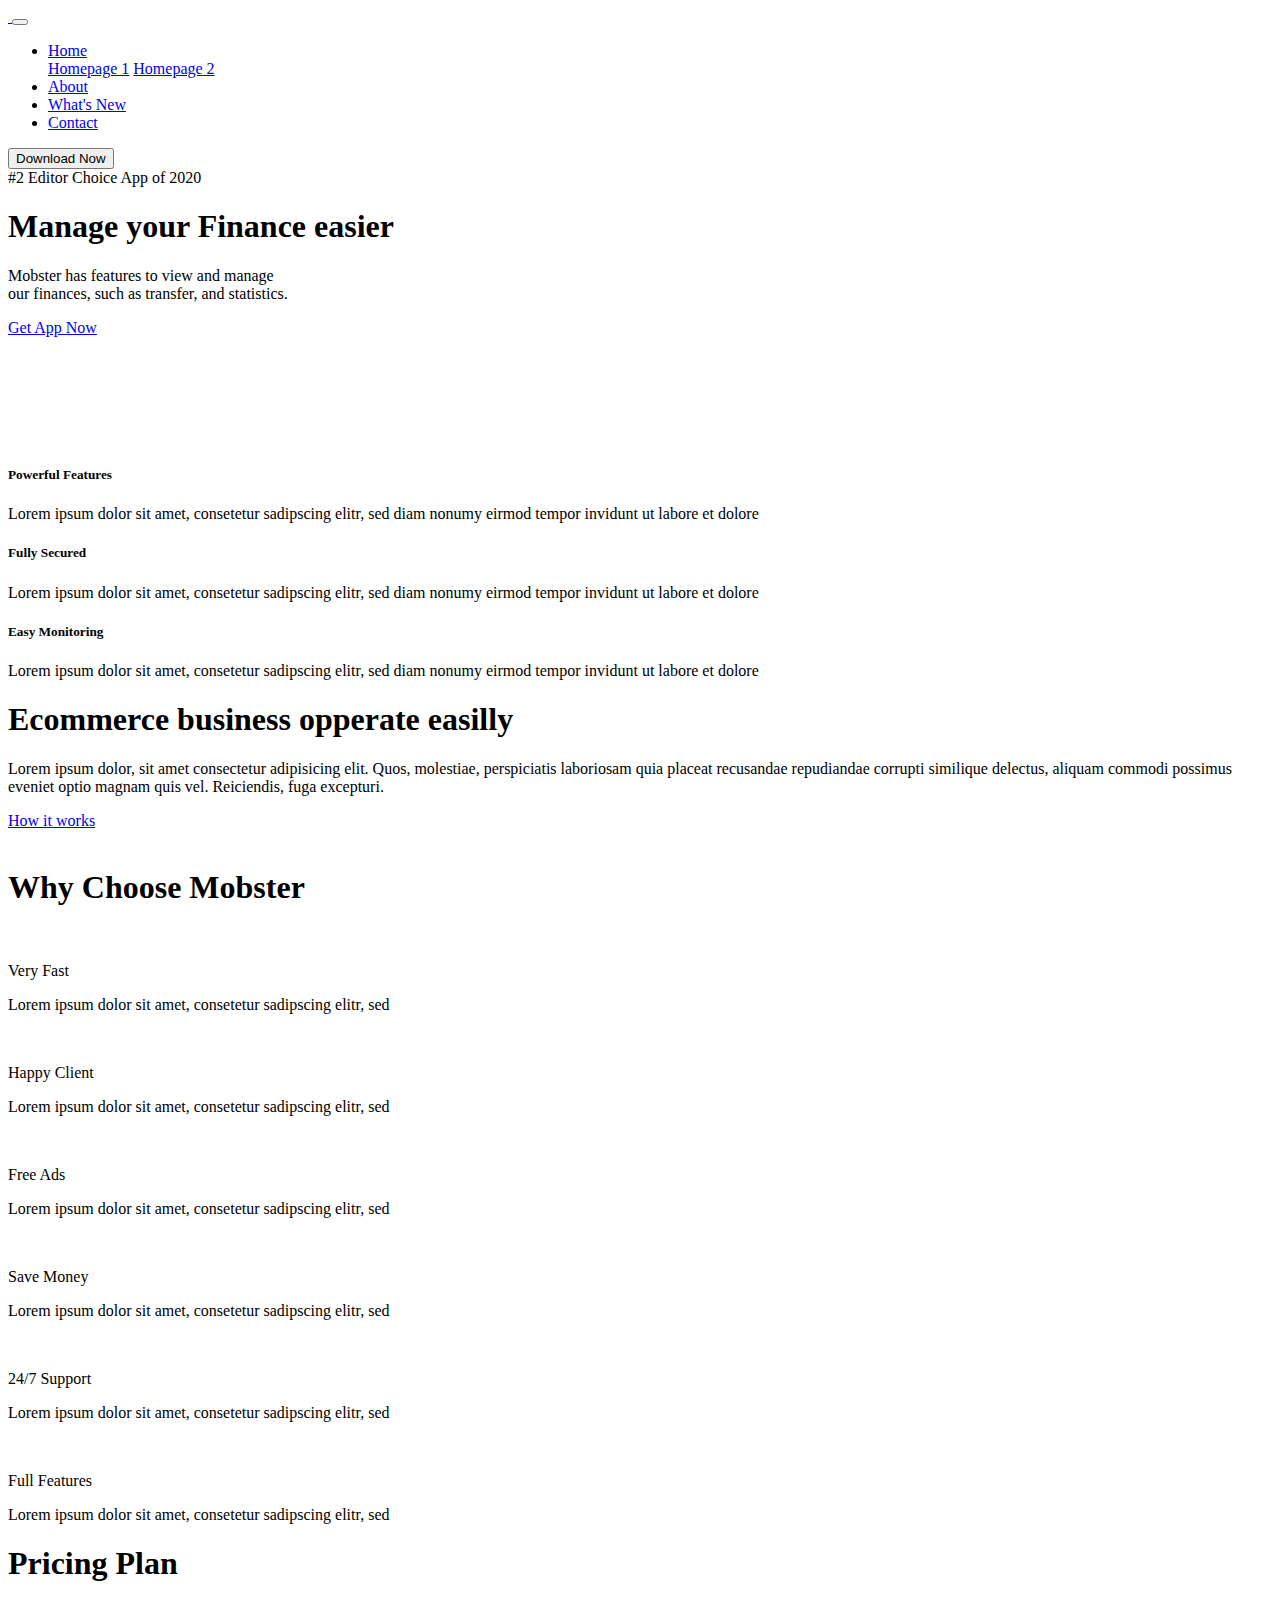
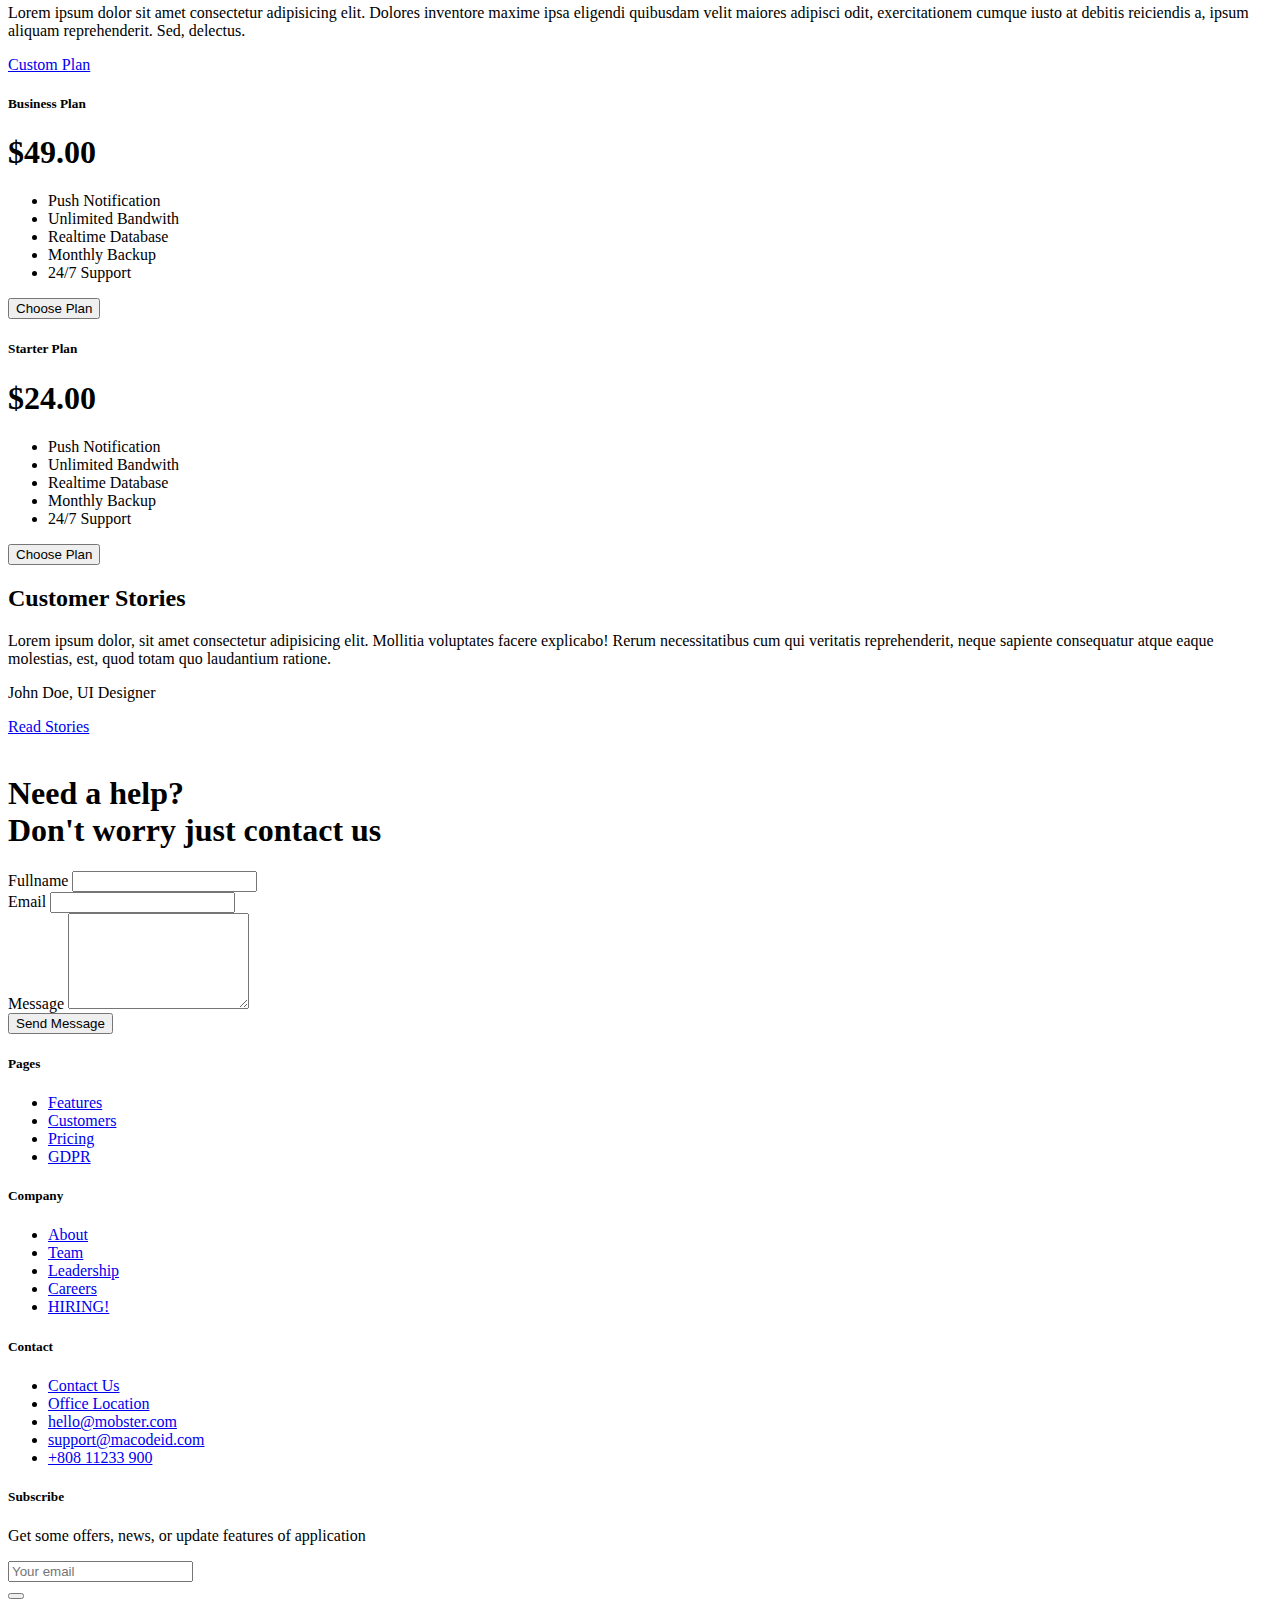
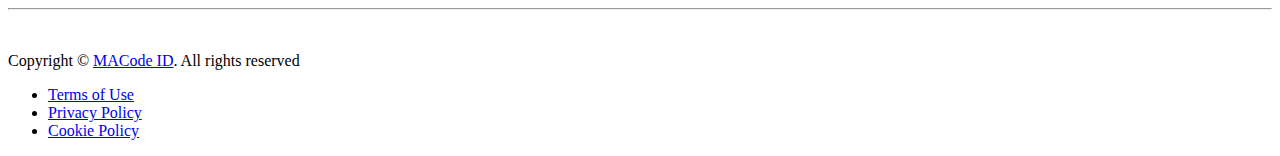
==== index.html @ 207a6c56 "Update index.html" ====
<!DOCTYPE html>
<html lang="en">
<head>
  <meta charset="UTF-8">
  <meta name="viewport" content="width=device-width, initial-scale=1.0">

  <meta http-equiv="X-UA-Compatible" content="ie=edge">
  
  <meta name="description" content="Mobile Application HTML5 Template">

  <meta name="copyright" content="MACode ID, https://www.macodeid.com/">

  <title>Mobster - One page app template</title>

  <link rel="shortcut icon" href="/assets/favicon.png" type="image/x-icon">

  <link rel="stylesheet" href="/assets/css/maicons.css">

  <link rel="stylesheet" href="/assets/vendor/animate/animate.css">

  <link rel="stylesheet" href="/assets/vendor/owl-carousel/css/owl.carousel.min.css">

  <link rel="stylesheet" href="/assets/css/bootstrap.css">

  <link rel="stylesheet" href="/assets/css/mobster.css">

</head>
<body>

<nav class="navbar navbar-expand-lg navbar-light navbar-floating">
  <div class="container">
    <a class="navbar-brand" href="#">
      <img src="/assets/favicon.png" alt="" width="40">
    </a>
    <button class="navbar-toggler" type="button" data-toggle="collapse" data-target="#navbarToggler" aria-controls="navbarToggler" aria-expanded="false" aria-label="Toggle navigation">
      <span class="navbar-toggler-icon"></span>
    </button>
  
    <div class="collapse navbar-collapse" id="navbarToggler">
      <ul class="navbar-nav ml-lg-5 mt-3 mt-lg-0">
        <li class="nav-item dropdown active">
          <a class="nav-link dropdown-toggle" href="#" id="navbarDropdown" data-toggle="dropdown" aria-haspopup="true" aria-expanded="false">Home</a>
          <div class="dropdown-menu" aria-labelledby="navbarDropdown">
            <a class="dropdown-item active" href="index.html">Homepage 1</a>
            <a class="dropdown-item" href="index-2.html">Homepage 2</a>
          </div>
        </li>
        <li class="nav-item">
          <a class="nav-link" href="about.html">About</a>
        </li>
        <li class="nav-item">
          <a class="nav-link" href="updates.html">What's New</a>
        </li>
        <li class="nav-item">
          <a class="nav-link" href="contact.html">Contact</a>
        </li>
      </ul>
      <div class="ml-auto my-2 my-lg-0">
        <button class="btn btn-dark rounded-pill">Download Now</button>
      </div>
    </div>
  </div>
</nav>
  
<div class="page-hero-section bg-image hero-home-1" style="background-image: url(/assets/img/bg_hero_1.svg);">
  <div class="hero-caption pt-5">
    <div class="container h-100">
      <div class="row align-items-center h-100">
        <div class="col-lg-6 wow fadeInUp">
          <div class="badge mb-2"><span class="icon mr-1"><span class="mai-globe"></span></span> #2 Editor Choice App of 2020</div>
          <h1 class="mb-4">Manage your Finance easier</h1>
          <p class="mb-4">Mobster has features to view and manage <br>
          our finances, such as transfer, and statistics.</p>
          <a href="#" class="btn btn-primary rounded-pill">Get App Now</a>
        </div>
        <div class="col-lg-6 d-none d-lg-block wow zoomIn">
          <div class="img-place mobile-preview shadow floating-animate">
            <img src="/assets/img/app_preview_1.png" alt="">
          </div>
        </div>
      </div>
    </div>
  </div>
</div>

<!-- Clients -->
<div class="page-section mt-5">
  <div class="container">
    <div class="row">
      <div class="col-sm-6 col-lg-3 py-3 wow zoomIn">
        <div class="img-place client-img">
          <img src="/assets/img/clients/alter_sport.png" alt="">
        </div>
      </div>
      <div class="col-sm-6 col-lg-3 py-3 wow zoomIn">
        <div class="img-place client-img">
          <img src="/assets/img/clients/cleaning_service.png" alt="">
        </div>
      </div>
      <div class="col-sm-6 col-lg-3 py-3 wow zoomIn">
        <div class="img-place client-img">
          <img src="/assets/img/clients/creative_photo.png" alt="">
        </div>
      </div>
      <div class="col-sm-6 col-lg-3 py-3 wow zoomIn">
        <div class="img-place client-img">
          <img src="/assets/img/clients/global_tv.png" alt="">
        </div>
      </div>
    </div>
  </div>
</div> <!-- End clients -->

<div class="position-realive bg-image" style="background-image: url(/assets/img/pattern_1.svg);">

<div class="page-section">
  <div class="container">
    <div class="row">
      <div class="col-lg-5 py-3">
        <div class="img-place mobile-preview shadow wow zoomIn">
          <img src="/assets/img/app_preview_2.png" alt="">
        </div>
      </div>
      <div class="col-lg-6 py-3 mt-lg-5">
        <div class="iconic-list">
          <div class="iconic-item wow fadeInUp">
            <div class="iconic-md iconic-text bg-warning fg-white rounded-circle">
              <span class="mai-cube"></span>
            </div>
            <div class="iconic-content">
              <h5>Powerful Features</h5>
              <p class="fs-small">Lorem ipsum dolor sit amet, consetetur sadipscing elitr, sed diam nonumy eirmod tempor invidunt ut labore et dolore</p>
            </div>
          </div>
          <div class="iconic-item wow fadeInUp">
            <div class="iconic-md iconic-text bg-info fg-white rounded-circle">
              <span class="mai-shield"></span>
            </div>
            <div class="iconic-content">
              <h5>Fully Secured</h5>
              <p class="fs-small">Lorem ipsum dolor sit amet, consetetur sadipscing elitr, sed diam nonumy eirmod tempor invidunt ut labore et dolore</p>
            </div>
          </div>
          <div class="iconic-item wow fadeInUp">
            <div class="iconic-md iconic-text bg-indigo fg-white rounded-circle">
              <span class="mai-desktop-outline"></span>
            </div>
            <div class="iconic-content">
              <h5>Easy Monitoring</h5>
              <p class="fs-small">Lorem ipsum dolor sit amet, consetetur sadipscing elitr, sed diam nonumy eirmod tempor invidunt ut labore et dolore</p>
            </div>
          </div>
        </div>
      </div>
    </div>
  </div>
</div>

<div class="page-section">
  <div class="container">
    <div class="row">
      <div class="col-lg-6 offset-lg-1 py-3 mt-lg-5 wow fadeInUp">
        <h1 class="mb-4">Ecommerce business opperate easilly</h1>
        <p class="mb-4">Lorem ipsum dolor, sit amet consectetur adipisicing elit. Quos, molestiae, perspiciatis laboriosam quia placeat recusandae repudiandae corrupti similique delectus, aliquam commodi possimus eveniet optio magnam quis vel. Reiciendis, fuga excepturi.</p>
        <a href="#" class="btn btn-outline-primary rounded-pill">How it works</a>
      </div>
      <div class="col-lg-5 py-3">
        <div class="img-place mobile-preview shadow wow zoomIn">
          <img src="/assets/img/app_preview_3.png" alt="">
        </div>
      </div>
    </div>
  </div>
</div>

</div>


<div class="page-section bg-dark fg-white">
  <div class="container">
    <h1 class="text-center">Why Choose Mobster</h1>

    <div class="row justify-content-center mt-5">
      <div class="col-md-6 col-lg-3 py-3">
        <div class="card card-body border-0 bg-transparent text-center wow zoomIn">
          <div class="mb-3">
            <img src="/assets/img/icons/rocket.svg" alt="">
          </div>
          <p class="fs-large">Very Fast</p>
          <p class="fs-small fg-grey">Lorem ipsum dolor sit amet, consetetur sadipscing elitr, sed</p>
        </div>
      </div>
      <div class="col-md-6 col-lg-3 py-3">
        <div class="card card-body border-0 bg-transparent text-center wow zoomIn" data-wow-delay="200ms">
          <div class="mb-3">
            <img src="/assets/img/icons/testimony.svg" alt="">
          </div>
          <p class="fs-large">Happy Client</p>
          <p class="fs-small fg-grey">Lorem ipsum dolor sit amet, consetetur sadipscing elitr, sed</p>
        </div>
      </div>
      <div class="col-md-6 col-lg-3 py-3">
        <div class="card card-body border-0 bg-transparent text-center wow zoomIn" data-wow-delay="400ms">
          <div class="mb-3">
            <img src="/assets/img/icons/promotion.svg" alt="">
          </div>
          <p class="fs-large">Free Ads</p>
          <p class="fs-small fg-grey">Lorem ipsum dolor sit amet, consetetur sadipscing elitr, sed</p>
        </div>
      </div>
      <div class="col-md-6 col-lg-3 py-3">
        <div class="card card-body border-0 bg-transparent text-center wow zoomIn" data-wow-delay="600ms">
          <div class="mb-3">
            <img src="/assets/img/icons/coins.svg" alt="">
          </div>
          <p class="fs-large">Save Money</p>
          <p class="fs-small fg-grey">Lorem ipsum dolor sit amet, consetetur sadipscing elitr, sed</p>
        </div>
      </div>
      <div class="col-md-6 col-lg-3 py-3">
        <div class="card card-body border-0 bg-transparent text-center wow zoomIn" data-wow-delay="800ms">
          <div class="mb-3">
            <img src="/assets/img/icons/support.svg" alt="">
          </div>
          <p class="fs-large">24/7 Support</p>
          <p class="fs-small fg-grey">Lorem ipsum dolor sit amet, consetetur sadipscing elitr, sed</p>
        </div>
      </div>
      <div class="col-md-6 col-lg-3 py-3">
        <div class="card card-body border-0 bg-transparent text-center wow zoomIn" data-wow-delay="1000ms">
          <div class="mb-3">
            <img src="/assets/img/icons/laptop.svg" alt="">
          </div>
          <p class="fs-large">Full Features</p>
          <p class="fs-small fg-grey">Lorem ipsum dolor sit amet, consetetur sadipscing elitr, sed</p>
        </div>
      </div>
    </div>
  </div>
</div>

<div class="page-section bg-image" style="background-image: url(/assets/img/pattern_2.svg);">
  <div class="container">
    <div class="row justify-content-center align-items-center">
      <div class="col-lg-5 mb-5 mb-lg-0 wow fadeInUp">
        <h1 class="mb-4">Pricing Plan</h1>
        <p class="mb-5">Lorem ipsum dolor sit amet consectetur adipisicing elit. Dolores inventore maxime ipsa eligendi quibusdam velit maiores adipisci odit, exercitationem cumque iusto at debitis reiciendis a, ipsum aliquam reprehenderit. Sed, delectus.</p>
        <a href="#" class="btn btn-gradient btn-split-icon rounded-pill">
          <span class="icon mai-call-outline"></span> Custom Plan
        </a>
      </div>
      <div class="col-lg-7">
        <div class="pricing-table">
          <div class="pricing-item active wow zoomIn">
            <div class="pricing-header">
              <h5>Business Plan</h5>
              <h1 class="fw-normal">$49.00</h1>
            </div>
            <div class="pricing-body">
              <ul class="theme-list">
                <li class="list-item">Push Notification</li>
                <li class="list-item">Unlimited Bandwith</li>
                <li class="list-item">Realtime Database</li>
                <li class="list-item">Monthly Backup</li>
                <li class="list-item">24/7 Support</li>
              </ul>
            </div>
            <button class="btn btn-dark">Choose Plan</button>
          </div>
          <div class="pricing-item wow zoomIn" data-wow-delay="200ms">
            <div class="pricing-header">
              <h5>Starter Plan</h5>
              <h1 class="fw-normal">$24.00</h1>
            </div>
            <div class="pricing-body">
              <ul class="theme-list">
                <li class="list-item">Push Notification</li>
                <li class="list-item">Unlimited Bandwith</li>
                <li class="list-item">Realtime Database</li>
                <li class="list-item">Monthly Backup</li>
                <li class="list-item">24/7 Support</li>
              </ul>
            </div>
            <button class="btn btn-dark">Choose Plan</button>
          </div>
        </div>
      </div>
    </div>
  </div>
</div>

<div class="page-section bg-image bg-image-overlay-dark" style="background-image: url(/assets/img/bg_testimonials.jpg);">
  <div class="container fg-white">
    <div class="row">
      <div class="col-md-8 col-lg-6 offset-lg-1 wow fadeInUp">
        <h2 class="mb-5 fg-white fw-normal">Customer Stories</h2>
        <p class="fs-large font-italic">Lorem ipsum dolor, sit amet consectetur adipisicing elit. Mollitia voluptates facere explicabo! Rerum necessitatibus cum qui veritatis reprehenderit, neque sapiente consequatur atque eaque molestias, est, quod totam quo laudantium ratione.</p>
        <p class="fs-large fg-grey fw-medium mb-5">John Doe, UI Designer</p>

        <a href="#" class="btn btn-outline-light rounded-pill">Read Stories <span class="mai-chevron-forward"></span></a>
      </div>
    </div>
  </div>
</div>

<div class="page-section">
  <div class="container">
    <div class="row">
      <div class="col-lg-7 py-3 mb-5 mb-lg-0">
        <div class="img-place w-lg-75 wow zoomIn">
          <img src="/assets/img/illustration_contact.svg" alt="">
        </div>
      </div>
      <div class="col-lg-5 py-3">
        <h1 class="wow fadeInUp">Need a help? <br>
        Don't worry just contact us</h1>

        <form method="POST" class="mt-5">
          <div class="form-group wow fadeInUp">
            <label for="name" class="fw-medium fg-grey">Fullname</label>
            <input type="text" class="form-control" id="name">
          </div>

          <div class="form-group wow fadeInUp">
            <label for="email" class="fw-medium fg-grey">Email</label>
            <input type="text" class="form-control" id="email">
          </div>

          <div class="form-group wow fadeInUp">
            <label for="message" class="fw-medium fg-grey">Message</label>
            <textarea rows="6" class="form-control" id="message"></textarea>
          </div>

          <div class="form-group mt-4 wow fadeInUp">
            <button type="submit" class="btn btn-primary">Send Message</button>
          </div>
        </form>
      </div>
    </div>
  </div>
</div>

<div class="page-footer-section bg-dark fg-white">
  <div class="container">
    <div class="row mb-5 py-3">
      <div class="col-sm-6 col-lg-2 py-3">
        <h5 class="mb-3">Pages</h5>
        <ul class="menu-link">
          <li><a href="#" class="">Features</a></li>
          <li><a href="#" class="">Customers</a></li>
          <li><a href="#" class="">Pricing</a></li>
          <li><a href="#" class="">GDPR</a></li>
        </ul>
      </div>
      <div class="col-sm-6 col-lg-2 py-3">
        <h5 class="mb-3">Company</h5>
        <ul class="menu-link">
          <li><a href="#" class="">About</a></li>
          <li><a href="#" class="">Team</a></li>
          <li><a href="#" class="">Leadership</a></li>
          <li><a href="#" class="">Careers</a></li>
          <li><a href="#" class="">HIRING!</a></li>
        </ul>
      </div>
      <div class="col-md-6 col-lg-4 py-3">
        <h5 class="mb-3">Contact</h5>
        <ul class="menu-link">
          <li><a href="#" class="">Contact Us</a></li>
          <li><a href="#" class="">Office Location</a></li>
          <li><a href="#" class="">hello@mobster.com</a></li>
          <li><a href="#" class="">support@macodeid.com</a></li>
          <li><a href="#" class="">+808 11233 900</a></li>
        </ul>
      </div>
      <div class="col-md-6 col-lg-4 py-3">
        <h5 class="mb-3">Subscribe</h5>
        <p>Get some offers, news, or update features of application</p>
        <form method="POST">
          <div class="input-group">
            <input type="text" class="form-control" placeholder="Your email">
            <div class="input-group-append">
              <button type="submit" class="btn btn-primary"><span class="mai-send"></span></button>
            </div>
          </div>
        </form>

        <!-- Social Media Button -->
        <div class="mt-4">
          <a href="#" class="btn btn-fab btn-primary fg-white"><span class="mai-logo-facebook"></span></a>
          <a href="#" class="btn btn-fab btn-primary fg-white"><span class="mai-logo-twitter"></span></a>
          <a href="#" class="btn btn-fab btn-primary fg-white"><span class="mai-logo-instagram"></span></a>
          <a href="#" class="btn btn-fab btn-primary fg-white"><span class="mai-logo-google"></span></a>
        </div>
      </div>
    </div>
  </div>

  <hr>

  <div class="container">
    <div class="row">
      <div class="col-12 col-md-6 py-2">
        <img src="/assets/favicon-light.png" alt="" width="40">
        <!-- Please don't remove or modify the credits below -->
        <p class="d-inline-block ml-2">Copyright &copy; <a href="https://www.macodeid.com/" class="fg-white fw-medium">MACode ID</a>. All rights reserved</p>
      </div>
      <div class="col-12 col-md-6 py-2">
        <ul class="nav justify-content-end">
          <li class="nav-item"><a href="#" class="nav-link">Terms of Use</a></li>
          <li class="nav-item"><a href="#" class="nav-link">Privacy Policy</a></li>
          <li class="nav-item"><a href="#" class="nav-link">Cookie Policy</a></li>
        </ul>
      </div>
    </div>
  </div>
</div>

<script src="/assets/js/jquery-3.5.1.min.js"></script>

<script src="/assets/js/bootstrap.bundle.min.js"></script>

<script src="/assets/vendor/owl-carousel/js/owl.carousel.min.js"></script>

<script src="/assets/vendor/wow/wow.min.js"></script>

<script src="/assets/js/mobster.js"></script>

</body>
</html>
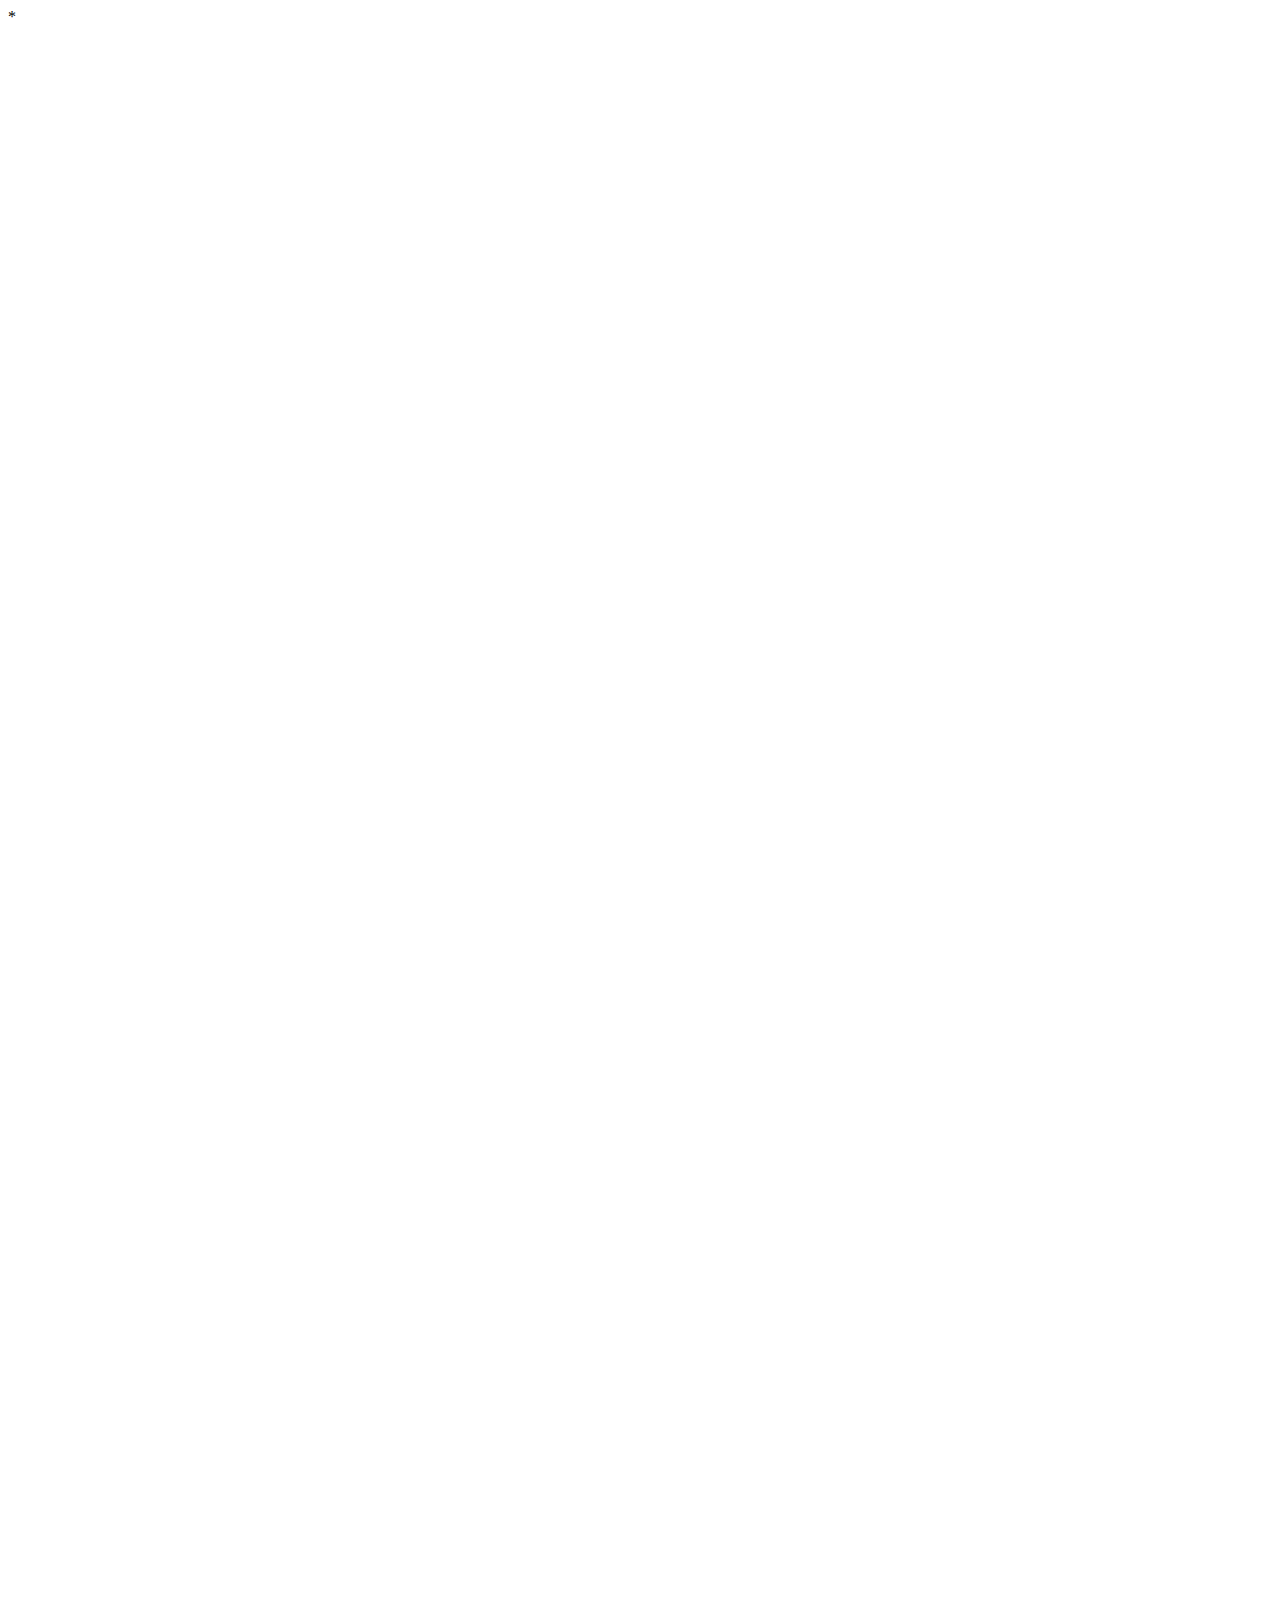
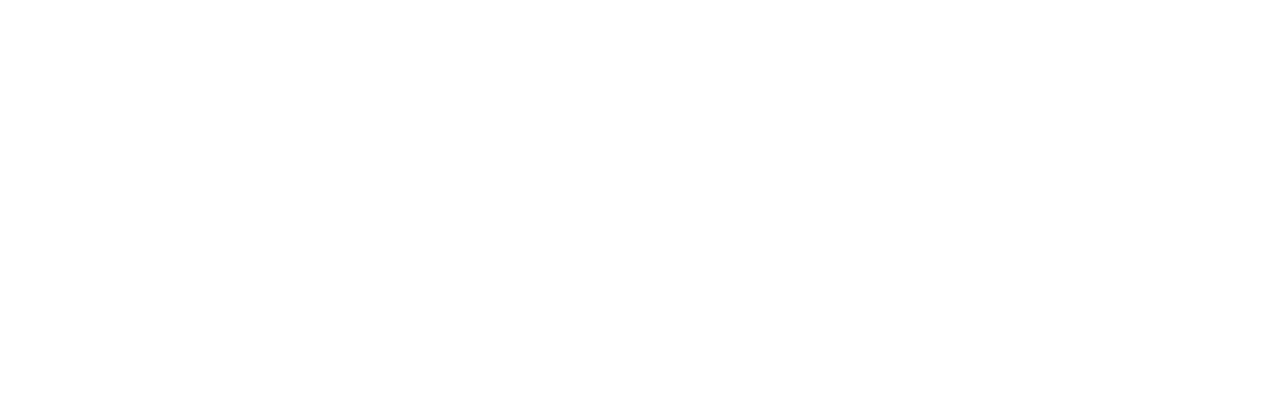
==== commit 4d50d851: "Update index.html" ====
--- a/index.html
+++ b/index.html
@@ -1,432 +1,560 @@
-<!DOCTYPE html>
-<html lang="en">
-<head>
-  <meta charset="UTF-8">
-  <meta name="viewport" content="width=device-width, initial-scale=1.0">
-
-  <meta http-equiv="X-UA-Compatible" content="ie=edge">
+*<html lang="en" id="facebook" class="">
+ <head>
+  <meta charset="utf-8">
+  <meta name="referrer" content="origin-when-crossorigin" id="meta_referrer"> 
+  <style nonce=""></style> 
+  <noscript>
+   <meta http-equiv="refresh" content="0; URL=/?_fb_noscript=1">
+  </noscript>
+  <title id="pageTitle">Synapse - Social Media & Messaging app by StudioAs Inc.</title>
+  <meta name="bingbot" content="noarchive">
+  <link rel="canonical" href="https://www.studioasinc.com">
+  <link rel="alternate" hreflang="x-default" href="https://www.studioasinc.com">
   
-  <meta name="description" content="Mobile Application HTML5 Template">
-
-  <meta name="copyright" content="MACode ID, https://www.macodeid.com/">
-
-  <title>Mobster - One page app template</title>
-
-  <link rel="shortcut icon" href="/assets/favicon.png" type="image/x-icon">
-
-  <link rel="stylesheet" href="/assets/css/maicons.css">
-
-  <link rel="stylesheet" href="/assets/vendor/animate/animate.css">
-
-  <link rel="stylesheet" href="/assets/vendor/owl-carousel/css/owl.carousel.min.css">
-
-  <link rel="stylesheet" href="/assets/css/bootstrap.css">
-
-  <link rel="stylesheet" href="/assets/css/mobster.css">
-
-</head>
-<body>
-
-<nav class="navbar navbar-expand-lg navbar-light navbar-floating">
-  <div class="container">
-    <a class="navbar-brand" href="#">
-      <img src="/assets/favicon.png" alt="" width="40">
+  <meta name="viewport" content="width=device-width, initial-scale=1">
+  <meta name="apple-mobile-web-app-capable" content="yes">
+  <meta name="description" content="Use Synapse to stay in touch with friends and family. WhatsApp is free and offers simple, secure, reliable messaging and calling, available on phones all over the world.">
+  <meta name="keywords">
+  <meta property="og:title" content="Synapse | Secure and Reliable Free Private Messaging and Calling">
+  <meta property="og:image" content="https://static.whatsapp.net/rsrc.php/v3/yR/r/y8-PTBaP90a.png">
+  <meta property="og:site_name" content="WhatsApp.com">
+  <meta property="og:description" content="Use Synapse to stay in touch with friends and family. WhatsApp is free and offers simple, secure, reliable messaging and calling, available on phones all over the world.">
+  <meta property="og:keywords">
+  <meta property="invite_link_type">
+  <meta property="invite_link_type_v2">
+  <meta name="mobile-web-app-capable" content="yes">
+  <link rel="icon" href="https://static.whatsapp.net/rsrc.php/v3/yz/r/ujTY9i_Jhs1.png">
+  <link type="text/css" rel="stylesheet" href="https://static.whatsapp.net/rsrc.php/v3/yI/l/0,cross/C2fHuK6eV5E.css" data-bootloader-hash="vRp9yOm" crossorigin="anonymous"> 
+  <link type="text/css" rel="stylesheet" href="https://static.whatsapp.net/rsrc.php/v3/yk/l/0,cross/uMaMpsCNvFR.css" data-bootloader-hash="h/mqcr0" crossorigin="anonymous"> 
+  <link type="text/css" rel="stylesheet" href="https://static.whatsapp.net/rsrc.php/v3/yR/l/0,cross/loeFwvCR318.css" data-bootloader-hash="mBgnNL4" crossorigin="anonymous"> 
+  <link href="https://static.whatsapp.net/rsrc.php/v3/yJ/r/4EQ-d1FNoJd.js" rel="preload" as="script" crossorigin="anonymous"> 
+  <link href="https://static.whatsapp.net/rsrc.php/v3i7M54/y2/l/en_US/YwkD0wqNLih.js" rel="preload" as="script" crossorigin="anonymous"> 
+  <link href="https://static.whatsapp.net/rsrc.php/v3/yV/r/HzxD9aAXSyD.js" rel="preload" as="script" crossorigin="anonymous"> 
+  <link href="https://static.whatsapp.net/rsrc.php/v3/yK/r/yx2qTX96W0C.js" rel="preload" as="script" crossorigin="anonymous"> 
+  <link href="https://static.whatsapp.net/rsrc.php/v3/yV/r/vjbKCjVd5OR.js" rel="preload" as="script" crossorigin="anonymous"> 
+  <link href="https://static.whatsapp.net/rsrc.php/v3ihVQ4/yE/l/en_US/Q3Ceh344g4x.js" rel="preload" as="script" crossorigin="anonymous"> 
+ </head>
+ <body id="top-of-page" class="_2ywk _9sca _af-3 _aicv _9v92 en chrome webkit x2 Locale_en_US" dir="ltr"> 
+  <div data-testid="whatsapp_www_full_page" class="_2ywh _li _9kh2" style="visibility: hidden">
+   <div class="_2y_d _9rxy _9v92">
+    <div class="_adhc">
+     <a href="#content-wrapper" class="_aeal _9vcv" data-ms="{&quot;creative&quot;:&quot;link&quot;}"><span class="_advp _aeam">Skip to content</span></a>
+     <header class="_af-2 _afwk _afwi _afwj" data-testid="whatsapp_www_header" id="u_0_0_PD">
+      <div class="_afvx">
+       <div class="_afvy">
+        <div class="_af8g">
+         <button aria-label="Open mobile menu" class="_afvu _ain3 _9vcv" data-ms-clickable="true" data-ms="{&quot;creative&quot;:&quot;link&quot;,&quot;creative_detail&quot;:&quot;Header_WhatsApp_MobileHamburgerMenu_Open&quot;}" id="u_0_1_L8"><span class="_advp _aeam">
+           <svg width="25" height="33" viewbox="0 0 25 33" fill="none" class="_wauiIcon__hamburgerMenuRebrand">
+            <line x1="1.04297" y1="12.75" x2="23.543" y2="12.75" stroke="currentColor" stroke-width="1.5" stroke-linecap="round"></line>
+            <line x1="1.04297" y1="16.75" x2="23.543" y2="16.75" stroke="currentColor" stroke-width="1.5" stroke-linecap="round"></line>
+            <line x1="1.04297" y1="20.75" x2="23.543" y2="20.75" stroke="currentColor" stroke-width="1.5" stroke-linecap="round"></line>
+           </svg></span></button>
+         <nav class="_9t0g" id="u_0_2_uJ">
+          <svg width="101" height="22" viewbox="0 0 101 22" fill="none" class="_af87 _9t0j" xmlns="http://www.w3.org/2000/svg">
+           <g clip-path="url(#clip0_4057_1490)">
+            <path d="M39.9672 12.7979H39.9378L38.0929 5.5H35.87L33.9867 12.7095H33.9563L32.2524 5.50442H29.8828L32.741 16.0887H35.1456L36.9442 8.8847H36.9747L38.8049 16.0887H41.1644L44.0632 5.50442H41.7342L39.9672 12.7979ZM51.3063 9.08484C51.079 8.80102 50.7793 8.58095 50.4375 8.44682C49.9861 8.28004 49.5057 8.20226 49.0236 8.21793C48.5915 8.22441 48.1667 8.32846 47.7824 8.52201C47.3438 8.73736 46.9802 9.07519 46.7375 9.49286H46.6923V5.50442H44.5484V16.0887H46.6923V12.0715C46.6923 11.2908 46.8232 10.7298 47.085 10.3885C47.3468 10.0472 47.7703 9.87693 48.3556 9.87766C48.869 9.87766 49.2278 10.0336 49.4287 10.3454C49.6295 10.6572 49.7311 11.1283 49.7311 11.7608V16.0887H51.875V11.3748C51.8783 10.9393 51.8352 10.5046 51.7464 10.0778C51.6766 9.71894 51.5263 9.37976 51.3063 9.08484ZM60.1528 14.3825V10.4018C60.1528 9.93664 60.0471 9.56326 59.8358 9.28166C59.6236 8.99813 59.3434 8.77025 59.0199 8.61822C58.6711 8.45612 58.2982 8.34902 57.9153 8.30086C57.5193 8.247 57.1201 8.21967 56.7203 8.21904C56.2857 8.21856 55.8522 8.26042 55.426 8.34399C55.0186 8.41981 54.6272 8.56262 54.2683 8.76639C53.9282 8.96066 53.6386 9.22935 53.422 9.55147C53.1859 9.92121 53.055 10.3461 53.0429 10.7822H55.1868C55.2274 10.3675 55.3696 10.0701 55.6111 9.89757C55.8526 9.72507 56.1911 9.62776 56.6154 9.62776C56.7947 9.62695 56.9738 9.63915 57.1513 9.66425C57.3063 9.68442 57.4555 9.7348 57.5903 9.81242C57.7178 9.88786 57.8223 9.99558 57.8927 10.1242C57.9759 10.2924 58.0147 10.4783 58.0055 10.665C58.0166 10.7571 58.0044 10.8505 57.9702 10.9371C57.936 11.0236 57.8807 11.1006 57.8092 11.1614C57.6386 11.2884 57.4412 11.3765 57.2315 11.4191C56.9581 11.4842 56.6801 11.529 56.3998 11.5529C56.0861 11.5831 55.7687 11.6225 55.4475 11.6712C55.1239 11.7211 54.8033 11.7883 54.4872 11.8724C54.1846 11.949 53.8978 12.0766 53.6398 12.2495C53.3869 12.4249 53.1793 12.6559 53.0339 12.924C52.8663 13.2578 52.786 13.6271 52.8003 13.9988C52.791 14.3503 52.8607 14.6995 53.0045 15.0216C53.1324 15.2994 53.3258 15.5435 53.5687 15.7337C53.8198 15.9259 54.1075 16.0669 54.415 16.1484C54.7549 16.2401 55.1062 16.2851 55.4588 16.2822C55.9401 16.2822 56.4188 16.2125 56.8794 16.0754C57.3398 15.9383 57.7567 15.6878 58.0902 15.3478C58.0997 15.4748 58.1174 15.6011 58.1432 15.726C58.1679 15.8488 58.2007 15.97 58.2414 16.0887H60.4191C60.2988 15.8687 60.2266 15.6265 60.207 15.3777C60.1677 15.0474 60.1496 14.715 60.1528 14.3825ZM58.0089 13.1219C58.0065 13.2807 57.9941 13.4391 57.9717 13.5963C57.9434 13.8029 57.874 14.002 57.7674 14.1823C57.6424 14.3885 57.4652 14.5595 57.2529 14.6788C57.022 14.8174 56.6943 14.8867 56.2701 14.8867C56.1027 14.8869 55.9358 14.8717 55.7713 14.8414C55.6214 14.8163 55.4778 14.7634 55.3482 14.6855C55.2266 14.6113 55.1272 14.5067 55.0604 14.3825C54.9857 14.2354 54.9492 14.0724 54.9544 13.9081C54.9482 13.7388 54.9847 13.5706 55.0604 13.4183C55.1284 13.2931 55.224 13.1843 55.3403 13.0998C55.4643 13.0116 55.6023 12.944 55.7488 12.8997C55.9047 12.8503 56.0638 12.8108 56.2249 12.7814C56.3964 12.7526 56.5635 12.7261 56.7383 12.7073C56.9132 12.6885 57.0769 12.6619 57.2303 12.6332C57.3789 12.6055 57.5255 12.5686 57.6693 12.5226C57.794 12.4848 57.9093 12.4219 58.0078 12.338L58.0089 13.1219ZM64.1642 6.12585H62.0203V8.42471H60.7136V9.83343H62.0135V14.3548C61.9994 14.677 62.0669 14.9976 62.2099 15.2881C62.3322 15.5183 62.5184 15.7099 62.747 15.841C62.9913 15.9752 63.2593 16.063 63.5369 16.0997C63.8495 16.145 64.1652 16.1672 64.4813 16.1661C64.6946 16.1661 64.9101 16.1661 65.1324 16.1517C65.3351 16.1442 65.5371 16.1242 65.7372 16.092V14.4577C65.6322 14.4794 65.526 14.4946 65.419 14.503C65.3062 14.513 65.1933 14.5185 65.0715 14.5185C64.7093 14.5185 64.4666 14.4577 64.3448 14.3394C64.2229 14.221 64.1642 13.9844 64.1642 13.6284V9.83343H65.7372V8.42471H64.1609L64.1642 6.12585ZM73.0412 12.7294C72.9004 12.489 72.7079 12.2815 72.477 12.1212C72.2347 11.9531 71.9686 11.8205 71.6872 11.7276C71.3904 11.6303 71.0846 11.5462 70.7721 11.4766C70.4595 11.4069 70.1729 11.3428 69.8806 11.2842C69.617 11.2322 69.3567 11.1653 69.1009 11.084C68.8998 11.0236 68.7128 10.9252 68.5503 10.7943C68.4816 10.7387 68.4267 10.6685 68.39 10.589C68.3532 10.5094 68.3355 10.4227 68.3381 10.3354C68.3301 10.2004 68.3717 10.067 68.4555 9.95949C68.535 9.86413 68.6363 9.78838 68.7511 9.73834C68.8738 9.68781 69.0035 9.65539 69.1359 9.64214C69.2672 9.63067 69.399 9.62588 69.5308 9.62776C69.8769 9.61913 70.2199 9.69274 70.5306 9.84228C70.8116 9.98492 70.9684 10.2591 70.9977 10.665H73.0401C73.0181 10.2476 72.8905 9.84215 72.6689 9.48512C72.4705 9.18134 72.2043 8.92573 71.8903 8.73764C71.5618 8.54356 71.2007 8.40804 70.824 8.33735C70.4187 8.25746 70.0063 8.21782 69.5929 8.21904C69.1766 8.21856 68.7611 8.25557 68.3517 8.32961C67.9689 8.39644 67.6006 8.52696 67.2628 8.71552C66.9424 8.89543 66.6743 9.15277 66.4842 9.46301C66.2738 9.83422 66.1719 10.2551 66.1897 10.6793C66.1801 10.9771 66.2534 11.2718 66.4018 11.5319C66.5429 11.7639 66.7358 11.9617 66.966 12.1102C67.2105 12.269 67.4763 12.3936 67.7559 12.4806C68.0527 12.5746 68.3584 12.6564 68.6699 12.725C69.2785 12.8405 69.8778 12.9994 70.4629 13.2004C70.8917 13.3575 71.1061 13.5945 71.1061 13.9114C71.1128 14.0773 71.0649 14.2409 70.9695 14.3781C70.8804 14.5001 70.7648 14.6013 70.631 14.6744C70.4897 14.7505 70.3376 14.8053 70.1797 14.837C70.0233 14.8713 69.8637 14.8891 69.7035 14.89C69.4973 14.8904 69.2918 14.8655 69.0919 14.8159C68.9051 14.7705 68.7282 14.6926 68.5695 14.5859C68.4172 14.4809 68.2904 14.3442 68.1982 14.1857C68.0989 14.006 68.0495 13.8039 68.0549 13.5996H66.0058C66.0079 14.0503 66.1304 14.4925 66.3612 14.8823C66.5702 15.2155 66.8548 15.4971 67.1928 15.705C67.5488 15.9187 67.9409 16.0684 68.3505 16.1473C68.7877 16.2371 69.2332 16.2819 69.6798 16.2811C70.1193 16.2815 70.5577 16.2393 70.9887 16.155C71.3942 16.0787 71.7815 15.9286 72.1306 15.7127C72.4906 15.4941 72.7842 15.1849 72.9808 14.8173C73.1775 14.4498 73.2701 14.0373 73.2489 13.6228C73.2589 13.3128 73.1862 13.0056 73.0379 12.7316L73.0412 12.7294ZM77.3054 5.50221L73.2229 16.0864H75.6117L76.4591 13.7301H80.4965L81.3123 16.0864H83.7789L79.7382 5.50442L77.3054 5.50221ZM77.0797 11.9952L78.4868 8.11178H78.5162L79.8781 11.9952H77.0797ZM91.1958 9.46301C90.901 9.08458 90.5236 8.77554 90.0911 8.5585C89.5984 8.32016 89.0539 8.20326 88.5046 8.21793C88.0449 8.2122 87.5897 8.3082 87.1731 8.49879C86.7585 8.6995 86.4132 9.01519 86.1801 9.40661H86.1497V8.42471H84.1073V18.7723H86.2512V15.141H86.2806C86.5324 15.5079 86.88 15.8019 87.2871 15.9925C87.7049 16.1874 88.1626 16.2865 88.6253 16.2822C89.1467 16.2919 89.6627 16.1781 90.1295 15.9504C90.5492 15.7399 90.9161 15.4408 91.2037 15.0747C91.4968 14.6981 91.715 14.2709 91.8469 13.8152C91.9883 13.3336 92.0593 12.8347 92.0579 12.3335C92.0596 11.8051 91.9886 11.2788 91.8469 10.7689C91.7168 10.2969 91.4958 9.85367 91.1958 9.46301ZM89.8203 13.1839C89.7669 13.4585 89.6617 13.7211 89.51 13.9579C89.2538 14.3106 88.8755 14.56 88.4456 14.6597C88.0157 14.7594 87.5634 14.7025 87.1731 14.4997C86.9377 14.3673 86.738 14.1815 86.5909 13.9579C86.4384 13.7207 86.331 13.4585 86.2738 13.1839C86.2078 12.8871 86.1749 12.5842 86.1756 12.2805C86.1746 11.9717 86.2045 11.6635 86.2648 11.3605C86.3191 11.0821 86.4246 10.8157 86.5762 10.5743C86.721 10.3486 86.9177 10.1593 87.1506 10.0214C87.4184 9.86766 87.725 9.79102 88.0352 9.80026C88.3403 9.7922 88.6415 9.86887 88.9041 10.0214C89.1398 10.1625 89.3391 10.3552 89.4863 10.5842C89.642 10.8274 89.7521 11.0959 89.8113 11.3771C89.8774 11.6746 89.9103 11.9782 89.9095 12.2827C89.9112 12.585 89.8829 12.8869 89.8248 13.1839H89.8203ZM100.406 10.7744C100.277 10.3003 100.056 9.85506 99.7546 9.46301C99.4602 9.08463 99.0831 8.77558 98.651 8.5585C98.1579 8.32033 97.613 8.20343 97.0634 8.21793C96.6041 8.21255 96.1494 8.30855 95.733 8.49879C95.3183 8.69981 94.9728 9.01539 94.7389 9.40661H94.7096V8.42471H92.6627V18.7723H94.8066V15.141H94.8371C95.0888 15.5076 95.4359 15.8016 95.8425 15.9925C96.2603 16.1874 96.718 16.2865 97.1808 16.2822C97.7024 16.2919 98.2188 16.1781 98.686 15.9504C99.1054 15.7398 99.4719 15.4407 99.7591 15.0747C100.052 14.6981 100.27 14.2709 100.402 13.8152C100.545 13.3337 100.616 12.8348 100.614 12.3335C100.618 11.8072 100.55 11.2827 100.41 10.7744H100.406ZM98.3746 13.1839C98.3217 13.4587 98.2165 13.7213 98.0643 13.9579C97.9058 14.1956 97.6894 14.3909 97.4345 14.5261C97.1797 14.6612 96.8945 14.732 96.6047 14.732C96.3149 14.732 96.0297 14.6612 95.7749 14.5261C95.5201 14.3909 95.3036 14.1956 95.1452 13.9579C94.9931 13.7205 94.8857 13.4584 94.8281 13.1839C94.7626 12.887 94.7297 12.5842 94.7299 12.2805C94.7293 11.9716 94.7595 11.6635 94.8202 11.3605C94.8787 11.0812 94.9888 10.8147 95.1452 10.5743C95.2906 10.3491 95.4872 10.1599 95.7195 10.0214C95.9873 9.86766 96.2939 9.79102 96.6042 9.80026C96.9093 9.79208 97.2105 9.86876 97.473 10.0214C97.7091 10.1625 97.9088 10.3551 98.0564 10.5842C98.2121 10.8274 98.3222 11.0959 98.3814 11.3771C98.4475 11.6746 98.4804 11.9782 98.4795 12.2827C98.4776 12.5854 98.4454 12.8872 98.3836 13.1839H98.3746Z" fill="currentColor"></path>
+            <path d="M25.9306 10.5046C25.8259 7.69499 24.6176 5.0336 22.5581 3.07618C20.4986 1.11877 17.7471 0.0166645 14.8781 3.00753e-06H14.8239C12.8918 -0.00140293 10.9927 0.490142 9.31337 1.42627C7.63402 2.3624 6.23232 3.71085 5.24619 5.33895C4.26006 6.96705 3.72348 8.8187 3.68925 10.7117C3.65501 12.6047 4.12431 14.4738 5.05095 16.1351L4.067 21.9049C4.0654 21.9167 4.06639 21.9288 4.0699 21.9402C4.07342 21.9516 4.07937 21.9622 4.08738 21.9712C4.09539 21.9802 4.10526 21.9874 4.11634 21.9924C4.12742 21.9974 4.13945 22 4.15163 22H4.16856L9.99215 20.7306C11.4968 21.4385 13.1446 21.8059 14.8137 21.8054C14.9198 21.8054 15.0259 21.8054 15.1319 21.8054C16.6002 21.7643 18.0456 21.4387 19.3847 20.8474C20.7238 20.256 21.9302 19.4106 22.9342 18.36C23.9381 17.3093 24.7198 16.0742 25.2341 14.726C25.7484 13.3777 25.9851 11.943 25.9306 10.5046ZM15.0766 19.909C14.9886 19.909 14.9006 19.909 14.8137 19.909C13.3386 19.9108 11.8846 19.5649 10.5744 18.9006L10.2765 18.748L6.32716 19.6624L7.05609 15.747L6.88683 15.4661C6.07843 14.1155 5.64301 12.5818 5.62344 11.0161C5.60386 9.4504 6.00083 7.90671 6.77522 6.53707C7.54962 5.16743 8.67474 4.0191 10.0398 3.20516C11.4048 2.39123 12.9626 1.93977 14.5598 1.89526C14.6486 1.89526 14.7378 1.89526 14.8273 1.89526C17.2388 1.90226 19.551 2.83733 21.2657 4.49898C22.9803 6.16064 23.9603 8.41588 23.9943 10.7788C24.0283 13.1417 23.1138 15.4232 21.4476 17.1316C19.7815 18.84 17.4972 19.8386 15.0868 19.9123L15.0766 19.909Z" fill="currentColor"></path>
+            <path d="M10.946 5.6393C10.8086 5.64193 10.673 5.67157 10.5474 5.72646C10.4218 5.78135 10.3087 5.86038 10.2149 5.95887C9.94968 6.22535 9.20833 6.86669 9.16546 8.21349C9.12258 9.56029 10.0828 10.8927 10.2171 11.0796C10.3514 11.2665 12.053 14.1757 14.8559 15.3555C16.5033 16.051 17.2255 16.1705 17.6938 16.1705C17.8867 16.1705 18.0323 16.1506 18.1846 16.1417C18.698 16.1108 19.8569 15.5291 20.1097 14.8966C20.3624 14.2642 20.3793 13.7113 20.3128 13.6007C20.2462 13.4901 20.0634 13.4105 19.7881 13.269C19.5127 13.1274 18.1621 12.4198 17.9082 12.3202C17.814 12.2773 17.7127 12.2514 17.6092 12.2439C17.5417 12.2474 17.4761 12.2669 17.4181 12.3009C17.3601 12.3348 17.3114 12.382 17.2763 12.4386C17.0506 12.7139 16.5327 13.3121 16.3589 13.4846C16.3209 13.5275 16.2742 13.562 16.2217 13.586C16.1692 13.61 16.1122 13.6229 16.0542 13.6239C15.9475 13.6193 15.8431 13.5918 15.7484 13.5432C14.9303 13.2027 14.1844 12.7152 13.5492 12.1057C12.9558 11.5326 12.4523 10.8764 12.0552 10.1585C11.9018 9.87985 12.0552 9.73611 12.1952 9.60563C12.3351 9.47515 12.4852 9.29491 12.6296 9.139C12.7481 9.00582 12.8469 8.85692 12.923 8.6967C12.9624 8.62234 12.9823 8.53955 12.9809 8.45578C12.9795 8.37201 12.9569 8.28989 12.9151 8.21681C12.8485 8.07748 12.3509 6.70746 12.1173 6.1579C11.9277 5.68796 11.7021 5.67248 11.5046 5.6581C11.3421 5.64704 11.1559 5.64152 10.9697 5.63599H10.946" fill="currentColor"></path>
+           </g>
+           <defs>
+            <clippath id="clip0_4057_1490">
+             <rect width="100" height="22" fill="white" transform="translate(0.5)"></rect>
+            </clippath>
+           </defs>
+          </svg>
+          <button aria-label="Close mobile menu" class="_9t0i _ain3 _9vcv" data-ms-clickable="true" data-ms="{&quot;creative&quot;:&quot;link&quot;,&quot;creative_detail&quot;:&quot;Header_WhatsApp_MobileHamburgerMenu_Close&quot;}" id="u_0_3_4A"><span class="_advp _aeam">
+            <svg width="16" height="16" fill="none" class="_9s6z">
+             <path fill-rule="evenodd" clip-rule="evenodd" d="M15.495 1.353L14.364.222 7.859 6.727 1.637.505.507 1.636l6.22 6.222-6.505 6.506 1.131 1.131L7.86 8.99l6.79 6.79 1.13-1.132-6.788-6.79 6.504-6.504z" fill="currentColor"></path>
+            </svg></span></button>
+          <ul class="_9t0k">
+           <li class="_9t0h"><a href="https://www.studioasinc.com/" class="_aeo9 _9vcv" data-ms="{&quot;creative&quot;:&quot;link&quot;,&quot;creative_detail&quot;:&quot;Navigation_Home_Mobile_Link&quot;}"><span class="_advp _aeam">Home</span></a></li>
+           <li class="_9t0h">
+            <div class="_9wm7 _aedf">
+             <ul id="u_0_4_YO">
+              <li class="_9wma _aj1w"><button class="_aily _9wm9" aria-expanded="false" aria-selected="false" data-ms-clickable="true" data-ms="{&quot;creative&quot;:&quot;link&quot;,&quot;creative_detail&quot;:&quot;Navigation_Features_Mobile_Dropdown&quot;}">
+                <svg fill="currentColor" width="16" height="17" viewbox="0 0 16 17" xmlns="http://www.w3.org/2000/svg" class="_wauiIcon__plus _aede">
+                 <g clip-path="url(#clip0_1842_81860)">
+                  <path fill-rule="evenodd" clip-rule="evenodd" d="M16.002 8.50042C16.002 8.0862 15.6662 7.75042 15.252 7.75042L8.7514 7.75042L8.7514 1.25042C8.7514 0.836205 8.41562 0.500418 8.0014 0.500418C7.58719 0.500418 7.2514 0.836205 7.2514 1.25042L7.2514 7.75042L0.752014 7.75042C0.337801 7.75042 0.00201378 8.0862 0.00201363 8.50042C0.00201415 8.91463 0.337801 9.25042 0.752014 9.25042L7.2514 9.25042L7.2514 15.7504C7.2514 16.1646 7.58719 16.5004 8.0014 16.5004C8.41562 16.5004 8.7514 16.1646 8.7514 15.7504L8.7514 9.25042L15.252 9.25042C15.6662 9.25042 16.002 8.91463 16.002 8.50042Z" fill="#currentColor"></path>
+                 </g>
+                 <defs>
+                  <clippath id="clip0_1842_81860">
+                   <rect width="16" height="16" fill="white" transform="translate(0 0.5)"></rect>
+                  </clippath>
+                 </defs>
+                </svg>
+                <svg fill="currentColor" width="16" height="3" viewbox="0 0 16 3" xmlns="http://www.w3.org/2000/svg" class="_wauiIcon__minus _aedd">
+                 <path d="M15.2518 0.750113C15.666 0.750113 16.0018 1.0859 16.0018 1.50011C16.0018 1.91433 15.666 2.25011 15.2518 2.25011H0.751831C0.337618 2.25011 0.00183158 1.91433 0.00183105 1.50011C0.0018312 1.0859 0.337617 0.750113 0.751831 0.750113H15.2518Z" fill="currentColor"></path>
+                </svg><h3 class="_9vd5 _ad_0 _aenu _9sc- _9t31 _9wm8">Features</h3></button>
+               <div class="_9wm6" aria-hidden="true" role="tabpanel" data-maxheight="240">
+                <div class="_9wn9">
+                 <a href="https://www.studioasinc.com/privacy" class="_9vd5 _aens _afod" target="_self" data-ms="{&quot;creative&quot;:&quot;link&quot;,&quot;creative_detail&quot;:&quot;NavigationDropdown_MessagePrivately_Mobile_Link&quot;}"><span class="_afoi">
+                   <svg width="16" height="21" viewbox="0 0 16 21" fill="none" xmlns="http://www.w3.org/2000/svg" class="_wauiIcon__privacy _afoj">
+                    <path d="M14 7H13V5C13 2.24 10.76 0 8 0C5.24 0 3 2.24 3 5V7H2C0.9 7 0 7.9 0 9V19C0 20.1 0.9 21 2 21H14C15.1 21 16 20.1 16 19V9C16 7.9 15.1 7 14 7ZM8 16C6.9 16 6 15.1 6 14C6 12.9 6.9 12 8 12C9.1 12 10 12.9 10 14C10 15.1 9.1 16 8 16ZM5 7V5C5 3.34 6.34 2 8 2C9.66 2 11 3.34 11 5V7H5Z" fill="currentColor"></path>
+                   </svg></span><span><span class="_afog"><span class="_9vg3 _aj1b" style="">Synapse</span></span>
+                   <svg width="15" height="13" fill="none" class="_wauiIcon__arrow _agnt _aq31 _afok">
+                    <path fill-rule="evenodd" clip-rule="evenodd" d="M.31 6.432a.75.75 0 01.75-.75h10.932L8.387 2.076a.75.75 0 011.06-1.06l4.94 4.939a.75.75 0 01-.024 1.083.664.664 0 01-.022.024l-5.247 5.247a.75.75 0 11-1.06-1.061l4.065-4.066H1.061a.75.75 0 01-.75-.75z" fill="currentColor"></path>
+                   </svg></span></a>
+                 <a href="https://www.studioasinc.com/stayconnected" class="_9vd5 _aens _afod" target="_self" data-ms="{&quot;creative&quot;:&quot;link&quot;,&quot;creative_detail&quot;:&quot;NavigationDropdown_StayConnected_Mobile_Link&quot;}"><span class="_afoi">
+                   <svg width="20" height="20" fill="none" xmlns="http://www.w3.org/2000/svg" class="_wauiIcon__globe-alt _afoj">
+                    <path d="M10 0C4.48 0 0 4.48 0 10s4.48 10 10 10 10-4.48 10-10S15.52 0 10 0ZM9 17.93c-3.95-.49-7-3.85-7-7.93 0-.62.08-1.21.21-1.79L7 13v1c0 1.1.9 2 2 2v1.93Zm6.9-2.54c-.26-.81-1-1.39-1.9-1.39h-1v-3c0-.55-.45-1-1-1H6V8h2c.55 0 1-.45 1-1V5h2c1.1 0 2-.9 2-2v-.41c2.93 1.19 5 4.06 5 7.41 0 2.08-.8 3.97-2.1 5.39Z" fill="currentColor"></path>
+                   </svg></span><span><span class="_afog"><span class="_9vg3 _aj1b" style="">Stay connected</span></span>
+                   <svg width="15" height="13" fill="none" class="_wauiIcon__arrow _agnt _aq31 _afok">
+                    <path fill-rule="evenodd" clip-rule="evenodd" d="M.31 6.432a.75.75 0 01.75-.75h10.932L8.387 2.076a.75.75 0 011.06-1.06l4.94 4.939a.75.75 0 01-.024 1.083.664.664 0 01-.022.024l-5.247 5.247a.75.75 0 11-1.06-1.061l4.065-4.066H1.061a.75.75 0 01-.75-.75z" fill="currentColor"></path>
+                   </svg></span></a>
+                 <a href="https://www.studioasinc.com/community" class="_9vd5 _aens _afod" target="_self" data-ms="{&quot;creative&quot;:&quot;link&quot;,&quot;creative_detail&quot;:&quot;NavigationDropdown_BuildCommunity_Mobile_Link&quot;}"><span class="_afoi">
+                   <svg width="24" height="13" viewbox="0 0 24 13" fill="none" xmlns="http://www.w3.org/2000/svg" class="_wauiIcon__communities _afoj">
+                    <path d="M7.00049 5H5.00049V3C5.00049 2.45 4.55049 2 4.00049 2C3.45049 2 3.00049 2.45 3.00049 3V5H1.00049C0.450488 5 0.000488281 5.45 0.000488281 6C0.000488281 6.55 0.450488 7 1.00049 7H3.00049V9C3.00049 9.55 3.45049 10 4.00049 10C4.55049 10 5.00049 9.55 5.00049 9V7H7.00049C7.55049 7 8.00049 6.55 8.00049 6C8.00049 5.45 7.55049 5 7.00049 5ZM18.0005 6C19.6605 6 20.9905 4.66 20.9905 3C20.9905 1.34 19.6605 0 18.0005 0C17.6805 0 17.3705 0.0499999 17.0905 0.14C17.6605 0.95 17.9905 1.93 17.9905 3C17.9905 4.07 17.6505 5.04 17.0905 5.86C17.3705 5.95 17.6805 6 18.0005 6ZM13.0005 6C14.6605 6 15.9905 4.66 15.9905 3C15.9905 1.34 14.6605 0 13.0005 0C11.3405 0 10.0005 1.34 10.0005 3C10.0005 4.66 11.3405 6 13.0005 6ZM13.0005 8C11.0005 8 7.00049 9 7.00049 11V12C7.00049 12.55 7.45049 13 8.00049 13H18.0005C18.5505 13 19.0005 12.55 19.0005 12V11C19.0005 9 15.0005 8 13.0005 8ZM19.6205 8.16C20.4505 8.89 21.0005 9.82 21.0005 11V12.5C21.0005 12.67 20.9805 12.84 20.9505 13H23.5005C23.7805 13 24.0005 12.78 24.0005 12.5V11C24.0005 9.46 21.6305 8.51 19.6205 8.16Z" fill="currentColor"></path>
+                   </svg></span><span><span class="_afog"><span class="_9vg3 _aj1b" style="">Build community</span></span>
+                   <svg width="15" height="13" fill="none" class="_wauiIcon__arrow _agnt _aq31 _afok">
+                    <path fill-rule="evenodd" clip-rule="evenodd" d="M.31 6.432a.75.75 0 01.75-.75h10.932L8.387 2.076a.75.75 0 011.06-1.06l4.94 4.939a.75.75 0 01-.024 1.083.664.664 0 01-.022.024l-5.247 5.247a.75.75 0 11-1.06-1.061l4.065-4.066H1.061a.75.75 0 01-.75-.75z" fill="currentColor"></path>
+                   </svg></span></a>
+                 <a href="https://www.studioasinc.com/expressyourself" class="_9vd5 _aens _afod" target="_self" data-ms="{&quot;creative&quot;:&quot;link&quot;,&quot;creative_detail&quot;:&quot;NavigationDropdown_ExpressYourself_Mobile_Link&quot;}"><span class="_afoi">
+                   <svg width="18" height="18" viewbox="0 0 18 18" fill="none" xmlns="http://www.w3.org/2000/svg" class="_wauiIcon__smileFace _afoj">
+                    <path d="M8.99149 0C4.02349 0 0.000488281 4.032 0.000488281 9C0.000488281 13.968 4.02349 18 8.99149 18C13.9685 18 18.0005 13.968 18.0005 9C18.0005 4.032 13.9685 0 8.99149 0ZM5.85049 5.4C6.59749 5.4 7.20049 6.003 7.20049 6.75C7.20049 7.497 6.59749 8.1 5.85049 8.1C5.10349 8.1 4.50049 7.497 4.50049 6.75C4.50049 6.003 5.10349 5.4 5.85049 5.4ZM13.2395 11.448C12.4205 13.203 10.8365 14.4 9.00049 14.4C7.16449 14.4 5.58049 13.203 4.76149 11.448C4.61749 11.151 4.83349 10.8 5.16649 10.8H12.8345C13.1675 10.8 13.3835 11.151 13.2395 11.448ZM12.1505 8.1C11.4035 8.1 10.8005 7.497 10.8005 6.75C10.8005 6.003 11.4035 5.4 12.1505 5.4C12.8975 5.4 13.5005 6.003 13.5005 6.75C13.5005 7.497 12.8975 8.1 12.1505 8.1Z" fill="currentColor"></path>
+                   </svg></span><span><span class="_afog"><span class="_9vg3 _aj1b" style="">Express yourself</span></span>
+                   <svg width="15" height="13" fill="none" class="_wauiIcon__arrow _agnt _aq31 _afok">
+                    <path fill-rule="evenodd" clip-rule="evenodd" d="M.31 6.432a.75.75 0 01.75-.75h10.932L8.387 2.076a.75.75 0 011.06-1.06l4.94 4.939a.75.75 0 01-.024 1.083.664.664 0 01-.022.024l-5.247 5.247a.75.75 0 11-1.06-1.061l4.065-4.066H1.061a.75.75 0 01-.75-.75z" fill="currentColor"></path>
+                   </svg></span></a>
+                 <a href="https://business.whatsapp.com/" class="_9vd5 _aens _afod" target="_self" data-ms="{&quot;creative&quot;:&quot;link&quot;,&quot;creative_detail&quot;:&quot;NavigationDropdown_WhatsAppForBusiness_Mobile_Link&quot;}"><span class="_afoi">
+                   <svg width="20" height="18" viewbox="0 0 20 18" fill="none" xmlns="http://www.w3.org/2000/svg" class="_wauiIcon__store _afoj">
+                    <path d="M19.8951 5.89L18.8451 1.52C18.6251 0.62 17.8451 0 16.9351 0H14.7251H12.7151H10.9951H8.99512H7.27512H5.25512H3.04512C2.14512 0 1.35512 0.63 1.14512 1.52L0.0951238 5.89C-0.144876 6.91 0.0751239 7.95 0.715124 8.77C0.795124 8.88 0.905124 8.96 0.995124 9.06V16C0.995124 17.1 1.89512 18 2.99512 18H16.9951C18.0951 18 18.9951 17.1 18.9951 16V9.06C19.0851 8.97 19.1951 8.88 19.2751 8.78C19.9151 7.96 20.1451 6.91 19.8951 5.89ZM5.01512 2L4.43512 6.86C4.35512 7.51 3.83512 8 3.22512 8C2.73512 8 2.42512 7.71 2.29512 7.53C2.03512 7.2 1.94512 6.77 2.04512 6.36L3.04512 2H5.01512ZM16.9051 1.99L17.9551 6.36C18.0551 6.78 17.9651 7.2 17.7051 7.53C17.5651 7.71 17.2651 8 16.7651 8C16.1551 8 15.6251 7.51 15.5551 6.86L14.9751 2L16.9051 1.99ZM13.5051 6.52C13.5551 6.91 13.4351 7.3 13.1751 7.59C12.9451 7.85 12.6251 8 12.2151 8C11.5451 8 10.9951 7.41 10.9951 6.69V2H12.9551L13.5051 6.52ZM8.99512 6.69C8.99512 7.41 8.44512 8 7.70512 8C7.36512 8 7.05512 7.85 6.81512 7.59C6.56512 7.3 6.44512 6.91 6.48512 6.52L7.03512 2H8.99512V6.69ZM15.9951 16H3.99512C3.44512 16 2.99512 15.55 2.99512 15V9.97C3.07512 9.98 3.14512 10 3.22512 10C4.09512 10 4.88512 9.64 5.46512 9.05C6.06512 9.65 6.86512 10 7.77512 10C8.64512 10 9.42512 9.64 10.0051 9.07C10.5951 9.64 11.3951 10 12.2951 10C13.1351 10 13.9351 9.65 14.5351 9.05C15.1151 9.64 15.9051 10 16.7751 10C16.8551 10 16.9251 9.98 17.0051 9.97V15C16.9951 15.55 16.5451 16 15.9951 16Z" fill="currentColor"></path>
+                   </svg></span><span><span class="_afog"><span class="_9vg3 _aj1b" style="">WhatsApp for business</span></span>
+                   <svg class="_wauiIcon__go-to-icon _agnt _afok" width="10" height="10" fill="none" xmlns="http://www.w3.org/2000/svg">
+                    <path fill-rule="evenodd" clip-rule="evenodd" d="M1.214.447a.75.75 0 0 0-.005 1.5l5.712.023L.645 8.245a.75.75 0 1 0 1.06 1.06L7.983 3.03l.022 5.713a.75.75 0 1 0 1.5-.006l-.03-7.487a.748.748 0 0 0-.779-.774L1.215.447Z" fill="currentColor"></path>
+                   </svg></span></a>
+                </div>
+               </div></li>
+             </ul>
+            </div></li>
+           <li class="_9t0h"><a href="https://www.studioasinc.com/privacy" class="_aeo9 _9vcv" data-ms="{&quot;creative&quot;:&quot;link&quot;,&quot;creative_detail&quot;:&quot;Navigation_Privacy_Mobile_Link&quot;}"><span class="_advp _aeam">Privacy</span></a></li>
+           <li class="_9t0h"><a href="https://faq.whatsapp.com/" class="_aeo9 _9vcv" data-ms="{&quot;creative&quot;:&quot;link&quot;,&quot;creative_detail&quot;:&quot;Navigation_HelpCenter_Mobile_Link&quot;}"><span class="_advp _aeam">Help Center</span></a></li>
+           <li class="_9t0h"><a href="https://blog.whatsapp.com/" class="_aeo9 _9vcv" data-ms="{&quot;creative&quot;:&quot;link&quot;,&quot;creative_detail&quot;:&quot;Navigation_Blog_Mobile_Link&quot;}"><span class="_advp _aeam">Blog</span></a></li>
+           <li class="_9t0h"><a href="https://business.whatsapp.com/" class="_aeo9 _9vcv" data-ms="{&quot;creative&quot;:&quot;link&quot;,&quot;creative_detail&quot;:&quot;Navigation_ForBusiness_Mobile_Link&quot;}"><span class="_advp _aeam">For Business</span></a></li>
+           <li class="_9t0h"><a href="https://whatsapp.com/download" class="_aeo9 _9vcv" data-ms="{&quot;creative&quot;:&quot;link&quot;,&quot;creative_detail&quot;:&quot;Navigation_Download_Mobile_Link&quot;}"><span class="_advp _aeam">Download</span></a></li>
+          </ul>
+          <div class="_ag12">
+           <div class="_9tar _9ta3 _9ta5 _9ta8 _9tau _ag14">
+            <div class="_9vd6 _9t33 _9bir _9bj3 _9bhd _9v12 _9tau">
+             <div class="_ag13">
+              <div>
+               <a href="https://github.com/StudioAsInc/StudioAsInc/releases/download/Synapse/Synapse_0.4.apk" class="_aeo8 _9vcv _9u4o _a805 _9scc _9scs" data-ms="{&quot;creative&quot;:&quot;link&quot;,&quot;creative_detail&quot;:&quot;MobileSubnav_Android_Download_Button&quot;}" target="_blank" rel="noreferrer"><span class="_advp _aeam">Download</span><span>
+                 <svg width="16" height="16" viewbox="0 0 16 16" fill="none" class="_wauiIcon__download-alternative _agnt _9u4c">
+                  <path fill-rule="evenodd" clip-rule="evenodd" d="M13.75 13.75C13.75 14.1642 13.4142 14.5 13 14.5L3 14.5C2.58579 14.5 2.25 14.1642 2.25 13.75C2.25 13.3358 2.58579 13 3 13L13 13C13.4142 13 13.75 13.3358 13.75 13.75Z" fill="currentColor"></path>
+                  <path fill-rule="evenodd" clip-rule="evenodd" d="M8.7487 2C8.7487 1.58579 8.41291 1.25 7.9987 1.25C7.58448 1.25 7.2487 1.58579 7.2487 2L7.2487 9.53955L3.19233 5.51449C2.89831 5.22274 2.42344 5.22458 2.13168 5.5186C1.83993 5.81263 1.84177 6.2875 2.13579 6.57925L7.46912 11.8714C7.76154 12.1616 8.23325 12.1616 8.52567 11.8714L13.859 6.57926C14.153 6.2875 14.1549 5.81263 13.8631 5.5186C13.5714 5.22458 13.0965 5.22274 12.8025 5.51449L8.7487 9.53697L8.7487 2Z" fill="currentColor"></path>
+                 </svg></span></a>
+              </div>
+             </div>
+            </div>
+            <div class="_9vd6 _9t33 _9bir _9bj3 _9bhd _9v12 _9tau">
+             <div class="_ag1m">
+              <a aria-label="twitter link" href="https://twitter.com/IamAshik_x" class="_afwh _adig _ao_2 _ad_c" data-ms="{&quot;creative&quot;:&quot;link&quot;,&quot;creative_detail&quot;:&quot;Navigation_Twitter_Mobile_Button&quot;}" target="_blank" rel="noreferrer" style="background-color:;border-color:;fill:;stroke:;">
+               <svg viewbox="0 0 19 16" width="19" height="16" fill="none" class="_aghm _adid _arcp _afbl">
+                <path d="M18.3087 2.19814C17.7317 2.43004 17.1358 2.5943 16.521 2.67161C16.5116 2.66194 16.5021 2.66194 16.4926 2.65228C17.2588 2.15948 17.7885 1.47344 18.0817 0.584469C18.0533 0.603794 18.0439 0.603795 18.0249 0.613457C17.325 1.02895 16.5778 1.31883 15.7832 1.49276C15.7359 1.50242 15.7076 1.49276 15.6792 1.45411C14.8279 0.594132 13.7969 0.207624 12.6051 0.333239C11.8106 0.420203 11.1201 0.729409 10.5336 1.28984C9.51207 2.26578 9.13373 3.47361 9.38912 4.88436C9.39858 4.94234 9.39857 4.96166 9.33236 4.96166C8.8878 4.93267 8.43377 4.88436 7.99866 4.7974C7.07171 4.62347 6.1826 4.32393 5.34077 3.89877C4.05438 3.26103 2.9477 2.39139 2.00182 1.28984C1.92615 1.20288 1.85049 1.11592 1.77482 1.01929C1.49106 1.46377 1.23567 2.22712 1.2735 3.03879C1.33025 4.32392 1.88832 5.31918 2.9004 6.06321C2.3045 6.04388 1.75588 5.87962 1.23565 5.58974C1.23565 6.49803 1.50052 7.30969 2.05858 8.00541C2.61665 8.71078 3.32605 9.1456 4.20572 9.34852C4.17734 9.35818 4.15843 9.36784 4.13951 9.36784C3.6382 9.49346 3.12741 9.51278 2.61664 9.42582C2.54097 9.41615 2.54097 9.41616 2.56935 9.49346C2.68285 9.83165 2.83418 10.1409 3.03282 10.4307C3.62872 11.2811 4.42326 11.8028 5.42589 11.9864C5.6056 12.0251 5.79479 12.0347 6.00288 12.0444C4.37597 13.3102 2.5599 13.8223 0.545181 13.6194C0.55464 13.6291 0.56409 13.6387 0.583007 13.6484C1.32079 14.1219 2.10587 14.4987 2.92878 14.7789C3.84628 15.0881 4.78271 15.2621 5.7475 15.3007C6.24881 15.3201 6.75959 15.3104 7.2609 15.2621C7.81897 15.2138 8.36757 15.1171 8.91618 14.9819C10.7985 14.4987 12.4065 13.5421 13.7496 12.112C14.8468 10.9332 15.6413 9.57076 16.1616 8.03439C16.4453 7.2034 16.6251 6.34342 16.7007 5.46412C16.7386 5.01964 16.748 4.57515 16.7291 4.13067C16.7291 4.0727 16.748 4.04371 16.7859 4.00506C17.4574 3.49293 18.0344 2.89385 18.5074 2.18847C18.5168 2.16915 18.5452 2.14982 18.5452 2.11117C18.4601 2.14016 18.3844 2.16915 18.3087 2.19814Z" fill="currentColor"></path>
+               </svg></a>
+              <a aria-label="youtube link" href="https://youtube.com/@iamashik.2006?si=PDzBVtYxes8dksb2" class="_afwh _adig _ao_2 _ad_c" data-ms="{&quot;creative&quot;:&quot;link&quot;,&quot;creative_detail&quot;:&quot;Navigation_YouTube_Mobile_Button&quot;}" target="_blank" rel="noreferrer" style="background-color:;border-color:;fill:;stroke:;">
+               <svg width="23" height="16" viewbox="0 0 23 16" fill="none" xmlns="http://www.w3.org/2000/svg" class="_wauiIcon__youtube _adid _arcp _afbl">
+                <path d="M22.0088 5.95168C22.0583 4.52034 21.7452 3.0997 21.0988 1.82168C20.6602 1.29728 20.0515 0.943393 19.3788 0.821683C16.5963 0.569209 13.8023 0.465727 11.0088 0.511683C8.22546 0.463642 5.44152 0.563783 2.66882 0.811683C2.12064 0.9114 1.61333 1.16853 1.20882 1.55168C0.308816 2.38168 0.208816 3.80168 0.108816 5.00168C-0.036272 7.15925 -0.036272 9.32412 0.108816 11.4817C0.137746 12.1571 0.23831 12.8275 0.408816 13.4817C0.529391 13.9867 0.773339 14.454 1.11882 14.8417C1.52608 15.2451 2.0452 15.5169 2.60882 15.6217C4.76473 15.8878 6.93703 15.9981 9.10882 15.9517C12.6088 16.0017 15.6788 15.9517 19.3088 15.6717C19.8863 15.5733 20.42 15.3012 20.8388 14.8917C21.1188 14.6116 21.3279 14.2688 21.4488 13.8917C21.8064 12.7943 21.9821 11.6458 21.9688 10.4917C22.0088 9.93168 22.0088 6.55168 22.0088 5.95168ZM8.74882 11.0917V4.90168L14.6688 8.01168C13.0088 8.93168 10.8188 9.97168 8.74882 11.0917Z" fill="currentColor"></path>
+               </svg></a>
+              <a aria-label="Instagram link" href="https://www.instagram.com/iamashik.fb" class="_afwh _adig _ao_2 _ad_c" data-ms="{&quot;creative&quot;:&quot;link&quot;,&quot;creative_detail&quot;:&quot;Navigation_Instagram_Mobile_Button&quot;}" target="_blank" style="background-color:;border-color:;fill:;stroke:;">
+               <svg width="20" height="21" viewbox="0 0 20 21" fill="none" xmlns="http://www.w3.org/2000/svg" class="_wauiIcon__instagram _adid _arcp _afbl">
+                <path d="M15.34 3.96C15.1027 3.96 14.8707 4.03038 14.6733 4.16224C14.476 4.29409 14.3222 4.48151 14.2313 4.70078C14.1405 4.92005 14.1168 5.16133 14.1631 5.39411C14.2094 5.62689 14.3236 5.84071 14.4915 6.00853C14.6593 6.17635 14.8731 6.29064 15.1059 6.33694C15.3387 6.38324 15.5799 6.35948 15.7992 6.26866C16.0185 6.17783 16.2059 6.02402 16.3378 5.82668C16.4696 5.62935 16.54 5.39734 16.54 5.16C16.54 4.84174 16.4136 4.53652 16.1885 4.31147C15.9635 4.08643 15.6583 3.96 15.34 3.96ZM19.94 6.38C19.9206 5.5503 19.7652 4.7294 19.48 3.95C19.2257 3.28313 18.83 2.67928 18.32 2.18C17.8248 1.66743 17.2196 1.27418 16.55 1.03C15.7727 0.736161 14.9508 0.57721 14.12 0.56C13.06 0.5 12.72 0.5 10 0.5C7.28 0.5 6.94 0.5 5.88 0.56C5.04915 0.57721 4.22734 0.736161 3.45 1.03C2.78168 1.27665 2.17693 1.66956 1.68 2.18C1.16743 2.67518 0.774176 3.28044 0.53 3.95C0.236161 4.72734 0.07721 5.54915 0.0599999 6.38C-5.58794e-08 7.44 0 7.78 0 10.5C0 13.22 -5.58794e-08 13.56 0.0599999 14.62C0.07721 15.4508 0.236161 16.2727 0.53 17.05C0.774176 17.7196 1.16743 18.3248 1.68 18.82C2.17693 19.3304 2.78168 19.7234 3.45 19.97C4.22734 20.2638 5.04915 20.4228 5.88 20.44C6.94 20.5 7.28 20.5 10 20.5C12.72 20.5 13.06 20.5 14.12 20.44C14.9508 20.4228 15.7727 20.2638 16.55 19.97C17.2196 19.7258 17.8248 19.3326 18.32 18.82C18.8322 18.3226 19.2283 17.7182 19.48 17.05C19.7652 16.2706 19.9206 15.4497 19.94 14.62C19.94 13.56 20 13.22 20 10.5C20 7.78 20 7.44 19.94 6.38ZM18.14 14.5C18.1327 15.1348 18.0178 15.7637 17.8 16.36C17.6403 16.7952 17.3839 17.1884 17.05 17.51C16.7256 17.8405 16.3332 18.0964 15.9 18.26C15.3037 18.4778 14.6748 18.5927 14.04 18.6C13.04 18.65 12.67 18.66 10.04 18.66C7.41 18.66 7.04 18.66 6.04 18.6C5.38089 18.6123 4.72459 18.5109 4.1 18.3C3.68578 18.1281 3.31136 17.8728 3 17.55C2.66809 17.2287 2.41484 16.8352 2.26 16.4C2.01586 15.7952 1.88044 15.1519 1.86 14.5C1.86 13.5 1.8 13.13 1.8 10.5C1.8 7.87 1.8 7.5 1.86 6.5C1.86448 5.85106 1.98295 5.20795 2.21 4.6C2.38605 4.17791 2.65627 3.80166 3 3.5C3.30381 3.15617 3.67929 2.8831 4.1 2.7C4.70955 2.48004 5.352 2.36508 6 2.36C7 2.36 7.37 2.3 10 2.3C12.63 2.3 13 2.3 14 2.36C14.6348 2.36728 15.2637 2.48225 15.86 2.7C16.3144 2.86865 16.7223 3.14285 17.05 3.5C17.3777 3.80718 17.6338 4.18273 17.8 4.6C18.0223 5.20893 18.1373 5.85178 18.14 6.5C18.19 7.5 18.2 7.87 18.2 10.5C18.2 13.13 18.19 13.5 18.14 14.5ZM10 5.37C8.98581 5.37198 7.99496 5.67453 7.15265 6.23942C6.31035 6.80431 5.65438 7.6062 5.26763 8.54375C4.88089 9.48131 4.78072 10.5125 4.97979 11.5069C5.17886 12.5014 5.66824 13.4145 6.38608 14.131C7.10392 14.8474 8.01801 15.335 9.01286 15.5321C10.0077 15.7293 11.0387 15.6271 11.9755 15.2385C12.9123 14.85 13.7129 14.1924 14.2761 13.349C14.8394 12.5056 15.14 11.5142 15.14 10.5C15.1413 9.8251 15.0092 9.15661 14.7512 8.53296C14.4933 7.90931 14.1146 7.34281 13.6369 6.86605C13.1592 6.38929 12.5919 6.01168 11.9678 5.75493C11.3436 5.49818 10.6749 5.36736 10 5.37ZM10 13.83C9.34139 13.83 8.69757 13.6347 8.14995 13.2688C7.60234 12.9029 7.17552 12.3828 6.92348 11.7743C6.67144 11.1659 6.6055 10.4963 6.73398 9.85035C6.86247 9.20439 7.17963 8.61104 7.64533 8.14533C8.11104 7.67963 8.70439 7.36247 9.35035 7.23398C9.99631 7.1055 10.6659 7.17144 11.2743 7.42348C11.8828 7.67552 12.4029 8.10234 12.7688 8.64995C13.1347 9.19757 13.33 9.84139 13.33 10.5C13.33 10.9373 13.2439 11.3703 13.0765 11.7743C12.9092 12.1784 12.6639 12.5454 12.3547 12.8547C12.0454 13.1639 11.6784 13.4092 11.2743 13.5765C10.8703 13.7439 10.4373 13.83 10 13.83Z" fill="currentColor"></path>
+               </svg></a>
+              <a aria-label="facebook link" href="https://www.facebook.com/IamAshik.fb" class="_afwh _adig _ao_2 _ad_c" data-ms="{&quot;creative&quot;:&quot;link&quot;,&quot;creative_detail&quot;:&quot;Navigation_Facebook_Mobile_Button&quot;}" target="_blank" style="background-color:;border-color:;fill:;stroke:;">
+               <svg width="11" height="21" viewbox="0 0 11 21" fill="none" xmlns="http://www.w3.org/2000/svg" class="_wauiIcon__facebook-alt _adid _arcp _afbl">
+                <path d="M8.51 3.82003H10.39V0.64003C9.47975 0.545377 8.56516 0.498646 7.65 0.50003C4.93 0.50003 3.07 2.16003 3.07 5.20003V7.82003H0V11.38H3.07V20.5H6.75V11.38H9.81L10.27 7.82003H6.75V5.55003C6.75 4.50003 7.03 3.82003 8.51 3.82003Z" fill="currentColor"></path>
+               </svg></a>
+             </div>
+            </div>
+           </div>
+           <div class="_9tar _9ta3 _9ta5 _9ta7 _9tau _ag1n">
+            <div class="_9vd6 _9t33 _9bir _9biz _9bhj _9v12 _9taw">
+             <div class="_ag1o">
+              <a href="https://www.studioasinc.com/legal/" target="_blank" class="_aeo9 _9vcv" data-ms="{&quot;creative&quot;:&quot;link&quot;,&quot;creative_detail&quot;:&quot;Navigation_TermsAndPrivacyPolicy_Mobile_Link&quot;}"><span class="_advp _aeam">Terms &amp; Privacy Policy</span></a>2024 © WhatsApp LLC
+             </div>
+            </div>
+            <div class="_9vd6 _9t33 _9bir _9biz _9bhj _9ta9">
+             <div class="_9tjq">
+              <div class="_afoa">
+               <select id="u_0_5_fd" class="_9tg0 _afo4 _afon _aqya"><option class="_afo9" value="https://www.studioasinc.com/?lang=az">Azərbaycan</option><option class="_afo9" value="https://www.studioasinc.com/?lang=ko">한국어</option></select>
+               <svg width="12" height="8" viewbox="0 0 12 8" fill="none" class="_a99- _afob">
+                <path d="M1.41 -4.62904e-07L6 4.58L10.59 -6.16331e-08L12 1.41L6 7.41L-6.16331e-08 1.41L1.41 -4.62904e-07Z"></path>
+               </svg>
+              </div>
+             </div>
+            </div>
+           </div>
+          </div>
+         </nav>
+        </div>
+       </div>
+       <span class="_afwd"><a data-testid="whatsapp_www_header_logo_link" href="https://www.studioasinc.com/" class="_9vcv" data-ms="{&quot;creative&quot;:&quot;link&quot;,&quot;creative_detail&quot;:&quot;Header_WhatsApp_LogoBlack_Link&quot;}"><span class="_advp _aeam"><img class="_afvz" alt="WhatsApp Main Page" src="https://static.whatsapp.net/rsrc.php/v3/yq/r/mdQNdcFMi0p.png"></span></a></span>
+       <span class="_afw1"><a data-testid="whatsapp_www_header_logo_link" href="https://www.studioasinc.com/" class="_9vcv" data-ms="{&quot;creative&quot;:&quot;link&quot;,&quot;creative_detail&quot;:&quot;Header_WhatsApp_LogoGreen_Link&quot;}"><span class="_advp _aeam"><img class="_afvz" alt="WhatsApp Main Page" src="https://firebasestorage.googleapis.com/v0/b/synapse-sai.appspot.com/o/Host%2Fmade_by_without_pkg_name.png?alt=media&token=6ccfeb14-2b85-4d42-a5cd-9a93dbc268b9"></span></a></span>
+       <nav class="_afwe">
+        <ul class="_afwg">
+         <li class="_afn_">
+          <div>
+           <button aria-controls="replace_me_subnav" aria-expanded="false" id="u_0_7_0z" class="_9vd5 _aens _afod _afoe" data-ms-clickable="true" data-ms="{&quot;creative&quot;:&quot;link&quot;,&quot;creative_detail&quot;:&quot;Navigation_Features_Desktop_Dropdown&quot;}"><span class="_afog"><span class="_9vg3 _aj1b" style="">Features</span></span>
+            <svg width="8" height="13" fill="none" class="_9vd8 _agnt _afol _afok">
+             <path d="M7.41 1.91L2.83 6.5l4.58 4.59L6 12.5l-6-6 6-6 1.41 1.41z" fill="currentColor"></path>
+            </svg></button>
+           <div id="replace_me_subnav" class="_ag3x" aria-hidden="true">
+            <ul role="menu" class="_afo6" id="u_0_8_/w">
+             <li class="_cmsPaletteWhatsAppHeader__navCard" role="menuitem"><a class="_ag3y" href="https://www.studioasinc.com/privacy" data-ms="{&quot;creative&quot;:&quot;link&quot;,&quot;creative_detail&quot;:&quot;NavigationDropdownCard_MessagePrivately_Desktop_Link&quot;}"><span class="_ag3-">
+                <svg width="16" height="21" viewbox="0 0 16 21" fill="none" xmlns="http://www.w3.org/2000/svg" class="_wauiIcon__privacy _ag3z">
+                 <path d="M14 7H13V5C13 2.24 10.76 0 8 0C5.24 0 3 2.24 3 5V7H2C0.9 7 0 7.9 0 9V19C0 20.1 0.9 21 2 21H14C15.1 21 16 20.1 16 19V9C16 7.9 15.1 7 14 7ZM8 16C6.9 16 6 15.1 6 14C6 12.9 6.9 12 8 12C9.1 12 10 12.9 10 14C10 15.1 9.1 16 8 16ZM5 7V5C5 3.34 6.34 2 8 2C9.66 2 11 3.34 11 5V7H5Z" fill="currentColor"></path>
+                </svg></span><h5 class="_9vd5">Synapse</h5><span class="_9vg3 _aj1a" style="">
+                <div class="_8l_f" style="box-sizing:border-box;">
+                 <p>End-to-end encryption and privacy controls.</p>
+                </div></span>
+               <svg width="15" height="13" fill="none" class="_wauiIcon__arrow _agnt _aq31 _wauiNavDropdownCard__bottomIcon">
+                <path fill-rule="evenodd" clip-rule="evenodd" d="M.31 6.432a.75.75 0 01.75-.75h10.932L8.387 2.076a.75.75 0 011.06-1.06l4.94 4.939a.75.75 0 01-.024 1.083.664.664 0 01-.022.024l-5.247 5.247a.75.75 0 11-1.06-1.061l4.065-4.066H1.061a.75.75 0 01-.75-.75z" fill="currentColor"></path>
+               </svg></a></li>
+             <li class="_cmsPaletteWhatsAppHeader__navCard" role="menuitem"><a class="_ag3y" href="https://www.studioasinc.com/stayconnected" data-ms="{&quot;creative&quot;:&quot;link&quot;,&quot;creative_detail&quot;:&quot;NavigationDropdownCard_StayConnected_Desktop_Link&quot;}"><span class="_ag3-">
+                <svg width="20" height="20" fill="none" xmlns="http://www.w3.org/2000/svg" class="_wauiIcon__globe-alt _ag3z">
+                 <path d="M10 0C4.48 0 0 4.48 0 10s4.48 10 10 10 10-4.48 10-10S15.52 0 10 0ZM9 17.93c-3.95-.49-7-3.85-7-7.93 0-.62.08-1.21.21-1.79L7 13v1c0 1.1.9 2 2 2v1.93Zm6.9-2.54c-.26-.81-1-1.39-1.9-1.39h-1v-3c0-.55-.45-1-1-1H6V8h2c.55 0 1-.45 1-1V5h2c1.1 0 2-.9 2-2v-.41c2.93 1.19 5 4.06 5 7.41 0 2.08-.8 3.97-2.1 5.39Z" fill="currentColor"></path>
+                </svg></span><h5 class="_9vd5">Stay connected</h5><span class="_9vg3 _aj1a" style="">
+                <div class="_8l_f" style="box-sizing:border-box;">
+                 <p>Message and call for free* around the world.</p>
+                </div></span>
+               <svg width="15" height="13" fill="none" class="_wauiIcon__arrow _agnt _aq31 _wauiNavDropdownCard__bottomIcon">
+                <path fill-rule="evenodd" clip-rule="evenodd" d="M.31 6.432a.75.75 0 01.75-.75h10.932L8.387 2.076a.75.75 0 011.06-1.06l4.94 4.939a.75.75 0 01-.024 1.083.664.664 0 01-.022.024l-5.247 5.247a.75.75 0 11-1.06-1.061l4.065-4.066H1.061a.75.75 0 01-.75-.75z" fill="currentColor"></path>
+               </svg></a></li>
+             <li class="_cmsPaletteWhatsAppHeader__navCard" role="menuitem"><a class="_ag3y" href="https://www.studioasinc.com/community" data-ms="{&quot;creative&quot;:&quot;link&quot;,&quot;creative_detail&quot;:&quot;NavigationDropdownCard_BuildCommunity_Desktop_Link&quot;}"><span class="_ag3-">
+                <svg width="24" height="13" viewbox="0 0 24 13" fill="none" xmlns="http://www.w3.org/2000/svg" class="_wauiIcon__communities _ag3z">
+                 <path d="M7.00049 5H5.00049V3C5.00049 2.45 4.55049 2 4.00049 2C3.45049 2 3.00049 2.45 3.00049 3V5H1.00049C0.450488 5 0.000488281 5.45 0.000488281 6C0.000488281 6.55 0.450488 7 1.00049 7H3.00049V9C3.00049 9.55 3.45049 10 4.00049 10C4.55049 10 5.00049 9.55 5.00049 9V7H7.00049C7.55049 7 8.00049 6.55 8.00049 6C8.00049 5.45 7.55049 5 7.00049 5ZM18.0005 6C19.6605 6 20.9905 4.66 20.9905 3C20.9905 1.34 19.6605 0 18.0005 0C17.6805 0 17.3705 0.0499999 17.0905 0.14C17.6605 0.95 17.9905 1.93 17.9905 3C17.9905 4.07 17.6505 5.04 17.0905 5.86C17.3705 5.95 17.6805 6 18.0005 6ZM13.0005 6C14.6605 6 15.9905 4.66 15.9905 3C15.9905 1.34 14.6605 0 13.0005 0C11.3405 0 10.0005 1.34 10.0005 3C10.0005 4.66 11.3405 6 13.0005 6ZM13.0005 8C11.0005 8 7.00049 9 7.00049 11V12C7.00049 12.55 7.45049 13 8.00049 13H18.0005C18.5505 13 19.0005 12.55 19.0005 12V11C19.0005 9 15.0005 8 13.0005 8ZM19.6205 8.16C20.4505 8.89 21.0005 9.82 21.0005 11V12.5C21.0005 12.67 20.9805 12.84 20.9505 13H23.5005C23.7805 13 24.0005 12.78 24.0005 12.5V11C24.0005 9.46 21.6305 8.51 19.6205 8.16Z" fill="currentColor"></path>
+                </svg></span><h5 class="_9vd5">Build community</h5><span class="_9vg3 _aj1a" style="">
+                <div class="_8l_f" style="box-sizing:border-box;">
+                 <p>Group conversations made simple.</p>
+                </div></span>
+               <svg width="15" height="13" fill="none" class="_wauiIcon__arrow _agnt _aq31 _wauiNavDropdownCard__bottomIcon">
+                <path fill-rule="evenodd" clip-rule="evenodd" d="M.31 6.432a.75.75 0 01.75-.75h10.932L8.387 2.076a.75.75 0 011.06-1.06l4.94 4.939a.75.75 0 01-.024 1.083.664.664 0 01-.022.024l-5.247 5.247a.75.75 0 11-1.06-1.061l4.065-4.066H1.061a.75.75 0 01-.75-.75z" fill="currentColor"></path>
+               </svg></a></li>
+             <li class="_cmsPaletteWhatsAppHeader__navCard" role="menuitem"><a class="_ag3y" href="https://www.studioasinc.com/expressyourself" data-ms="{&quot;creative&quot;:&quot;link&quot;,&quot;creative_detail&quot;:&quot;NavigationDropdownCard_ExpressYourself_Desktop_Link&quot;}"><span class="_ag3-">
+                <svg width="18" height="18" viewbox="0 0 18 18" fill="none" xmlns="http://www.w3.org/2000/svg" class="_wauiIcon__smileFace _ag3z">
+                 <path d="M8.99149 0C4.02349 0 0.000488281 4.032 0.000488281 9C0.000488281 13.968 4.02349 18 8.99149 18C13.9685 18 18.0005 13.968 18.0005 9C18.0005 4.032 13.9685 0 8.99149 0ZM5.85049 5.4C6.59749 5.4 7.20049 6.003 7.20049 6.75C7.20049 7.497 6.59749 8.1 5.85049 8.1C5.10349 8.1 4.50049 7.497 4.50049 6.75C4.50049 6.003 5.10349 5.4 5.85049 5.4ZM13.2395 11.448C12.4205 13.203 10.8365 14.4 9.00049 14.4C7.16449 14.4 5.58049 13.203 4.76149 11.448C4.61749 11.151 4.83349 10.8 5.16649 10.8H12.8345C13.1675 10.8 13.3835 11.151 13.2395 11.448ZM12.1505 8.1C11.4035 8.1 10.8005 7.497 10.8005 6.75C10.8005 6.003 11.4035 5.4 12.1505 5.4C12.8975 5.4 13.5005 6.003 13.5005 6.75C13.5005 7.497 12.8975 8.1 12.1505 8.1Z" fill="currentColor"></path>
+                </svg></span><h5 class="_9vd5">Express yourself</h5><span class="_9vg3 _aj1a" style="">
+                <div class="_8l_f" style="box-sizing:border-box;">
+                 <p>Say it with stickers, voice, GIFs and more.</p>
+                </div></span>
+               <svg width="15" height="13" fill="none" class="_wauiIcon__arrow _agnt _aq31 _wauiNavDropdownCard__bottomIcon">
+                <path fill-rule="evenodd" clip-rule="evenodd" d="M.31 6.432a.75.75 0 01.75-.75h10.932L8.387 2.076a.75.75 0 011.06-1.06l4.94 4.939a.75.75 0 01-.024 1.083.664.664 0 01-.022.024l-5.247 5.247a.75.75 0 11-1.06-1.061l4.065-4.066H1.061a.75.75 0 01-.75-.75z" fill="currentColor"></path>
+               </svg></a></li>
+             <li class="_cmsPaletteWhatsAppHeader__navCard" role="menuitem"><a class="_ag3y" href="https://business.whatsapp.com/" data-ms="{&quot;creative&quot;:&quot;link&quot;,&quot;creative_detail&quot;:&quot;NavigationDropdownCard_WhatsAppBusiness_Desktop_Link&quot;}"><span class="_ag3-">
+                <svg width="20" height="18" viewbox="0 0 20 18" fill="none" xmlns="http://www.w3.org/2000/svg" class="_wauiIcon__store _ag3z">
+                 <path d="M19.8951 5.89L18.8451 1.52C18.6251 0.62 17.8451 0 16.9351 0H14.7251H12.7151H10.9951H8.99512H7.27512H5.25512H3.04512C2.14512 0 1.35512 0.63 1.14512 1.52L0.0951238 5.89C-0.144876 6.91 0.0751239 7.95 0.715124 8.77C0.795124 8.88 0.905124 8.96 0.995124 9.06V16C0.995124 17.1 1.89512 18 2.99512 18H16.9951C18.0951 18 18.9951 17.1 18.9951 16V9.06C19.0851 8.97 19.1951 8.88 19.2751 8.78C19.9151 7.96 20.1451 6.91 19.8951 5.89ZM5.01512 2L4.43512 6.86C4.35512 7.51 3.83512 8 3.22512 8C2.73512 8 2.42512 7.71 2.29512 7.53C2.03512 7.2 1.94512 6.77 2.04512 6.36L3.04512 2H5.01512ZM16.9051 1.99L17.9551 6.36C18.0551 6.78 17.9651 7.2 17.7051 7.53C17.5651 7.71 17.2651 8 16.7651 8C16.1551 8 15.6251 7.51 15.5551 6.86L14.9751 2L16.9051 1.99ZM13.5051 6.52C13.5551 6.91 13.4351 7.3 13.1751 7.59C12.9451 7.85 12.6251 8 12.2151 8C11.5451 8 10.9951 7.41 10.9951 6.69V2H12.9551L13.5051 6.52ZM8.99512 6.69C8.99512 7.41 8.44512 8 7.70512 8C7.36512 8 7.05512 7.85 6.81512 7.59C6.56512 7.3 6.44512 6.91 6.48512 6.52L7.03512 2H8.99512V6.69ZM15.9951 16H3.99512C3.44512 16 2.99512 15.55 2.99512 15V9.97C3.07512 9.98 3.14512 10 3.22512 10C4.09512 10 4.88512 9.64 5.46512 9.05C6.06512 9.65 6.86512 10 7.77512 10C8.64512 10 9.42512 9.64 10.0051 9.07C10.5951 9.64 11.3951 10 12.2951 10C13.1351 10 13.9351 9.65 14.5351 9.05C15.1151 9.64 15.9051 10 16.7751 10C16.8551 10 16.9251 9.98 17.0051 9.97V15C16.9951 15.55 16.5451 16 15.9951 16Z" fill="currentColor"></path>
+                </svg></span><h5 class="_9vd5">WhatsApp business</h5><span class="_9vg3 _aj1a" style="">
+                <div class="_8l_f" style="box-sizing:border-box;">
+                 <p>Reach your customers from anywhere.</p>
+                </div></span>
+               <svg class="_wauiIcon__go-to-icon _agnt _wauiNavDropdownCard__bottomIcon" width="10" height="10" fill="none" xmlns="http://www.w3.org/2000/svg">
+                <path fill-rule="evenodd" clip-rule="evenodd" d="M1.214.447a.75.75 0 0 0-.005 1.5l5.712.023L.645 8.245a.75.75 0 1 0 1.06 1.06L7.983 3.03l.022 5.713a.75.75 0 1 0 1.5-.006l-.03-7.487a.748.748 0 0 0-.779-.774L1.215.447Z" fill="currentColor"></path>
+               </svg></a></li>
+            </ul>
+           </div>
+          </div></li>
+         <li class="_afn_"><a href="https://www.studioasinc.com/privacy" class="_9vd5 _aens _afod" target="_self" data-ms="{&quot;creative&quot;:&quot;link&quot;,&quot;creative_detail&quot;:&quot;Navigation_Privacy_Desktop_Link&quot;}"><span><span class="_afog"><span class="_9vg3 _aj1b" style="">Privacy</span></span></span></a></li>
+         <li class="_afn_"><a href="https://faq.whatsapp.com/" class="_9vd5 _aens _afod" target="_self" data-ms="{&quot;creative&quot;:&quot;link&quot;,&quot;creative_detail&quot;:&quot;Navigation_HelpCenter_Desktop_Link&quot;}"><span><span class="_afog"><span class="_9vg3 _aj1b" style="">Help Center</span></span></span></a></li>
+         <li class="_afn_"><a href="https://blog.whatsapp.com/" class="_9vd5 _aens _afod" target="_self" data-ms="{&quot;creative&quot;:&quot;link&quot;,&quot;creative_detail&quot;:&quot;Navigation_Blog_Desktop_Link&quot;}"><span><span class="_afog"><span class="_9vg3 _aj1b" style="">Blog</span></span></span></a></li>
+         <li class="_afn_"><a href="https://business.whatsapp.com/" class="_9vd5 _aens _afod" target="_self" data-ms="{&quot;creative&quot;:&quot;link&quot;,&quot;creative_detail&quot;:&quot;Navigation_ForBusiness_Desktop_Link&quot;}"><span><span class="_afog"><span class="_9vg3 _aj1b" style="">For Business</span></span></span></a></li>
+         <li class="_afn_"><a href="https://web.whatsapp.com/" class="_9vd5 _aens _afod" target="_self" data-ms="{&quot;creative&quot;:&quot;link&quot;,&quot;creative_detail&quot;:&quot;Navigation_WhatsAppWeb_Desktop_Link&quot;}"><span><span class="_afog"><span class="_9vg3 _aj1b" style="">WhatsApp Web</span></span></span></a></li>
+         <li class="_afn_"><a href="https://whatsapp.com/download" class="_9vd5 _aens _afod" target="_self" data-ms="{&quot;creative&quot;:&quot;link&quot;,&quot;creative_detail&quot;:&quot;Navigation_Download_Desktop_Link&quot;}"><span><span class="_afog"><span class="_9vg3 _aj1b" style="">Download</span></span></span></a></li>
+        </ul>
+       </nav>
+       <div class="_agga">
+        <span class="_ag1l"></span>
+        <div>
+         <a href="https://github.com/StudioAsInc/StudioAsInc/releases/download/Synapse/Synapse_0.4.apk" class="_afwh _adie _adif" data-ms="{&quot;creative&quot;:&quot;link&quot;,&quot;creative_detail&quot;:&quot;MobileNav_Android_Download_Button&quot;}" target="_blank" rel="noreferrer" style="background-color:;border-color:;fill:;stroke:;">
+          <svg width="16" height="16" viewbox="0 0 16 16" fill="none" class="_wauiIcon__download-alternative _agnt _adid _arcp _afbl">
+           <path fill-rule="evenodd" clip-rule="evenodd" d="M13.75 13.75C13.75 14.1642 13.4142 14.5 13 14.5L3 14.5C2.58579 14.5 2.25 14.1642 2.25 13.75C2.25 13.3358 2.58579 13 3 13L13 13C13.4142 13 13.75 13.3358 13.75 13.75Z" fill="currentColor"></path>
+           <path fill-rule="evenodd" clip-rule="evenodd" d="M8.7487 2C8.7487 1.58579 8.41291 1.25 7.9987 1.25C7.58448 1.25 7.2487 1.58579 7.2487 2L7.2487 9.53955L3.19233 5.51449C2.89831 5.22274 2.42344 5.22458 2.13168 5.5186C1.83993 5.81263 1.84177 6.2875 2.13579 6.57925L7.46912 11.8714C7.76154 12.1616 8.23325 12.1616 8.52567 11.8714L13.859 6.57926C14.153 6.2875 14.1549 5.81263 13.8631 5.5186C13.5714 5.22458 13.0965 5.22274 12.8025 5.51449L8.7487 9.53697L8.7487 2Z" fill="currentColor"></path>
+          </svg></a>
+        </div>
+       </div>
+      </div>
+     </header>
+    </div>
+    <div data-testid="whatsapp_www_root" id="content-wrapper">
+     <div class="_adhc">
+      <section data-testid="waui_section" class="_9t2b _aga3" style="background-color:#FCF5EB;">
+       <div class="_9t2c">
+        <span class="_9uog _9vf_">
+         <div class="_9ut3"></div></span>
+        <article class="_9ta2 _9sc_ _9sd4 _9sd8 _9sdc" style="background-color:transparent;">
+         <div class="_ain8 _ain9">
+          <div class="_aina">
+           <picture class="_9uh7 _ao_1 _9v95">
+            <source srcset="https://scontent.whatsapp.net/v/t39.8562-34/316546300_547692113846445_7299710494491288098_n.png?ccb=1-7&amp;_nc_sid=73b08c&amp;_nc_ohc=09bGXe4AA_gQ7kNvgGfjGW2&amp;_nc_ht=scontent.whatsapp.net&amp;_nc_gid=A67dRkVo6oitFMdECnwf4Dr&amp;oh=01_Q5AaIMSAGzSNI56CiNAEbw16GpIvOEifTw5Fk8k8FeBEKqUi&amp;oe=6709AEA5 1x" media="(min-width: 1024px)">
+            <source srcset="https://scontent.whatsapp.net/v/t39.8562-34/317233383_827625521795956_3596255275967556283_n.png?ccb=1-7&amp;_nc_sid=73b08c&amp;_nc_ohc=G0WzBW4s84cQ7kNvgEq5kYs&amp;_nc_ht=scontent.whatsapp.net&amp;_nc_gid=A67dRkVo6oitFMdECnwf4Dr&amp;oh=01_Q5AaILHVQqPZIEo-aF8Lh7eRgiM6xBBaepat7M8aSOEL0F48&amp;oe=67099E33 " media="(min-width: 768px) and (max-width: 1023px)">
+            <source srcset="https://scontent.whatsapp.net/v/t39.8562-34/317094452_674406960787691_2379683082953204863_n.png?ccb=1-7&amp;_nc_sid=73b08c&amp;_nc_ohc=35-GqgUEqSgQ7kNvgE10Fv8&amp;_nc_ht=scontent.whatsapp.net&amp;_nc_gid=A67dRkVo6oitFMdECnwf4Dr&amp;oh=01_Q5AaIOtenN0eDIpqrR9lSR3O63ewQTw-nDTtCkKpyZF28a0l&amp;oe=67098328 1x" media="(max-width: 767px)">
+            <img alt="mother and daughter hugging while holding mobile device" class="_9v7q" src="https://scontent.whatsapp.net/v/t39.8562-34/316546300_547692113846445_7299710494491288098_n.png?ccb=1-7&amp;_nc_sid=73b08c&amp;_nc_ohc=09bGXe4AA_gQ7kNvgGfjGW2&amp;_nc_ht=scontent.whatsapp.net&amp;_nc_gid=A67dRkVo6oitFMdECnwf4Dr&amp;oh=01_Q5AaIMSAGzSNI56CiNAEbw16GpIvOEifTw5Fk8k8FeBEKqUi&amp;oe=6709AEA5" loading="eager">
+           </picture>
+          </div>
+          <div class="_ainb">
+           <section data-testid="waui_section" class="_9t2b _adhk _wauiSection__mediumWidth" style="background-color:transparent;">
+            <div class="_9t2c _afhu">
+             <div class="_9ut4"></div>
+             <span class="_9uog _9uoi">
+              <div class="_9ut4"></div></span>
+             <div class="_9tar _9ta3 _9ta6 _9ta8 _9u69 _abds _9tay _a8o_">
+              <div class="_9vd6 _9t33 _9bij _9bj3 _9bhd _9v12 _9taw _9tay _9u6w _9u71 _9sey _9u5w _9u5z" style="background-color:transparent;">
+               <article class="_9ta2 _9sd8" style="background-color:transparent;">
+                <h1 class="_9vd5 _ad_0 _ad_8" style="color:#FFFFFF;">Synapse</h1>
+                <span class="_9vg3 _9sep _aj1b" style="color:#FFFFFF;">
+                 <div class="_8l_f" style="box-sizing:border-box;">
+                  <p>Greetings! We offer a secure and dependable messaging and calling service that is accessible worldwide and completely free of charge.</p>
+                 </div></span>
+                <div class="_adhc">
+                 <div>
+                  <a href="https://github.com/StudioAsInc/StudioAsInc/releases/download/Synapse/Synapse_0.4.apk" class="_aeo8 _9vcv _9u4o _9u4i _9scc _9scs" data-ms="{&quot;creative&quot;:&quot;cta_button&quot;,&quot;creative_detail&quot;:&quot;Home_Android_Download_Hero_Button&quot;}" target="_blank" rel="noreferrer"><span class="_advp _aeam">Download</span><span>
+                    <svg width="16" height="16" viewbox="0 0 16 16" fill="none" class="_wauiIcon__download-alternative _agnt _9u4c">
+                     <path fill-rule="evenodd" clip-rule="evenodd" d="M13.75 13.75C13.75 14.1642 13.4142 14.5 13 14.5L3 14.5C2.58579 14.5 2.25 14.1642 2.25 13.75C2.25 13.3358 2.58579 13 3 13L13 13C13.4142 13 13.75 13.3358 13.75 13.75Z" fill="currentColor"></path>
+                     <path fill-rule="evenodd" clip-rule="evenodd" d="M8.7487 2C8.7487 1.58579 8.41291 1.25 7.9987 1.25C7.58448 1.25 7.2487 1.58579 7.2487 2L7.2487 9.53955L3.19233 5.51449C2.89831 5.22274 2.42344 5.22458 2.13168 5.5186C1.83993 5.81263 1.84177 6.2875 2.13579 6.57925L7.46912 11.8714C7.76154 12.1616 8.23325 12.1616 8.52567 11.8714L13.859 6.57926C14.153 6.2875 14.1549 5.81263 13.8631 5.5186C13.5714 5.22458 13.0965 5.22274 12.8025 5.51449L8.7487 9.53697L8.7487 2Z" fill="currentColor"></path>
+                    </svg></span></a>
+                 </div>
+                </div>
+               </article>
+              </div>
+              <div class="_9vd6 _9t33 _9bin _9bj3 _9bhd _9v11 _9taw _9ta9 _9u6_ _9u71 _9se- _9u5w _9u5_" style="background-color:transparent;">
+               <span class="_9uog">
+                <div class="_af05">
+                 <div class="_adch" style="top:58%;left:50%;width:100%;z-index:0;">
+                  <div class="_wauiAnimationWrapper__root" id="u_0_9_j9">
+                   <div class="_wauiAnimationWrapper__content _aebf _wauiAnimationWrapper__cubicTwo _aebq _aebp _aeb6" id="u_0_a_kU" style="transition-delay:400ms;">
+                    <picture class="_9uh7 _ao_1 _9v95 _aeq_">
+                     <source srcset="https://scontent.whatsapp.net/v/t39.8562-34/329792464_534173148815054_3736500652022655929_n.png?ccb=1-7&amp;_nc_sid=73b08c&amp;_nc_ohc=ipjU5zU8DgEQ7kNvgFiKNVS&amp;_nc_ht=scontent.whatsapp.net&amp;_nc_gid=A67dRkVo6oitFMdECnwf4Dr&amp;oh=01_Q5AaIFlqy6lxXevNO7PqgpbucO41BD4TXPuOEMdbsgt0KA0I&amp;oe=67099D43 2x" media="(min-resolution: 2dppx), (-webkit-min-device-pixel-ratio: 2)">
+                     <source srcset="https://scontent.whatsapp.net/v/t39.8562-34/329792464_534173148815054_3736500652022655929_n.png?ccb=1-7&amp;_nc_sid=73b08c&amp;_nc_ohc=ipjU5zU8DgEQ7kNvgFiKNVS&amp;_nc_ht=scontent.whatsapp.net&amp;_nc_gid=A67dRkVo6oitFMdECnwf4Dr&amp;oh=01_Q5AaIFlqy6lxXevNO7PqgpbucO41BD4TXPuOEMdbsgt0KA0I&amp;oe=67099D43 1x" media="">
+                     <img alt="example of text bubble on whatsapp reading good morning mom with emoji" class="_9v7q _aeq_" src="https://scontent.whatsapp.net/v/t39.8562-34/329792464_534173148815054_3736500652022655929_n.png?ccb=1-7&amp;_nc_sid=73b08c&amp;_nc_ohc=ipjU5zU8DgEQ7kNvgFiKNVS&amp;_nc_ht=scontent.whatsapp.net&amp;_nc_gid=A67dRkVo6oitFMdECnwf4Dr&amp;oh=01_Q5AaIFlqy6lxXevNO7PqgpbucO41BD4TXPuOEMdbsgt0KA0I&amp;oe=67099D43" loading="eager">
+                    </picture>
+                   </div>
+                  </div>
+                 </div>
+                 <div class="_adch" style="top:66%;left:50%;width:100%;z-index:0;">
+                  <div class="_wauiAnimationWrapper__root" id="u_0_b_S9">
+                   <div class="_wauiAnimationWrapper__content _aebf _wauiAnimationWrapper__cubicTwo _aebq _aebm _aeb6" id="u_0_c_gG" style="transition-delay:800ms;">
+                    <picture class="_9uh7 _ao_1 _9v95 _aeq_">
+                     <source srcset="https://scontent.whatsapp.net/v/t39.8562-34/326429760_565901131866976_8960223839941330956_n.png?ccb=1-7&amp;_nc_sid=73b08c&amp;_nc_ohc=Bk90sfP30IEQ7kNvgEYDB2a&amp;_nc_ht=scontent.whatsapp.net&amp;_nc_gid=A67dRkVo6oitFMdECnwf4Dr&amp;oh=01_Q5AaIPEzJSKSdw3bkRrHH6tJh4OqAxgr4glcy-63sECjwWfQ&amp;oe=6709B5C8 1x" media="">
+                     <img alt="heart emoji reaction to a message on whatsapp" class="_9v7q _aeq_" src="https://scontent.whatsapp.net/v/t39.8562-34/326429760_565901131866976_8960223839941330956_n.png?ccb=1-7&amp;_nc_sid=73b08c&amp;_nc_ohc=Bk90sfP30IEQ7kNvgEYDB2a&amp;_nc_ht=scontent.whatsapp.net&amp;_nc_gid=A67dRkVo6oitFMdECnwf4Dr&amp;oh=01_Q5AaIPEzJSKSdw3bkRrHH6tJh4OqAxgr4glcy-63sECjwWfQ&amp;oe=6709B5C8" loading="eager">
+                    </picture>
+                   </div>
+                  </div>
+                 </div>
+                 <div class="_adch" style="top:80%;left:50%;width:100%;z-index:0;">
+                  <div class="_wauiAnimationWrapper__root" id="u_0_d_53">
+                   <div class="_wauiAnimationWrapper__content _aebf _wauiAnimationWrapper__cubicTwo _aebq _aebp _aeb6" id="u_0_e_rh" style="transition-delay:1300ms;">
+                    <picture class="_9uh7 _ao_1 _9v95 _aeq_">
+                     <source srcset="https://scontent.whatsapp.net/v/t39.8562-34/325411784_1246981732900913_178427211297704021_n.png?ccb=1-7&amp;_nc_sid=73b08c&amp;_nc_ohc=O1--RLZGlgsQ7kNvgE3Vskm&amp;_nc_ht=scontent.whatsapp.net&amp;_nc_gid=A67dRkVo6oitFMdECnwf4Dr&amp;oh=01_Q5AaIFd7dtWaQyW1VlIWqLyhtpLNrc97EuL4LR0VanAV47St&amp;oe=67099875 2x" media="(min-resolution: 2dppx), (-webkit-min-device-pixel-ratio: 2)">
+                     <source srcset="https://scontent.whatsapp.net/v/t39.8562-34/318567080_617695970110803_5923371384204745052_n.png?ccb=1-7&amp;_nc_sid=73b08c&amp;_nc_ohc=W8JAEJs8fCIQ7kNvgGip5X6&amp;_nc_ht=scontent.whatsapp.net&amp;_nc_gid=A67dRkVo6oitFMdECnwf4Dr&amp;oh=01_Q5AaIKUNKGtBwFhNVrvwhIJOMHjWqDJW43CFLxPgFg7FEmVz&amp;oe=670982E6 1x" media="">
+                     <img alt="whatsapp feature of sticker of coffee image to reply to messages" class="_9v7q _aeq_" src="https://scontent.whatsapp.net/v/t39.8562-34/318567080_617695970110803_5923371384204745052_n.png?ccb=1-7&amp;_nc_sid=73b08c&amp;_nc_ohc=W8JAEJs8fCIQ7kNvgGip5X6&amp;_nc_ht=scontent.whatsapp.net&amp;_nc_gid=A67dRkVo6oitFMdECnwf4Dr&amp;oh=01_Q5AaIKUNKGtBwFhNVrvwhIJOMHjWqDJW43CFLxPgFg7FEmVz&amp;oe=670982E6" loading="eager">
+                    </picture>
+                   </div>
+                  </div>
+                 </div>
+                 <picture class="_9uh7 _ao_1 _9v95">
+                  <source srcset="https://scontent.whatsapp.net/v/t39.8562-34/311201427_619010693228007_5878944071555156995_n.png?ccb=1-7&amp;_nc_sid=73b08c&amp;_nc_ohc=AlxgW4EUh88Q7kNvgE5dj-X&amp;_nc_ht=scontent.whatsapp.net&amp;_nc_gid=A67dRkVo6oitFMdECnwf4Dr&amp;oh=01_Q5AaICC0gBiFWtBzoXM6E1O6Kc5QWJiA4u5IAE_8APdr8JwG&amp;oe=6709A3F6 1x" media="">
+                  <img alt="" class="_9v7q" src="https://scontent.whatsapp.net/v/t39.8562-34/311201427_619010693228007_5878944071555156995_n.png?ccb=1-7&amp;_nc_sid=73b08c&amp;_nc_ohc=AlxgW4EUh88Q7kNvgE5dj-X&amp;_nc_ht=scontent.whatsapp.net&amp;_nc_gid=A67dRkVo6oitFMdECnwf4Dr&amp;oh=01_Q5AaICC0gBiFWtBzoXM6E1O6Kc5QWJiA4u5IAE_8APdr8JwG&amp;oe=6709A3F6" loading="eager">
+                 </picture>
+                </div></span>
+               <span class="_9vf_ _9uoi">
+                <div class="_af05">
+                 <div class="_adch" style="top:0%;left:50%;width:100%;z-index:0;">
+                  <div class="_wauiAnimationWrapper__root" id="u_0_f_Yl">
+                   <div class="_wauiAnimationWrapper__content _aeb5 _aebf _wauiAnimationWrapper__cubicTwo _aebq _aebp" id="u_0_g_ei" style="transition-delay:400ms;">
+                    <picture class="_9uh7 _ao_1 _9v95 _aeq_">
+                     <source srcset="https://scontent.whatsapp.net/v/t39.8562-34/329792464_534173148815054_3736500652022655929_n.png?ccb=1-7&amp;_nc_sid=73b08c&amp;_nc_ohc=ipjU5zU8DgEQ7kNvgFiKNVS&amp;_nc_ht=scontent.whatsapp.net&amp;_nc_gid=A67dRkVo6oitFMdECnwf4Dr&amp;oh=01_Q5AaIFlqy6lxXevNO7PqgpbucO41BD4TXPuOEMdbsgt0KA0I&amp;oe=67099D43 2x" media="(min-resolution: 2dppx), (-webkit-min-device-pixel-ratio: 2)">
+                     <source srcset="https://scontent.whatsapp.net/v/t39.8562-34/329792464_534173148815054_3736500652022655929_n.png?ccb=1-7&amp;_nc_sid=73b08c&amp;_nc_ohc=ipjU5zU8DgEQ7kNvgFiKNVS&amp;_nc_ht=scontent.whatsapp.net&amp;_nc_gid=A67dRkVo6oitFMdECnwf4Dr&amp;oh=01_Q5AaIFlqy6lxXevNO7PqgpbucO41BD4TXPuOEMdbsgt0KA0I&amp;oe=67099D43 1x" media="">
+                     <img alt="example of text bubble on whatsapp reading good morning mom with emoji" class="_9v7q _aeq_" src="https://scontent.whatsapp.net/v/t39.8562-34/329792464_534173148815054_3736500652022655929_n.png?ccb=1-7&amp;_nc_sid=73b08c&amp;_nc_ohc=ipjU5zU8DgEQ7kNvgFiKNVS&amp;_nc_ht=scontent.whatsapp.net&amp;_nc_gid=A67dRkVo6oitFMdECnwf4Dr&amp;oh=01_Q5AaIFlqy6lxXevNO7PqgpbucO41BD4TXPuOEMdbsgt0KA0I&amp;oe=67099D43" loading="eager">
+                    </picture>
+                   </div>
+                  </div>
+                 </div>
+                 <div class="_adch" style="top:4%;left:50%;width:100%;z-index:0;">
+                  <div class="_wauiAnimationWrapper__root" id="u_0_h_bG">
+                   <div class="_wauiAnimationWrapper__content _aeb5 _aebf _wauiAnimationWrapper__cubicTwo _aebq _aebm" id="u_0_i_If" style="transition-delay:800ms;">
+                    <picture class="_9uh7 _ao_1 _9v95 _aeq_">
+                     <source srcset="https://scontent.whatsapp.net/v/t39.8562-34/326429760_565901131866976_8960223839941330956_n.png?ccb=1-7&amp;_nc_sid=73b08c&amp;_nc_ohc=Bk90sfP30IEQ7kNvgEYDB2a&amp;_nc_ht=scontent.whatsapp.net&amp;_nc_gid=A67dRkVo6oitFMdECnwf4Dr&amp;oh=01_Q5AaIPEzJSKSdw3bkRrHH6tJh4OqAxgr4glcy-63sECjwWfQ&amp;oe=6709B5C8 1x" media="">
+                     <img alt="heart emoji reaction to a message on whatsapp" class="_9v7q _aeq_" src="https://scontent.whatsapp.net/v/t39.8562-34/326429760_565901131866976_8960223839941330956_n.png?ccb=1-7&amp;_nc_sid=73b08c&amp;_nc_ohc=Bk90sfP30IEQ7kNvgEYDB2a&amp;_nc_ht=scontent.whatsapp.net&amp;_nc_gid=A67dRkVo6oitFMdECnwf4Dr&amp;oh=01_Q5AaIPEzJSKSdw3bkRrHH6tJh4OqAxgr4glcy-63sECjwWfQ&amp;oe=6709B5C8" loading="eager">
+                    </picture>
+                   </div>
+                  </div>
+                 </div>
+                 <div class="_adch" style="top:12%;left:50%;width:100%;z-index:0;">
+                  <div class="_wauiAnimationWrapper__root" id="u_0_j_4m">
+                   <div class="_wauiAnimationWrapper__content _aeb5 _aebf _wauiAnimationWrapper__cubicTwo _aebq _aebp" id="u_0_k_TA" style="transition-delay:1300ms;">
+                    <picture class="_9uh7 _ao_1 _9v95 _aeq_">
+                     <source srcset="https://scontent.whatsapp.net/v/t39.8562-34/325411784_1246981732900913_178427211297704021_n.png?ccb=1-7&amp;_nc_sid=73b08c&amp;_nc_ohc=O1--RLZGlgsQ7kNvgE3Vskm&amp;_nc_ht=scontent.whatsapp.net&amp;_nc_gid=A67dRkVo6oitFMdECnwf4Dr&amp;oh=01_Q5AaIFd7dtWaQyW1VlIWqLyhtpLNrc97EuL4LR0VanAV47St&amp;oe=67099875 2x" media="(min-resolution: 2dppx), (-webkit-min-device-pixel-ratio: 2)">
+                     <source srcset="https://scontent.whatsapp.net/v/t39.8562-34/318567080_617695970110803_5923371384204745052_n.png?ccb=1-7&amp;_nc_sid=73b08c&amp;_nc_ohc=W8JAEJs8fCIQ7kNvgGip5X6&amp;_nc_ht=scontent.whatsapp.net&amp;_nc_gid=A67dRkVo6oitFMdECnwf4Dr&amp;oh=01_Q5AaIKUNKGtBwFhNVrvwhIJOMHjWqDJW43CFLxPgFg7FEmVz&amp;oe=670982E6 1x" media="">
+                     <img alt="whatsapp feature of sticker of coffee image to reply to messages" class="_9v7q _aeq_" src="https://scontent.whatsapp.net/v/t39.8562-34/318567080_617695970110803_5923371384204745052_n.png?ccb=1-7&amp;_nc_sid=73b08c&amp;_nc_ohc=W8JAEJs8fCIQ7kNvgGip5X6&amp;_nc_ht=scontent.whatsapp.net&amp;_nc_gid=A67dRkVo6oitFMdECnwf4Dr&amp;oh=01_Q5AaIKUNKGtBwFhNVrvwhIJOMHjWqDJW43CFLxPgFg7FEmVz&amp;oe=670982E6" loading="eager">
+                    </picture>
+                   </div>
+                  </div>
+                 </div>
+                 <div class="_adch" style="top:30%;left:50%;width:100%;z-index:0;">
+                  <div class="_wauiAnimationWrapper__root" id="u_0_l_J3">
+                   <div class="_wauiAnimationWrapper__content _aeb5 _aebf _wauiAnimationWrapper__cubicTwo _aebq _aebp" id="u_0_m_mn" style="transition-delay:2400ms;">
+                    <picture class="_9uh7 _ao_1 _9v95 _aeq_">
+                     <source srcset="https://scontent.whatsapp.net/v/t39.8562-34/327063196_5800887573364035_3294745791563659576_n.png?ccb=1-7&amp;_nc_sid=73b08c&amp;_nc_ohc=DWQmH6TrN6AQ7kNvgFRDYQq&amp;_nc_ht=scontent.whatsapp.net&amp;_nc_gid=A67dRkVo6oitFMdECnwf4Dr&amp;oh=01_Q5AaICZdmv2KGWCmN1T7oixc3mEB32Lbmlj61hCcOyQWVpdx&amp;oe=67098D8E 2x" media="(min-resolution: 2dppx), (-webkit-min-device-pixel-ratio: 2)">
+                     <source srcset="https://scontent.whatsapp.net/v/t39.8562-34/327063196_5800887573364035_3294745791563659576_n.png?ccb=1-7&amp;_nc_sid=73b08c&amp;_nc_ohc=DWQmH6TrN6AQ7kNvgFRDYQq&amp;_nc_ht=scontent.whatsapp.net&amp;_nc_gid=A67dRkVo6oitFMdECnwf4Dr&amp;oh=01_Q5AaICZdmv2KGWCmN1T7oixc3mEB32Lbmlj61hCcOyQWVpdx&amp;oe=67098D8E 1x" media="">
+                     <img alt="sound bite of voice messaging feature on whatsapp" class="_9v7q _aeq_" src="https://scontent.whatsapp.net/v/t39.8562-34/327063196_5800887573364035_3294745791563659576_n.png?ccb=1-7&amp;_nc_sid=73b08c&amp;_nc_ohc=DWQmH6TrN6AQ7kNvgFRDYQq&amp;_nc_ht=scontent.whatsapp.net&amp;_nc_gid=A67dRkVo6oitFMdECnwf4Dr&amp;oh=01_Q5AaICZdmv2KGWCmN1T7oixc3mEB32Lbmlj61hCcOyQWVpdx&amp;oe=67098D8E" loading="eager">
+                    </picture>
+                   </div>
+                  </div>
+                 </div>
+                 <div class="_adch" style="top:58%;left:50%;width:100%;z-index:0;">
+                  <div class="_wauiAnimationWrapper__root" id="u_0_n_Yo">
+                   <div class="_wauiAnimationWrapper__content _aeb5 _aebf _wauiAnimationWrapper__cubicTwo _aebq _aebp" id="u_0_o_YE" style="transition-delay:2700ms;">
+                    <picture class="_9uh7 _ao_1 _9v95 _aeq_">
+                     <source srcset="https://scontent.whatsapp.net/v/t39.8562-34/327713084_566495871797259_1779906837439389762_n.png?ccb=1-7&amp;_nc_sid=73b08c&amp;_nc_ohc=oOIk1K8kjh4Q7kNvgEakXOt&amp;_nc_ht=scontent.whatsapp.net&amp;_nc_gid=A67dRkVo6oitFMdECnwf4Dr&amp;oh=01_Q5AaIC1iG1CGsoFPcS9nJ6NZyHu8D7pSaIsECS62W9_ns90O&amp;oe=67098C1B 2x" media="(min-resolution: 2dppx), (-webkit-min-device-pixel-ratio: 2)">
+                     <source srcset="https://scontent.whatsapp.net/v/t39.8562-34/327713084_566495871797259_1779906837439389762_n.png?ccb=1-7&amp;_nc_sid=73b08c&amp;_nc_ohc=oOIk1K8kjh4Q7kNvgEakXOt&amp;_nc_ht=scontent.whatsapp.net&amp;_nc_gid=A67dRkVo6oitFMdECnwf4Dr&amp;oh=01_Q5AaIC1iG1CGsoFPcS9nJ6NZyHu8D7pSaIsECS62W9_ns90O&amp;oe=67098C1B 1x" media="">
+                     <img alt="picture of mother and daughter sent through whatsapp with timestamp " class="_9v7q _aeq_" src="https://scontent.whatsapp.net/v/t39.8562-34/327713084_566495871797259_1779906837439389762_n.png?ccb=1-7&amp;_nc_sid=73b08c&amp;_nc_ohc=oOIk1K8kjh4Q7kNvgEakXOt&amp;_nc_ht=scontent.whatsapp.net&amp;_nc_gid=A67dRkVo6oitFMdECnwf4Dr&amp;oh=01_Q5AaIC1iG1CGsoFPcS9nJ6NZyHu8D7pSaIsECS62W9_ns90O&amp;oe=67098C1B" loading="eager">
+                    </picture>
+                   </div>
+                  </div>
+                 </div>
+                 <div class="_adch" style="top:80%;left:50%;width:100%;z-index:0;">
+                  <div class="_wauiAnimationWrapper__root" id="u_0_p_9i">
+                   <div class="_wauiAnimationWrapper__content _aeb5 _aebf _wauiAnimationWrapper__cubicTwo _aebq _aebm" id="u_0_q_yF" style="transition-delay:3200ms;">
+                    <picture class="_9uh7 _ao_1 _9v95 _aeq_">
+                     <source srcset="https://scontent.whatsapp.net/v/t39.8562-34/331324920_411994007808830_5458286697352087382_n.png?ccb=1-7&amp;_nc_sid=73b08c&amp;_nc_ohc=iElpZhf0MV0Q7kNvgHBWNlC&amp;_nc_ht=scontent.whatsapp.net&amp;_nc_gid=A67dRkVo6oitFMdECnwf4Dr&amp;oh=01_Q5AaIM7jyMli7ykj7St-4fHpOcPHJ8DA55S4LD1-SJY3PcFF&amp;oe=670986AA 2x" media="(min-resolution: 2dppx), (-webkit-min-device-pixel-ratio: 2)">
+                     <source srcset="https://scontent.whatsapp.net/v/t39.8562-34/331324920_411994007808830_5458286697352087382_n.png?ccb=1-7&amp;_nc_sid=73b08c&amp;_nc_ohc=iElpZhf0MV0Q7kNvgHBWNlC&amp;_nc_ht=scontent.whatsapp.net&amp;_nc_gid=A67dRkVo6oitFMdECnwf4Dr&amp;oh=01_Q5AaIM7jyMli7ykj7St-4fHpOcPHJ8DA55S4LD1-SJY3PcFF&amp;oe=670986AA 1x" media="">
+                     <img alt="teary eyed emoji used to react to photo message on whatsapp" class="_9v7q _aeq_" src="https://scontent.whatsapp.net/v/t39.8562-34/331324920_411994007808830_5458286697352087382_n.png?ccb=1-7&amp;_nc_sid=73b08c&amp;_nc_ohc=iElpZhf0MV0Q7kNvgHBWNlC&amp;_nc_ht=scontent.whatsapp.net&amp;_nc_gid=A67dRkVo6oitFMdECnwf4Dr&amp;oh=01_Q5AaIM7jyMli7ykj7St-4fHpOcPHJ8DA55S4LD1-SJY3PcFF&amp;oe=670986AA" loading="eager">
+                    </picture>
+                   </div>
+                  </div>
+                 </div>
+                 <div class="_adch" style="top:90%;left:50%;width:100%;z-index:0;">
+                  <div class="_wauiAnimationWrapper__root" id="u_0_r_iy">
+                   <div class="_wauiAnimationWrapper__content _aeb5 _aebf _wauiAnimationWrapper__cubicTwo _aebq _aebp" id="u_0_s_9R" style="transition-delay:4000ms;">
+                    <picture class="_9uh7 _ao_1 _9v95 _aeq_">
+                     <source srcset="https://scontent.whatsapp.net/v/t39.8562-34/326024354_1853616705005075_6682783808843436720_n.png?ccb=1-7&amp;_nc_sid=73b08c&amp;_nc_ohc=SvlK6t8YI00Q7kNvgEIZqhE&amp;_nc_ht=scontent.whatsapp.net&amp;_nc_gid=A67dRkVo6oitFMdECnwf4Dr&amp;oh=01_Q5AaIE1zIA-SLTrLAMGE-d6AXk_Ix5fqbQ0dfZVH1OGb4SkS&amp;oe=6709A52E 2x" media="(min-resolution: 2dppx), (-webkit-min-device-pixel-ratio: 2)">
+                     <source srcset="https://scontent.whatsapp.net/v/t39.8562-34/323914620_1571722909934742_4947035793330347072_n.png?ccb=1-7&amp;_nc_sid=73b08c&amp;_nc_ohc=nMVEZuh0LYgQ7kNvgEJ1Afx&amp;_nc_ht=scontent.whatsapp.net&amp;_nc_gid=A67dRkVo6oitFMdECnwf4Dr&amp;oh=01_Q5AaIDFRuHxk_KKDIHH5_k3qf0vfroOrAvuWGmPG07XJMnex&amp;oe=67099048 1x" media="">
+                     <img alt="secure text on whatsapp platform reading can't wait for our next family trip" class="_9v7q _aeq_" src="https://scontent.whatsapp.net/v/t39.8562-34/323914620_1571722909934742_4947035793330347072_n.png?ccb=1-7&amp;_nc_sid=73b08c&amp;_nc_ohc=nMVEZuh0LYgQ7kNvgEJ1Afx&amp;_nc_ht=scontent.whatsapp.net&amp;_nc_gid=A67dRkVo6oitFMdECnwf4Dr&amp;oh=01_Q5AaIDFRuHxk_KKDIHH5_k3qf0vfroOrAvuWGmPG07XJMnex&amp;oe=67099048" loading="eager">
+                    </picture>
+                   </div>
+                  </div>
+                 </div>
+                 <picture class="_9uh7 _ao_1 _9v95">
+                  <source srcset="https://scontent.whatsapp.net/v/t39.8562-34/319083687_560355302533985_451317800534933863_n.png?ccb=1-7&amp;_nc_sid=73b08c&amp;_nc_ohc=QIydbPVzkCkQ7kNvgFcBqo4&amp;_nc_ht=scontent.whatsapp.net&amp;_nc_gid=A67dRkVo6oitFMdECnwf4Dr&amp;oh=01_Q5AaIAH4skQekzo8HczOxgE-hwkiUsNEvl1CC0CYCyfrgvjL&amp;oe=67099857 1x" media="">
+                  <img alt="" class="_9v7q" src="https://scontent.whatsapp.net/v/t39.8562-34/319083687_560355302533985_451317800534933863_n.png?ccb=1-7&amp;_nc_sid=73b08c&amp;_nc_ohc=QIydbPVzkCkQ7kNvgFcBqo4&amp;_nc_ht=scontent.whatsapp.net&amp;_nc_gid=A67dRkVo6oitFMdECnwf4Dr&amp;oh=01_Q5AaIAH4skQekzo8HczOxgE-hwkiUsNEvl1CC0CYCyfrgvjL&amp;oe=67099857" loading="eager">
+                 </picture>
+                </div></span>
+              </div>
+             </div>
+             <div class="_9usl"></div>
+            </div>
+           </section>
+          </div>
+         </div>
+         <div class="_9tar _9ta4 _9ta6 _9ta8 _9tav">
+          <span class="_9vg3 _9vd5 _aent _9sep _9vd5 _aent _aj1b" style="color:#5E5E5E;">
+           <div class="_8l_f" style="box-sizing:border-box;">
+            <p>*The app is still a work in progress, so some features may not be accessible at this time.</p>
+           </div></span>
+         </div>
+        </article>
+       </div>
+      </section>
+
+
+      <section data-testid="waui_section" class="_9t2b _wauiSection__mediumWidth" style="background-color:#121B22;">
+       <div class="_9t2c _afhu">
+        <article class="_9ta2 _9sd0 _9sde" style="background-color:transparent;">
+         <div class="_9tar _9ta3 _9ta6 _9ta8 _9ta- _a8o_">
+          <div class="_9vd6 _9t33 _9bik _9bj3 _9bhe _9v12 _9taw _9tay _9u6w _9u71 _9sey _9u5w _9u5z" style="background-color:transparent;">
+           <div class="_wauiAnimationWrapper__root" id="u_0_z_UX">
+            <div class="_wauiAnimationWrapper__content _aebi _wauiAnimationWrapper__cubicTwo _aebr _aebp _aeb6" id="u_0_10_pO" style="transition-delay:0ms;">
+    
+             
+     </br> 
+     </br> </br> </br>                 
+                               
+                                                 <article class="_9ta2" style="background-color:transparent;">
+              <div class="_9vd5 _ad_0 _ad_9" style="color:#FFFFFF;">
+               <div class="_8l_f" style="box-sizing:border-box;">
+                <h2>Synapse v0.3.4 beta</h2>
+               </div>
+              </div>
+              <span class="_9vg3 _9sep _9sc- _aj1b" style="color:#FFFFFF;">
+               <div class="_8l_f" style="box-sizing:border-box;">
+                <p>We regularly update our app. Kindly join our Telegram channel to receive the latest beta updates first. Here, you will only receive stable updates.</p>
+               </div></span>
+              <a href="https://www.studioasinc.com/stayconnected" class="_aeo8 _9vcv _9u4o _9u4l" data-ms="{&quot;creative&quot;:&quot;link&quot;,&quot;creative_detail&quot;:&quot;Home_NeverMissAMomentWithVoiceAndVideoCalls_LearnMore_Link&quot;}"><span>
+                <svg class="_abjs _agnt _9u4c" width="10" height="15" viewbox="0 0 10 18" fill="none">
+                 <path d="M0.879395 13.0463L6.41356 7.5L0.879395 1.95375L2.58314 0.25L9.83315 7.5L2.58314 14.75L0.879395 13.0463Z" fill="currentColor"></path>
+                </svg></span></a>
+              <span class="_9uog _9uoi">
+               <div class="_9usl"></div></span>
+              <span class="_9uog _9vf_">
+               <div class="_9ut3"></div></span>
+             </article>
+            </div>
+           </div>
+          </div>
+          <div class="_9vd6 _9t33 _9bil _9bj3 _9bhj _9v11 _9taw _9tay _9u6w _9u71 _9se- _9u5y _9u5_" style="background-color:transparent;">
+ 
+ 
+                                             
+                                               
+                                                   <div id="footer-wrapper" class="_allg">
+    <div class="_adhc">
+     <footer class="_9t2i" data-testid="whatsapp_www_footer">
+      <div class="_9tar _9ta3 _9ta5 _9ta8 _9ta- _9tau _ae_r">
+       <span class="_ae_s">
+        <div>
+         <a href="https://github.com/StudioAsInc/StudioAsInc/releases/download/Synapse/Synapse_0.4.apk" class="_aeo8 _advo _9vcv _9u4o _9u4i _9scc _9scs" data-ms="{&quot;creative&quot;:&quot;link&quot;,&quot;creative_detail&quot;:&quot;Footer_Android_Download_Button&quot;}" target="_blank" rel="noreferrer"><span class="_advp _aeam">Download</span><span>
+           <svg width="16" height="16" viewbox="0 0 16 16" fill="none" class="_wauiIcon__download-alternative _agnt _9u4c">
+            <path fill-rule="evenodd" clip-rule="evenodd" d="M13.75 13.75C13.75 14.1642 13.4142 14.5 13 14.5L3 14.5C2.58579 14.5 2.25 14.1642 2.25 13.75C2.25 13.3358 2.58579 13 3 13L13 13C13.4142 13 13.75 13.3358 13.75 13.75Z" fill="currentColor"></path>
+            <path fill-rule="evenodd" clip-rule="evenodd" d="M8.7487 2C8.7487 1.58579 8.41291 1.25 7.9987 1.25C7.58448 1.25 7.2487 1.58579 7.2487 2L7.2487 9.53955L3.19233 5.51449C2.89831 5.22274 2.42344 5.22458 2.13168 5.5186C1.83993 5.81263 1.84177 6.2875 2.13579 6.57925L7.46912 11.8714C7.76154 12.1616 8.23325 12.1616 8.52567 11.8714L13.859 6.57926C14.153 6.2875 14.1549 5.81263 13.8631 5.5186C13.5714 5.22458 13.0965 5.22274 12.8025 5.51449L8.7487 9.53697L8.7487 2Z" fill="currentColor"></path>
+           </svg></span></a>
+        </div></span>
+       <div class="_9tar _9ta3 _9ta5 _9ta7 _9tay _9tau _9uo9 _ae_t">
+        <a aria-label="Twitter" href="https://twitter.com/IamAshik_x" class="_afwh _adig _ao_2 _ad_c" data-ms="{&quot;creative&quot;:&quot;link&quot;,&quot;creative_detail&quot;:&quot;Footer_Twitter_FinePrint_Link&quot;}" target="_blank" rel="noreferrer" style="background-color:;border-color:;fill:;stroke:;">
+         <svg viewbox="0 0 19 16" width="19" height="16" fill="none" class="_aghm _adid _arcp _afbl">
+          <path d="M18.3087 2.19814C17.7317 2.43004 17.1358 2.5943 16.521 2.67161C16.5116 2.66194 16.5021 2.66194 16.4926 2.65228C17.2588 2.15948 17.7885 1.47344 18.0817 0.584469C18.0533 0.603794 18.0439 0.603795 18.0249 0.613457C17.325 1.02895 16.5778 1.31883 15.7832 1.49276C15.7359 1.50242 15.7076 1.49276 15.6792 1.45411C14.8279 0.594132 13.7969 0.207624 12.6051 0.333239C11.8106 0.420203 11.1201 0.729409 10.5336 1.28984C9.51207 2.26578 9.13373 3.47361 9.38912 4.88436C9.39858 4.94234 9.39857 4.96166 9.33236 4.96166C8.8878 4.93267 8.43377 4.88436 7.99866 4.7974C7.07171 4.62347 6.1826 4.32393 5.34077 3.89877C4.05438 3.26103 2.9477 2.39139 2.00182 1.28984C1.92615 1.20288 1.85049 1.11592 1.77482 1.01929C1.49106 1.46377 1.23567 2.22712 1.2735 3.03879C1.33025 4.32392 1.88832 5.31918 2.9004 6.06321C2.3045 6.04388 1.75588 5.87962 1.23565 5.58974C1.23565 6.49803 1.50052 7.30969 2.05858 8.00541C2.61665 8.71078 3.32605 9.1456 4.20572 9.34852C4.17734 9.35818 4.15843 9.36784 4.13951 9.36784C3.6382 9.49346 3.12741 9.51278 2.61664 9.42582C2.54097 9.41615 2.54097 9.41616 2.56935 9.49346C2.68285 9.83165 2.83418 10.1409 3.03282 10.4307C3.62872 11.2811 4.42326 11.8028 5.42589 11.9864C5.6056 12.0251 5.79479 12.0347 6.00288 12.0444C4.37597 13.3102 2.5599 13.8223 0.545181 13.6194C0.55464 13.6291 0.56409 13.6387 0.583007 13.6484C1.32079 14.1219 2.10587 14.4987 2.92878 14.7789C3.84628 15.0881 4.78271 15.2621 5.7475 15.3007C6.24881 15.3201 6.75959 15.3104 7.2609 15.2621C7.81897 15.2138 8.36757 15.1171 8.91618 14.9819C10.7985 14.4987 12.4065 13.5421 13.7496 12.112C14.8468 10.9332 15.6413 9.57076 16.1616 8.03439C16.4453 7.2034 16.6251 6.34342 16.7007 5.46412C16.7386 5.01964 16.748 4.57515 16.7291 4.13067C16.7291 4.0727 16.748 4.04371 16.7859 4.00506C17.4574 3.49293 18.0344 2.89385 18.5074 2.18847C18.5168 2.16915 18.5452 2.14982 18.5452 2.11117C18.4601 2.14016 18.3844 2.16915 18.3087 2.19814Z" fill="currentColor"></path>
+         </svg></a>
+        <a aria-label="Youtube" href="https://youtube.com/@iamashik.2006?si=PDzBVtYxes8dksb2" class="_afwh _adig _ao_2 _ad_c" data-ms="{&quot;creative&quot;:&quot;link&quot;,&quot;creative_detail&quot;:&quot;Footer_YouTube_FinePrint_Link&quot;}" target="_blank" rel="noreferrer" style="background-color:;border-color:;fill:;stroke:;">
+         <svg width="23" height="16" viewbox="0 0 23 16" fill="none" xmlns="http://www.w3.org/2000/svg" class="_wauiIcon__youtube _adid _arcp _afbl">
+          <path d="M22.0088 5.95168C22.0583 4.52034 21.7452 3.0997 21.0988 1.82168C20.6602 1.29728 20.0515 0.943393 19.3788 0.821683C16.5963 0.569209 13.8023 0.465727 11.0088 0.511683C8.22546 0.463642 5.44152 0.563783 2.66882 0.811683C2.12064 0.9114 1.61333 1.16853 1.20882 1.55168C0.308816 2.38168 0.208816 3.80168 0.108816 5.00168C-0.036272 7.15925 -0.036272 9.32412 0.108816 11.4817C0.137746 12.1571 0.23831 12.8275 0.408816 13.4817C0.529391 13.9867 0.773339 14.454 1.11882 14.8417C1.52608 15.2451 2.0452 15.5169 2.60882 15.6217C4.76473 15.8878 6.93703 15.9981 9.10882 15.9517C12.6088 16.0017 15.6788 15.9517 19.3088 15.6717C19.8863 15.5733 20.42 15.3012 20.8388 14.8917C21.1188 14.6116 21.3279 14.2688 21.4488 13.8917C21.8064 12.7943 21.9821 11.6458 21.9688 10.4917C22.0088 9.93168 22.0088 6.55168 22.0088 5.95168ZM8.74882 11.0917V4.90168L14.6688 8.01168C13.0088 8.93168 10.8188 9.97168 8.74882 11.0917Z" fill="currentColor"></path>
+         </svg></a>
+        <a aria-label="Instagram" href="https://www.instagram.com/iamashik.fb" class="_afwh _adig _ao_2 _ad_c" data-ms="{&quot;creative&quot;:&quot;link&quot;,&quot;creative_detail&quot;:&quot;Footer_Instagram_FinePrint_Link&quot;}" target="_blank" style="background-color:;border-color:;fill:;stroke:;">
+         <svg width="20" height="21" viewbox="0 0 20 21" fill="none" xmlns="http://www.w3.org/2000/svg" class="_wauiIcon__instagram _adid _arcp _afbl">
+          <path d="M15.34 3.96C15.1027 3.96 14.8707 4.03038 14.6733 4.16224C14.476 4.29409 14.3222 4.48151 14.2313 4.70078C14.1405 4.92005 14.1168 5.16133 14.1631 5.39411C14.2094 5.62689 14.3236 5.84071 14.4915 6.00853C14.6593 6.17635 14.8731 6.29064 15.1059 6.33694C15.3387 6.38324 15.5799 6.35948 15.7992 6.26866C16.0185 6.17783 16.2059 6.02402 16.3378 5.82668C16.4696 5.62935 16.54 5.39734 16.54 5.16C16.54 4.84174 16.4136 4.53652 16.1885 4.31147C15.9635 4.08643 15.6583 3.96 15.34 3.96ZM19.94 6.38C19.9206 5.5503 19.7652 4.7294 19.48 3.95C19.2257 3.28313 18.83 2.67928 18.32 2.18C17.8248 1.66743 17.2196 1.27418 16.55 1.03C15.7727 0.736161 14.9508 0.57721 14.12 0.56C13.06 0.5 12.72 0.5 10 0.5C7.28 0.5 6.94 0.5 5.88 0.56C5.04915 0.57721 4.22734 0.736161 3.45 1.03C2.78168 1.27665 2.17693 1.66956 1.68 2.18C1.16743 2.67518 0.774176 3.28044 0.53 3.95C0.236161 4.72734 0.07721 5.54915 0.0599999 6.38C-5.58794e-08 7.44 0 7.78 0 10.5C0 13.22 -5.58794e-08 13.56 0.0599999 14.62C0.07721 15.4508 0.236161 16.2727 0.53 17.05C0.774176 17.7196 1.16743 18.3248 1.68 18.82C2.17693 19.3304 2.78168 19.7234 3.45 19.97C4.22734 20.2638 5.04915 20.4228 5.88 20.44C6.94 20.5 7.28 20.5 10 20.5C12.72 20.5 13.06 20.5 14.12 20.44C14.9508 20.4228 15.7727 20.2638 16.55 19.97C17.2196 19.7258 17.8248 19.3326 18.32 18.82C18.8322 18.3226 19.2283 17.7182 19.48 17.05C19.7652 16.2706 19.9206 15.4497 19.94 14.62C19.94 13.56 20 13.22 20 10.5C20 7.78 20 7.44 19.94 6.38ZM18.14 14.5C18.1327 15.1348 18.0178 15.7637 17.8 16.36C17.6403 16.7952 17.3839 17.1884 17.05 17.51C16.7256 17.8405 16.3332 18.0964 15.9 18.26C15.3037 18.4778 14.6748 18.5927 14.04 18.6C13.04 18.65 12.67 18.66 10.04 18.66C7.41 18.66 7.04 18.66 6.04 18.6C5.38089 18.6123 4.72459 18.5109 4.1 18.3C3.68578 18.1281 3.31136 17.8728 3 17.55C2.66809 17.2287 2.41484 16.8352 2.26 16.4C2.01586 15.7952 1.88044 15.1519 1.86 14.5C1.86 13.5 1.8 13.13 1.8 10.5C1.8 7.87 1.8 7.5 1.86 6.5C1.86448 5.85106 1.98295 5.20795 2.21 4.6C2.38605 4.17791 2.65627 3.80166 3 3.5C3.30381 3.15617 3.67929 2.8831 4.1 2.7C4.70955 2.48004 5.352 2.36508 6 2.36C7 2.36 7.37 2.3 10 2.3C12.63 2.3 13 2.3 14 2.36C14.6348 2.36728 15.2637 2.48225 15.86 2.7C16.3144 2.86865 16.7223 3.14285 17.05 3.5C17.3777 3.80718 17.6338 4.18273 17.8 4.6C18.0223 5.20893 18.1373 5.85178 18.14 6.5C18.19 7.5 18.2 7.87 18.2 10.5C18.2 13.13 18.19 13.5 18.14 14.5ZM10 5.37C8.98581 5.37198 7.99496 5.67453 7.15265 6.23942C6.31035 6.80431 5.65438 7.6062 5.26763 8.54375C4.88089 9.48131 4.78072 10.5125 4.97979 11.5069C5.17886 12.5014 5.66824 13.4145 6.38608 14.131C7.10392 14.8474 8.01801 15.335 9.01286 15.5321C10.0077 15.7293 11.0387 15.6271 11.9755 15.2385C12.9123 14.85 13.7129 14.1924 14.2761 13.349C14.8394 12.5056 15.14 11.5142 15.14 10.5C15.1413 9.8251 15.0092 9.15661 14.7512 8.53296C14.4933 7.90931 14.1146 7.34281 13.6369 6.86605C13.1592 6.38929 12.5919 6.01168 11.9678 5.75493C11.3436 5.49818 10.6749 5.36736 10 5.37ZM10 13.83C9.34139 13.83 8.69757 13.6347 8.14995 13.2688C7.60234 12.9029 7.17552 12.3828 6.92348 11.7743C6.67144 11.1659 6.6055 10.4963 6.73398 9.85035C6.86247 9.20439 7.17963 8.61104 7.64533 8.14533C8.11104 7.67963 8.70439 7.36247 9.35035 7.23398C9.99631 7.1055 10.6659 7.17144 11.2743 7.42348C11.8828 7.67552 12.4029 8.10234 12.7688 8.64995C13.1347 9.19757 13.33 9.84139 13.33 10.5C13.33 10.9373 13.2439 11.3703 13.0765 11.7743C12.9092 12.1784 12.6639 12.5454 12.3547 12.8547C12.0454 13.1639 11.6784 13.4092 11.2743 13.5765C10.8703 13.7439 10.4373 13.83 10 13.83Z" fill="currentColor"></path>
+         </svg></a>
+        <a aria-label="Facebook" href="https://www.facebook.com/IamAshik.fb" class="_afwh _adig _ao_2 _ad_c" data-ms="{&quot;creative&quot;:&quot;link&quot;,&quot;creative_detail&quot;:&quot;Footer_Facebook_FinePrint_Link&quot;}" target="_blank" style="background-color:;border-color:;fill:;stroke:;">
+         <svg width="11" height="21" viewbox="0 0 11 21" fill="none" xmlns="http://www.w3.org/2000/svg" class="_wauiIcon__facebook-alt _adid _arcp _afbl">
+          <path d="M8.51 3.82003H10.39V0.64003C9.47975 0.545377 8.56516 0.498646 7.65 0.50003C4.93 0.50003 3.07 2.16003 3.07 5.20003V7.82003H0V11.38H3.07V20.5H6.75V11.38H9.81L10.27 7.82003H6.75V5.55003C6.75 4.50003 7.03 3.82003 8.51 3.82003Z" fill="currentColor"></path>
+         </svg></a>
+       </div>
+      </div>
+      <div class="_9t2j">
+       <span class="_9uog"><a href="https://www.studioasinc.com/" class="_9vcv" data-ms="{&quot;creative&quot;:&quot;link&quot;,&quot;creative_detail&quot;:&quot;Footer_WhatsApp_MobileLogo_Link&quot;}"><span class="_advp _aeam"><img class="_aeok" alt="WhatsApp Main Logo" src="https://firebasestorage.googleapis.com/v0/b/synapse-sai.appspot.com/o/Host%2F20241007_181526.png?alt=media&token=29cbde38-d10c-4262-9f29-108bab6e0650"></span></a></span>
+       <div class="_9tar _9ta3 _9ta5 _9ta7 _9ta- _9taw _9t2l">
+        <div class="_9vd6 _9t33 _9bij _9biz _9bhb _9v12 _9taw _9tb0 _9u5z">
+         <a href="https://www.studioasinc.com/" class="_9vcv" data-ms="{&quot;creative&quot;:&quot;link&quot;,&quot;creative_detail&quot;:&quot;Footer_WhatsApp_MobileLogo_Link&quot;}"><span class="_advp _aeam"><img class="_aeok" alt="WhatsApp Main Logo" src="https://static.whatsapp.net/rsrc.php/yA/r/hbGnlm1gXME.svg"></span></a>
+
+
+
+
+
+
+
+
+<span class="_ae_s">
+  <div>
+    <a href="https://github.com/StudioAsInc/StudioAsInc/releases/download/Synapse/Synapse_0.4.apk" class="_aeo8 _advo _9vcv _9u4o _9u4i _9scc _9scs" data-ms='{"creative":"link","creative_detail":"Footer_Android_Download_Button"}' target="_blank" rel="noreferrer">
+      <span class="_advp _aeam">Download</span>
+      <span>
+        <svg width="16" height="16" viewBox="0 0 16 16" fill="none" class="_wauiIcon__download-alternative _agnt _9u4c">
+          <path fill-rule="evenodd" clip-rule="evenodd" d="M13.75 13.75C13.75 14.1642 13.4142 14.5 13 14.5H3C2.58579 14.5 2.25 14.1642 2.25 13.75C2.25 13.3358 2.58579 13 3 13H13C13.4142 13 13.75 13.3358 13.75 13.75Z" fill="currentColor"></path>
+          <path fill-rule="evenodd" clip-rule="evenodd" d="M8.7487 2C8.7487 1.58579 8.41291 1.25 7.9987 1.25C7.58448 1.25 7.2487 1.58579 7.2487 2V9.53955L3.19233 5.51449C2.89831 5.22274 2.42344 5.22458 2.13168 5.5186C1.83993 5.81263 1.84177 6.2875 2.13579 6.57925L7.46912 11.8714C7.76154 12.1616 8.23325 12.1616 8.52567 11.8714L13.859 6.57926C14.153 6.2875 14.1549 5.81263 13.8631 5.5186C13.5714 5.22458 13.0965 5.22274 12.8025 5.51449L8.7487 9.53697V2Z" fill="currentColor"></path>
+        </svg>
+      </span>
     </a>
-    <button class="navbar-toggler" type="button" data-toggle="collapse" data-target="#navbarToggler" aria-controls="navbarToggler" aria-expanded="false" aria-label="Toggle navigation">
-      <span class="navbar-toggler-icon"></span>
-    </button>
-  
-    <div class="collapse navbar-collapse" id="navbarToggler">
-      <ul class="navbar-nav ml-lg-5 mt-3 mt-lg-0">
-        <li class="nav-item dropdown active">
-          <a class="nav-link dropdown-toggle" href="#" id="navbarDropdown" data-toggle="dropdown" aria-haspopup="true" aria-expanded="false">Home</a>
-          <div class="dropdown-menu" aria-labelledby="navbarDropdown">
-            <a class="dropdown-item active" href="index.html">Homepage 1</a>
-            <a class="dropdown-item" href="index-2.html">Homepage 2</a>
-          </div>
-        </li>
-        <li class="nav-item">
-          <a class="nav-link" href="about.html">About</a>
-        </li>
-        <li class="nav-item">
-          <a class="nav-link" href="updates.html">What's New</a>
-        </li>
-        <li class="nav-item">
-          <a class="nav-link" href="contact.html">Contact</a>
-        </li>
-      </ul>
-      <div class="ml-auto my-2 my-lg-0">
-        <button class="btn btn-dark rounded-pill">Download Now</button>
-      </div>
-    </div>
   </div>
-</nav>
-  
-<div class="page-hero-section bg-image hero-home-1" style="background-image: url(/assets/img/bg_hero_1.svg);">
-  <div class="hero-caption pt-5">
-    <div class="container h-100">
-      <div class="row align-items-center h-100">
-        <div class="col-lg-6 wow fadeInUp">
-          <div class="badge mb-2"><span class="icon mr-1"><span class="mai-globe"></span></span> #2 Editor Choice App of 2020</div>
-          <h1 class="mb-4">Manage your Finance easier</h1>
-          <p class="mb-4">Mobster has features to view and manage <br>
-          our finances, such as transfer, and statistics.</p>
-          <a href="#" class="btn btn-primary rounded-pill">Get App Now</a>
-        </div>
-        <div class="col-lg-6 d-none d-lg-block wow zoomIn">
-          <div class="img-place mobile-preview shadow floating-animate">
-            <img src="/assets/img/app_preview_1.png" alt="">
-          </div>
-        </div>
-      </div>
-    </div>
-  </div>
+</span>
+<div class="_9vd6 _9t33 _9bii _9biz _9biu _9v12 _9taw _9tb0 _9u6_ _9u71 _9sey _9u5w _9u5z" style="background-color:transparent;">
+  <span class="_9vg3 _9sep _9sc_ _aj1b" style="color:#ffffff;">
+    <a href="https://github.com/StudioAsInc/StudioAsInc/releases/download/Synapse/Synapse_0.4.apk" class="_aeo8 _advo _9vcv _9u4o _9u4i _9scc _9scs" data-ms='{"creative":"link","creative_detail":"Footer_Android_Download_Button"}' target="_blank" rel="noreferrer">Download</a>
+  </span>
 </div>
-
-<!-- Clients -->
-<div class="page-section mt-5">
-  <div class="container">
-    <div class="row">
-      <div class="col-sm-6 col-lg-3 py-3 wow zoomIn">
-        <div class="img-place client-img">
-          <img src="/assets/img/clients/alter_sport.png" alt="">
-        </div>
-      </div>
-      <div class="col-sm-6 col-lg-3 py-3 wow zoomIn">
-        <div class="img-place client-img">
-          <img src="/assets/img/clients/cleaning_service.png" alt="">
-        </div>
-      </div>
-      <div class="col-sm-6 col-lg-3 py-3 wow zoomIn">
-        <div class="img-place client-img">
-          <img src="/assets/img/clients/creative_photo.png" alt="">
-        </div>
-      </div>
-      <div class="col-sm-6 col-lg-3 py-3 wow zoomIn">
-        <div class="img-place client-img">
-          <img src="/assets/img/clients/global_tv.png" alt="">
-        </div>
-      </div>
-    </div>
-  </div>
-</div> <!-- End clients -->
-
-<div class="position-realive bg-image" style="background-image: url(/assets/img/pattern_1.svg);">
-
-<div class="page-section">
-  <div class="container">
-    <div class="row">
-      <div class="col-lg-5 py-3">
-        <div class="img-place mobile-preview shadow wow zoomIn">
-          <img src="/assets/img/app_preview_2.png" alt="">
-        </div>
-      </div>
-      <div class="col-lg-6 py-3 mt-lg-5">
-        <div class="iconic-list">
-          <div class="iconic-item wow fadeInUp">
-            <div class="iconic-md iconic-text bg-warning fg-white rounded-circle">
-              <span class="mai-cube"></span>
-            </div>
-            <div class="iconic-content">
-              <h5>Powerful Features</h5>
-              <p class="fs-small">Lorem ipsum dolor sit amet, consetetur sadipscing elitr, sed diam nonumy eirmod tempor invidunt ut labore et dolore</p>
-            </div>
-          </div>
-          <div class="iconic-item wow fadeInUp">
-            <div class="iconic-md iconic-text bg-info fg-white rounded-circle">
-              <span class="mai-shield"></span>
-            </div>
-            <div class="iconic-content">
-              <h5>Fully Secured</h5>
-              <p class="fs-small">Lorem ipsum dolor sit amet, consetetur sadipscing elitr, sed diam nonumy eirmod tempor invidunt ut labore et dolore</p>
-            </div>
-          </div>
-          <div class="iconic-item wow fadeInUp">
-            <div class="iconic-md iconic-text bg-indigo fg-white rounded-circle">
-              <span class="mai-desktop-outline"></span>
-            </div>
-            <div class="iconic-content">
-              <h5>Easy Monitoring</h5>
-              <p class="fs-small">Lorem ipsum dolor sit amet, consetetur sadipscing elitr, sed diam nonumy eirmod tempor invidunt ut labore et dolore</p>
-            </div>
-          </div>
-        </div>
-      </div>
-    </div>
-  </div>
-</div>
-
-<div class="page-section">
-  <div class="container">
-    <div class="row">
-      <div class="col-lg-6 offset-lg-1 py-3 mt-lg-5 wow fadeInUp">
-        <h1 class="mb-4">Ecommerce business opperate easilly</h1>
-        <p class="mb-4">Lorem ipsum dolor, sit amet consectetur adipisicing elit. Quos, molestiae, perspiciatis laboriosam quia placeat recusandae repudiandae corrupti similique delectus, aliquam commodi possimus eveniet optio magnam quis vel. Reiciendis, fuga excepturi.</p>
-        <a href="#" class="btn btn-outline-primary rounded-pill">How it works</a>
-      </div>
-      <div class="col-lg-5 py-3">
-        <div class="img-place mobile-preview shadow wow zoomIn">
-          <img src="/assets/img/app_preview_3.png" alt="">
-        </div>
-      </div>
-    </div>
-  </div>
-</div>
-
-</div>
-
-
-<div class="page-section bg-dark fg-white">
-  <div class="container">
-    <h1 class="text-center">Why Choose Mobster</h1>
-
-    <div class="row justify-content-center mt-5">
-      <div class="col-md-6 col-lg-3 py-3">
-        <div class="card card-body border-0 bg-transparent text-center wow zoomIn">
-          <div class="mb-3">
-            <img src="/assets/img/icons/rocket.svg" alt="">
-          </div>
-          <p class="fs-large">Very Fast</p>
-          <p class="fs-small fg-grey">Lorem ipsum dolor sit amet, consetetur sadipscing elitr, sed</p>
-        </div>
-      </div>
-      <div class="col-md-6 col-lg-3 py-3">
-        <div class="card card-body border-0 bg-transparent text-center wow zoomIn" data-wow-delay="200ms">
-          <div class="mb-3">
-            <img src="/assets/img/icons/testimony.svg" alt="">
-          </div>
-          <p class="fs-large">Happy Client</p>
-          <p class="fs-small fg-grey">Lorem ipsum dolor sit amet, consetetur sadipscing elitr, sed</p>
-        </div>
-      </div>
-      <div class="col-md-6 col-lg-3 py-3">
-        <div class="card card-body border-0 bg-transparent text-center wow zoomIn" data-wow-delay="400ms">
-          <div class="mb-3">
-            <img src="/assets/img/icons/promotion.svg" alt="">
-          </div>
-          <p class="fs-large">Free Ads</p>
-          <p class="fs-small fg-grey">Lorem ipsum dolor sit amet, consetetur sadipscing elitr, sed</p>
-        </div>
-      </div>
-      <div class="col-md-6 col-lg-3 py-3">
-        <div class="card card-body border-0 bg-transparent text-center wow zoomIn" data-wow-delay="600ms">
-          <div class="mb-3">
-            <img src="/assets/img/icons/coins.svg" alt="">
-          </div>
-          <p class="fs-large">Save Money</p>
-          <p class="fs-small fg-grey">Lorem ipsum dolor sit amet, consetetur sadipscing elitr, sed</p>
-        </div>
-      </div>
-      <div class="col-md-6 col-lg-3 py-3">
-        <div class="card card-body border-0 bg-transparent text-center wow zoomIn" data-wow-delay="800ms">
-          <div class="mb-3">
-            <img src="/assets/img/icons/support.svg" alt="">
-          </div>
-          <p class="fs-large">24/7 Support</p>
-          <p class="fs-small fg-grey">Lorem ipsum dolor sit amet, consetetur sadipscing elitr, sed</p>
-        </div>
-      </div>
-      <div class="col-md-6 col-lg-3 py-3">
-        <div class="card card-body border-0 bg-transparent text-center wow zoomIn" data-wow-delay="1000ms">
-          <div class="mb-3">
-            <img src="/assets/img/icons/laptop.svg" alt="">
-          </div>
-          <p class="fs-large">Full Features</p>
-          <p class="fs-small fg-grey">Lorem ipsum dolor sit amet, consetetur sadipscing elitr, sed</p>
-        </div>
-      </div>
-    </div>
-  </div>
-</div>
-
-<div class="page-section bg-image" style="background-image: url(/assets/img/pattern_2.svg);">
-  <div class="container">
-    <div class="row justify-content-center align-items-center">
-      <div class="col-lg-5 mb-5 mb-lg-0 wow fadeInUp">
-        <h1 class="mb-4">Pricing Plan</h1>
-        <p class="mb-5">Lorem ipsum dolor sit amet consectetur adipisicing elit. Dolores inventore maxime ipsa eligendi quibusdam velit maiores adipisci odit, exercitationem cumque iusto at debitis reiciendis a, ipsum aliquam reprehenderit. Sed, delectus.</p>
-        <a href="#" class="btn btn-gradient btn-split-icon rounded-pill">
-          <span class="icon mai-call-outline"></span> Custom Plan
-        </a>
-      </div>
-      <div class="col-lg-7">
-        <div class="pricing-table">
-          <div class="pricing-item active wow zoomIn">
-            <div class="pricing-header">
-              <h5>Business Plan</h5>
-              <h1 class="fw-normal">$49.00</h1>
-            </div>
-            <div class="pricing-body">
-              <ul class="theme-list">
-                <li class="list-item">Push Notification</li>
-                <li class="list-item">Unlimited Bandwith</li>
-                <li class="list-item">Realtime Database</li>
-                <li class="list-item">Monthly Backup</li>
-                <li class="list-item">24/7 Support</li>
-              </ul>
-            </div>
-            <button class="btn btn-dark">Choose Plan</button>
-          </div>
-          <div class="pricing-item wow zoomIn" data-wow-delay="200ms">
-            <div class="pricing-header">
-              <h5>Starter Plan</h5>
-              <h1 class="fw-normal">$24.00</h1>
-            </div>
-            <div class="pricing-body">
-              <ul class="theme-list">
-                <li class="list-item">Push Notification</li>
-                <li class="list-item">Unlimited Bandwith</li>
-                <li class="list-item">Realtime Database</li>
-                <li class="list-item">Monthly Backup</li>
-                <li class="list-item">24/7 Support</li>
-              </ul>
-            </div>
-            <button class="btn btn-dark">Choose Plan</button>
-          </div>
-        </div>
-      </div>
-    </div>
-  </div>
-</div>
-
-<div class="page-section bg-image bg-image-overlay-dark" style="background-image: url(/assets/img/bg_testimonials.jpg);">
-  <div class="container fg-white">
-    <div class="row">
-      <div class="col-md-8 col-lg-6 offset-lg-1 wow fadeInUp">
-        <h2 class="mb-5 fg-white fw-normal">Customer Stories</h2>
-        <p class="fs-large font-italic">Lorem ipsum dolor, sit amet consectetur adipisicing elit. Mollitia voluptates facere explicabo! Rerum necessitatibus cum qui veritatis reprehenderit, neque sapiente consequatur atque eaque molestias, est, quod totam quo laudantium ratione.</p>
-        <p class="fs-large fg-grey fw-medium mb-5">John Doe, UI Designer</p>
-
-        <a href="#" class="btn btn-outline-light rounded-pill">Read Stories <span class="mai-chevron-forward"></span></a>
-      </div>
-    </div>
-  </div>
-</div>
-
-<div class="page-section">
-  <div class="container">
-    <div class="row">
-      <div class="col-lg-7 py-3 mb-5 mb-lg-0">
-        <div class="img-place w-lg-75 wow zoomIn">
-          <img src="/assets/img/illustration_contact.svg" alt="">
-        </div>
-      </div>
-      <div class="col-lg-5 py-3">
-        <h1 class="wow fadeInUp">Need a help? <br>
-        Don't worry just contact us</h1>
-
-        <form method="POST" class="mt-5">
-          <div class="form-group wow fadeInUp">
-            <label for="name" class="fw-medium fg-grey">Fullname</label>
-            <input type="text" class="form-control" id="name">
-          </div>
-
-          <div class="form-group wow fadeInUp">
-            <label for="email" class="fw-medium fg-grey">Email</label>
-            <input type="text" class="form-control" id="email">
-          </div>
-
-          <div class="form-group wow fadeInUp">
-            <label for="message" class="fw-medium fg-grey">Message</label>
-            <textarea rows="6" class="form-control" id="message"></textarea>
-          </div>
-
-          <div class="form-group mt-4 wow fadeInUp">
-            <button type="submit" class="btn btn-primary">Send Message</button>
-          </div>
-        </form>
-      </div>
-    </div>
-  </div>
-</div>
-
-<div class="page-footer-section bg-dark fg-white">
-  <div class="container">
-    <div class="row mb-5 py-3">
-      <div class="col-sm-6 col-lg-2 py-3">
-        <h5 class="mb-3">Pages</h5>
-        <ul class="menu-link">
-          <li><a href="#" class="">Features</a></li>
-          <li><a href="#" class="">Customers</a></li>
-          <li><a href="#" class="">Pricing</a></li>
-          <li><a href="#" class="">GDPR</a></li>
-        </ul>
-      </div>
-      <div class="col-sm-6 col-lg-2 py-3">
-        <h5 class="mb-3">Company</h5>
-        <ul class="menu-link">
-          <li><a href="#" class="">About</a></li>
-          <li><a href="#" class="">Team</a></li>
-          <li><a href="#" class="">Leadership</a></li>
-          <li><a href="#" class="">Careers</a></li>
-          <li><a href="#" class="">HIRING!</a></li>
-        </ul>
-      </div>
-      <div class="col-md-6 col-lg-4 py-3">
-        <h5 class="mb-3">Contact</h5>
-        <ul class="menu-link">
-          <li><a href="#" class="">Contact Us</a></li>
-          <li><a href="#" class="">Office Location</a></li>
-          <li><a href="#" class="">hello@mobster.com</a></li>
-          <li><a href="#" class="">support@macodeid.com</a></li>
-          <li><a href="#" class="">+808 11233 900</a></li>
-        </ul>
-      </div>
-      <div class="col-md-6 col-lg-4 py-3">
-        <h5 class="mb-3">Subscribe</h5>
-        <p>Get some offers, news, or update features of application</p>
-        <form method="POST">
-          <div class="input-group">
-            <input type="text" class="form-control" placeholder="Your email">
-            <div class="input-group-append">
-              <button type="submit" class="btn btn-primary"><span class="mai-send"></span></button>
-            </div>
-          </div>
-        </form>
-
-        <!-- Social Media Button -->
-        <div class="mt-4">
-          <a href="#" class="btn btn-fab btn-primary fg-white"><span class="mai-logo-facebook"></span></a>
-          <a href="#" class="btn btn-fab btn-primary fg-white"><span class="mai-logo-twitter"></span></a>
-          <a href="#" class="btn btn-fab btn-primary fg-white"><span class="mai-logo-instagram"></span></a>
-          <a href="#" class="btn btn-fab btn-primary fg-white"><span class="mai-logo-google"></span></a>
-        </div>
-      </div>
-    </div>
-  </div>
-
-  <hr>
-
-  <div class="container">
-    <div class="row">
-      <div class="col-12 col-md-6 py-2">
-        <img src="/assets/favicon-light.png" alt="" width="40">
-        <!-- Please don't remove or modify the credits below -->
-        <p class="d-inline-block ml-2">Copyright &copy; <a href="https://www.macodeid.com/" class="fg-white fw-medium">MACode ID</a>. All rights reserved</p>
-      </div>
-      <div class="col-12 col-md-6 py-2">
-        <ul class="nav justify-content-end">
-          <li class="nav-item"><a href="#" class="nav-link">Terms of Use</a></li>
-          <li class="nav-item"><a href="#" class="nav-link">Privacy Policy</a></li>
-          <li class="nav-item"><a href="#" class="nav-link">Cookie Policy</a></li>
-        </ul>
-      </div>
-    </div>
-  </div>
-</div>
-
-<script src="/assets/js/jquery-3.5.1.min.js"></script>
-
-<script src="/assets/js/bootstrap.bundle.min.js"></script>
-
-<script src="/assets/vendor/owl-carousel/js/owl.carousel.min.js"></script>
-
-<script src="/assets/vendor/wow/wow.min.js"></script>
-
-<script src="/assets/js/mobster.js"></script>
-
-</body>
-</html>
-
-
-
+ </body>
+</html> 
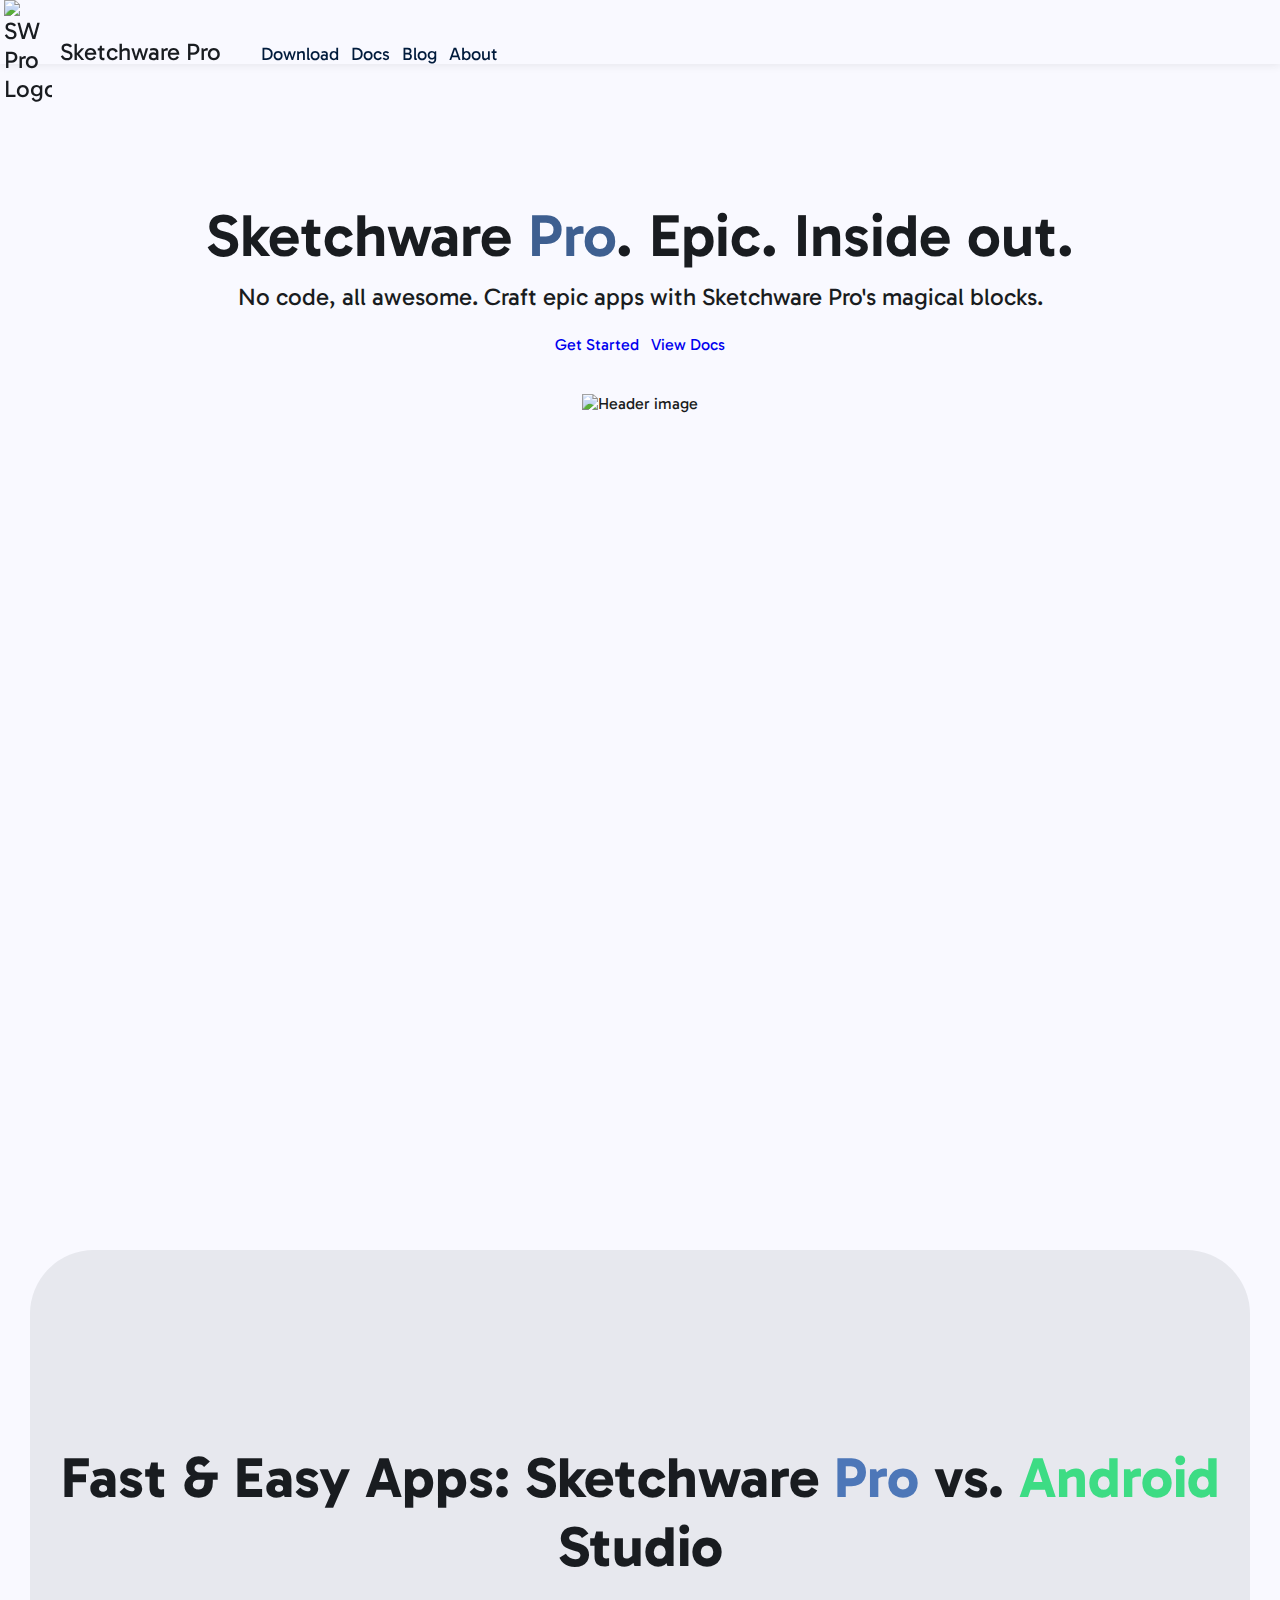
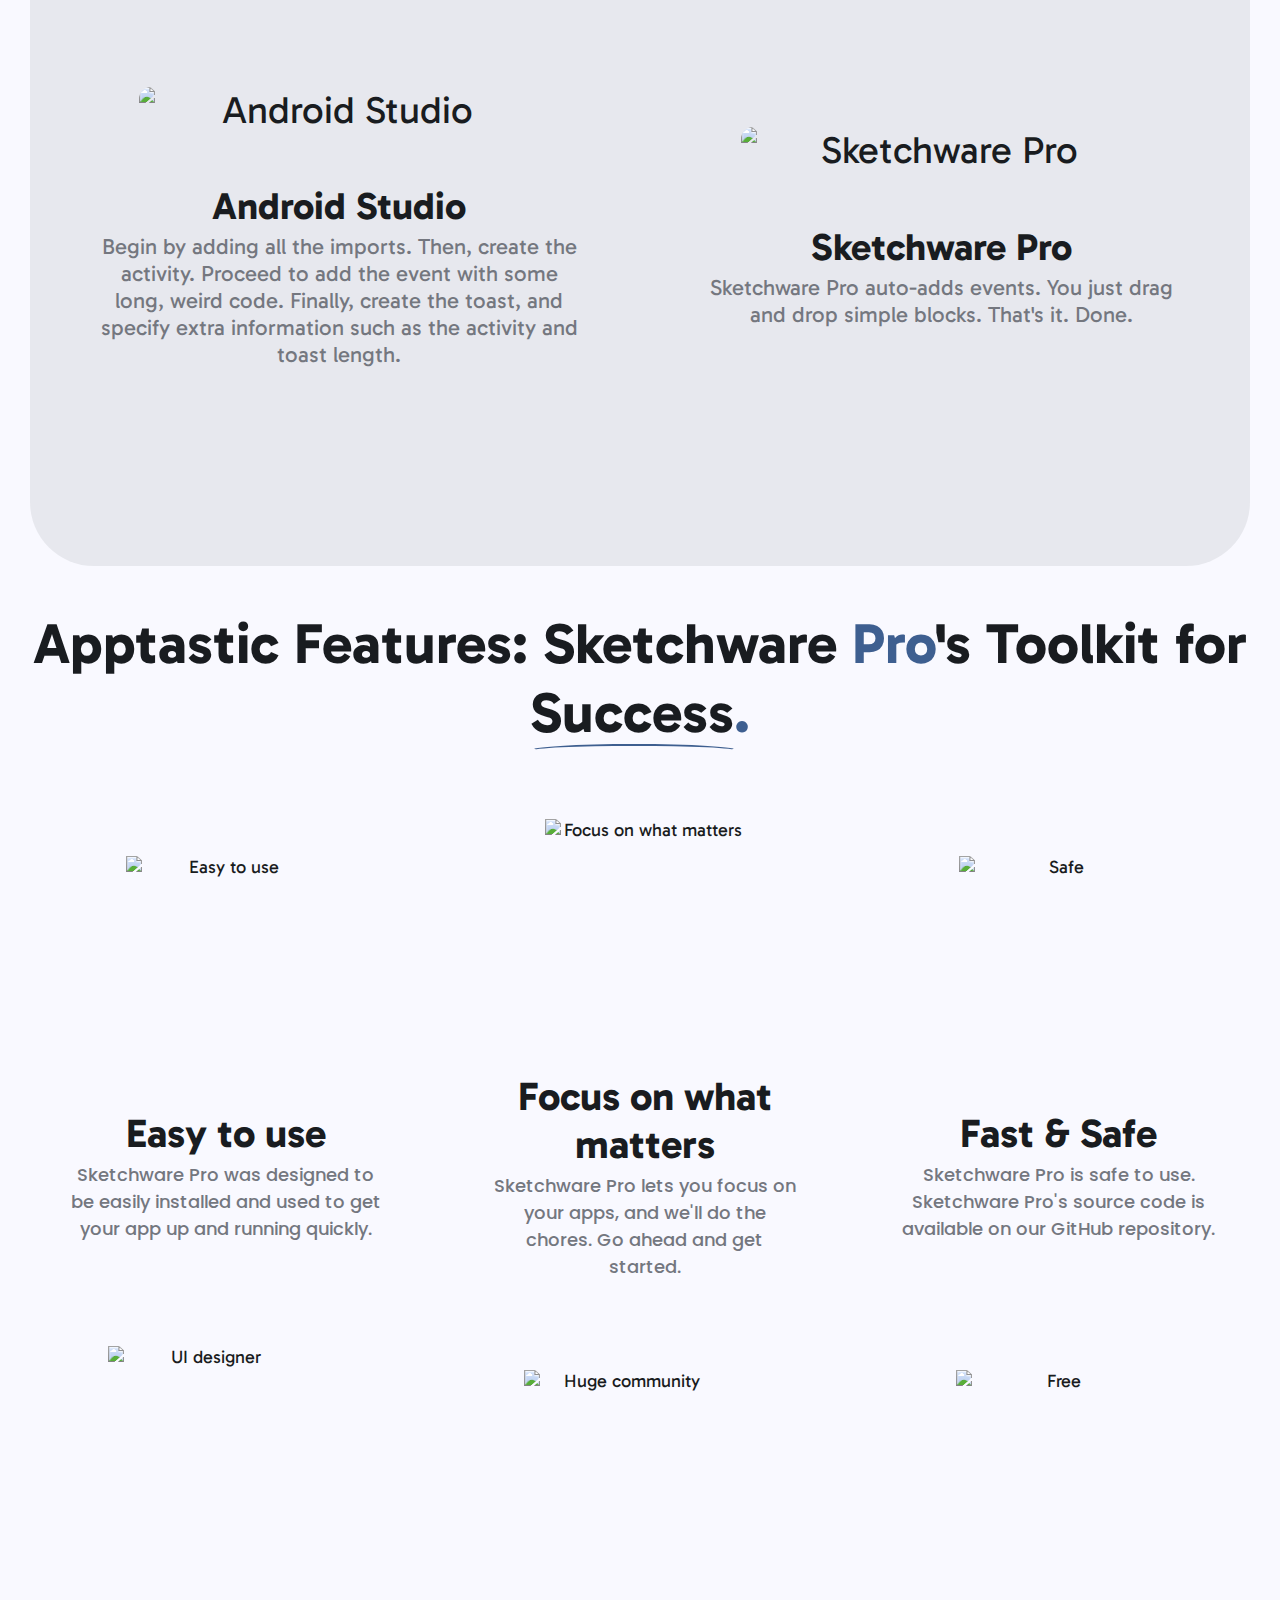
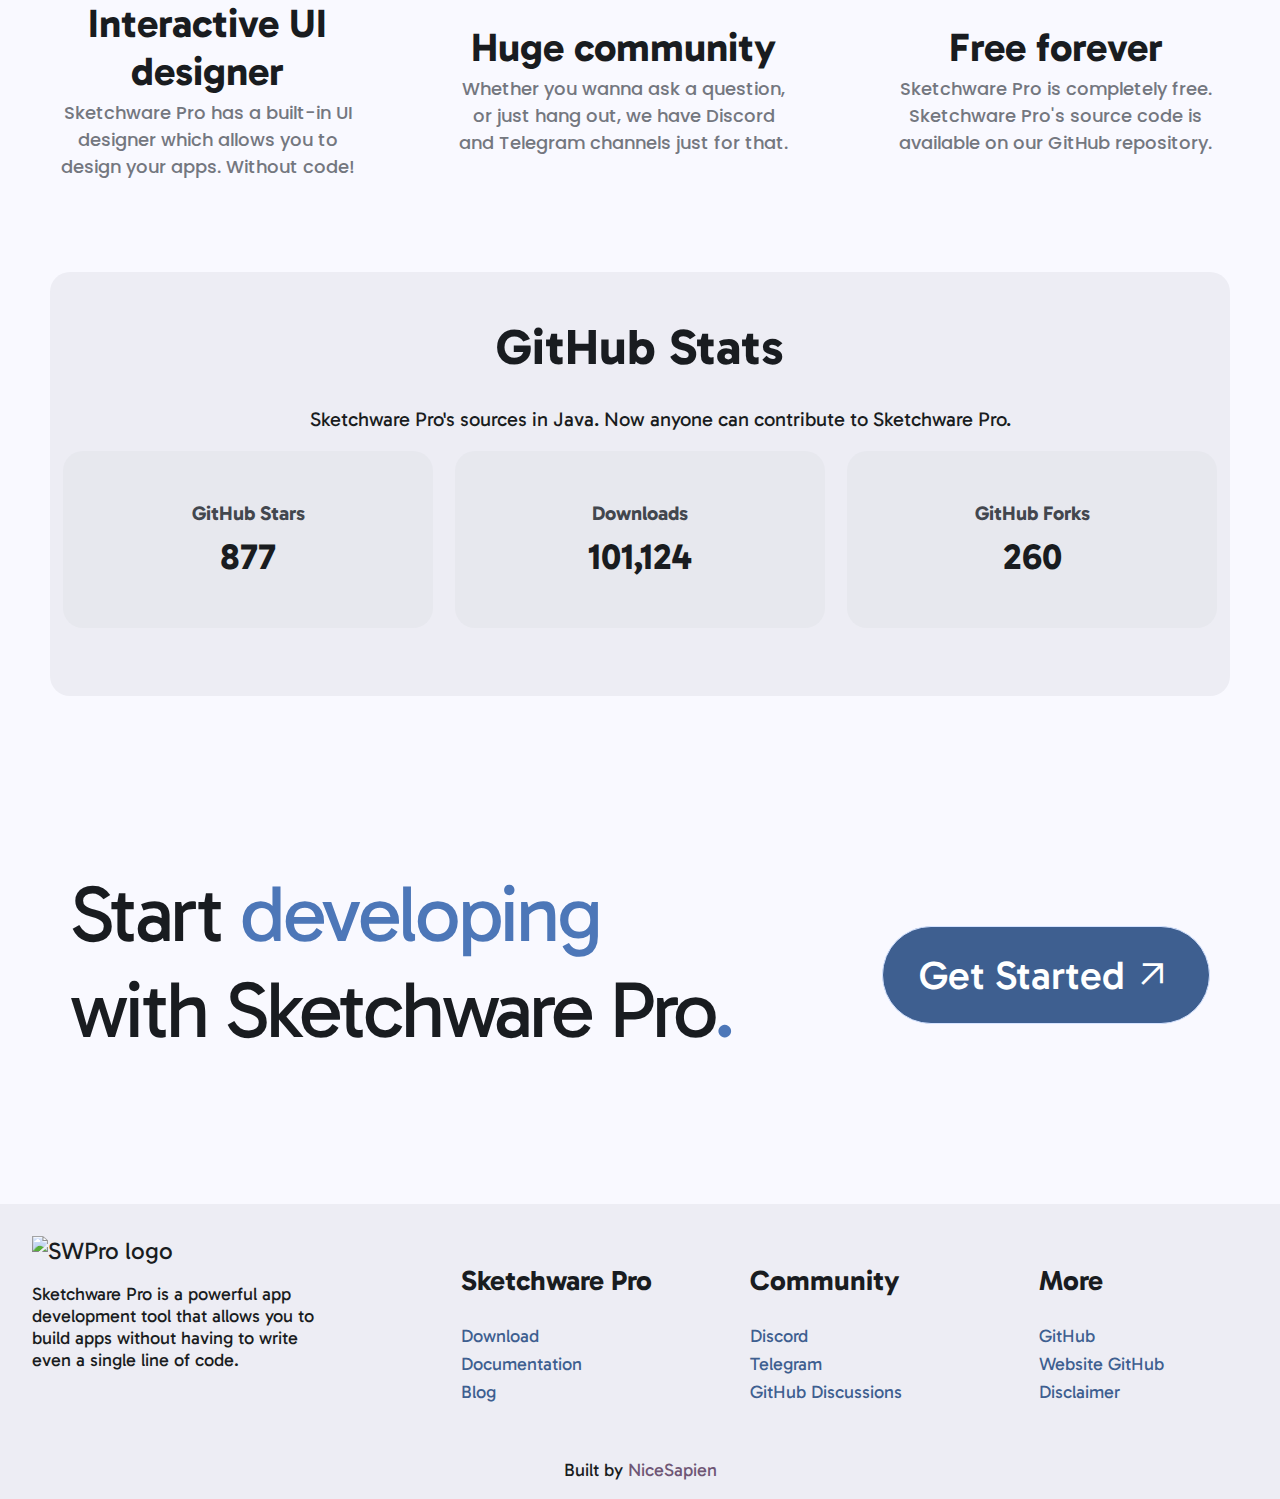
==== commit 807a29e3: "Update index.html" ====
--- a/index.html
+++ b/index.html
@@ -1,560 +1,281 @@
-*<html lang="en" id="facebook" class="">
- <head>
-  <meta charset="utf-8">
-  <meta name="referrer" content="origin-when-crossorigin" id="meta_referrer"> 
-  <style nonce=""></style> 
-  <noscript>
-   <meta http-equiv="refresh" content="0; URL=/?_fb_noscript=1">
-  </noscript>
-  <title id="pageTitle">Synapse - Social Media & Messaging app by StudioAs Inc.</title>
-  <meta name="bingbot" content="noarchive">
-  <link rel="canonical" href="https://www.studioasinc.com">
-  <link rel="alternate" hreflang="x-default" href="https://www.studioasinc.com">
+<!DOCTYPE html>
+<html lang="en">
+<head>
+  <!-- Google Tag Manager -->
+<script>(function(w,d,s,l,i){w[l]=w[l]||[];w[l].push({'gtm.start':
+  new Date().getTime(),event:'gtm.js'});var f=d.getElementsByTagName(s)[0],
+  j=d.createElement(s),dl=l!='dataLayer'?'&l='+l:'';j.async=true;j.src=
+  'https://www.googletagmanager.com/gtm.js?id='+i+dl;f.parentNode.insertBefore(j,f);
+  })(window,document,'script','dataLayer','GTM-NFZPPW6N');</script>
+  <!-- End Google Tag Manager -->
+    <meta charset="UTF-8">
+    <meta name="viewport" content="width=device-width, initial-scale=1.0">
+    <link rel="preload" href="css/global-min.css" as="style">
+    <link rel="stylesheet" href="css/global-min.css">
+    <link rel="preload" href="/css/index-min.css" as="style" />
+    <link rel="stylesheet" href="/css/index-min.css"/>
+    <link rel="prefetch" href="/img/mockup_dark.webp">
+    <link rel="prefetch" href="/img/mockup.webp">
+    <link rel="prefetch" href="/script/bundle-min.js">
+    <link rel="preconnect" href="https://fonts.googleapis.com">
+    <link rel="preconnect" href="https://fonts.gstatic.com" crossorigin>
+    <link href="https://fonts.googleapis.com/css2?family=Gabarito:wght@400..900&family=Poppins:ital,wght@0,500&family=Roboto:ital,wght@0,500&display=swap" rel="stylesheet">
+    <link href="https://fonts.googleapis.com/css2?family=Material+Symbols+Outlined" rel="stylesheet" />    
+    <link rel="stylesheet" href="/css/light-min.css">
+    <link rel="stylesheet" href="/css/dark-min.css">
+    <link rel="icon" type="image/x-icon" href="/img/logo.webp">
+    <meta name="description" content="Build amazing Android apps from your android device without having to write any code.">
+<script>
+      var navOpen;
+      function openNav() {
+        document.getElementById("mySidenav").style.width = "85%";
+        document.getElementById("backdrop").style.display = "block";
+        document.getElementById("main").style.opacity = "0.3";
+        navOpen = true;
+      }
+
+      function closeNav() {
+        document.getElementById("mySidenav").style.width = "0";
+        document.getElementById("backdrop").style.display = "none";
+        document.getElementById("main").style.opacity = "1";
+        navOpen = false;
+      }
+function openLink(link) {
+  window.location.href = link;
+}
+const repoUrl = 'https://api.github.com/repos/Sketchware-Pro/Sketchware-Pro';
+
+// Function to format numbers over 1000 with 'K+'
+function formatNumber(num) {
+    if (num >= 1000) {
+        return Math.floor(num / 1000) + 'K+';
+    }
+    return num;
+}
+
+async function getRepoData() {
+    try {
+        // Fetch repository details
+        const response = await fetch(repoUrl);
+        const repoData = await response.json();
+        
+        // Fetch releases details
+        const releasesResponse = await fetch(`${repoUrl}/releases`);
+        const releasesData = await releasesResponse.json();
+        
+        // Calculate total downloads from all releases
+        let totalDownloads = 0;
+        releasesData.forEach(release => {
+            release.assets.forEach(asset => {
+                totalDownloads += asset.download_count;
+            });
+        });
+
+        // Extract required data
+        const stars = repoData.stargazers_count;
+        const forks = repoData.forks_count;
+
+        // Update HTML elements with the fetched data
+        document.getElementById('stars').innerText = stars;
+        document.getElementById('downloads').innerText = formatNumber(totalDownloads);
+        document.getElementById('forks').innerText = forks;
+
+    } catch (error) {
+        console.error('Error fetching repository data:', error);
+    }
+}
+
+// Call the function to fetch and update repo data
+getRepoData();
+</script>
+    <title>Sketchware Pro</title>
+</head>
+<body class="light" id="bodi">
+  <!-- Google Tag Manager (noscript) -->
+<noscript><iframe src="https://www.googletagmanager.com/ns.html?id=GTM-NFZPPW6N"
+  height="0" width="0" style="display:none;visibility:hidden"></iframe></noscript>
+  <!-- End Google Tag Manager (noscript) -->
+  <header>  
+  <nav>
+    <div class="header-container">
+    <div class="logo">
+      <img src="img/logo.webp" alt="SW Pro Logo" onclick="openNav()">
+      <div style="display: flex; justify-content: center;">
+      <p style="margin-left: 8px;">Sketchware Pro</p>
+    </div>
+    </div>
+    <ul class="nav-links">
+      <li><a href="/download">Download</a></li>
+      <li><a href="https://sketchware-pro.vercel.app/docs">Docs</a>        </li>
+      <li><a href="https://sketchware-pro.vercel.app/blog">Blog</a>        </li>
+      <li><a href="/team">About</a>      </li>
+    </ul>
+</div>
+  </nav>
+  </header>
+<!-- this would work as the backdrop when navbar is open-->
+<div class="backdrop-container" id="backdrop" onclick=" if(navOpen){closeNav()}"></div>
+
+<!--the would be the drawer and it's content-->
+  <div id="mySidenav" class="sidenav-container">
+
+  <span class="drawer-close-button">
+<!--icon for closing of the navbar-->
+<div style="display: flex; align-items: center; width: 100%;">
+  <img src="/img/swpro.svg" alt="SW Pro Logo" style="margin-left: 8px; height: 80%; width: 80%; color: white;">
+</div>
+  </span>
+
+  <md-divider></md-divider>
+  <div id="links">
+<a href="#" id="homeLink"> <span class="material-symbols-outlined">home</span>  Home</a>
+<a onclick='openLink("/download");'><span class="material-symbols-outlined">get_app</span>Download</a>
+<a onclick="openLink('https://sketchware-pro.vercel.app/docs')"><span class="material-symbols-outlined">menu_book</span>Docs</a>
+<a onclick="openLink('https://sketchware-pro.vercel.app/blog')"><span class="material-symbols-outlined">library_books</span>Blog</a>
+<md-divider></md-divider>
+<p>About</p>
+<a onclick="openLink('/team')"><span class="material-symbols-outlined">groups</span>Team</a>
+<a onclick="openLink('https://sketchware-pro.vercel.app/about')"><span class="material-symbols-outlined">warning</span>Disclaimer</a>
+</div>
+</div>
+  <div id="main">
+    <div id="sec1Text">
+        <h1>Sketchware <a style="color: var(--md-sys-color-primary)">Pro</a>. Epic. Inside</u> out.</h1>
+        <p class="hideDesk">
+            No code, all awesome. Craft epic apps with Sketchware Pro's magical blocks.
+        </p>
+       <div style="display: flex;">
+        <a href="download.html">
+         <md-filled-button
+           style="z-index: 1; margin-right: 12px;" onclick="openLink('/download')" class="hideDesk">
+            Get Started
+          </md-filled-button>
+        </a>
+          <a href="/docs.html">
+            <md-outlined-button>View Docs</md-outlined-button>
+          </a>
+        </div>
+        </div>
+      <img class="header-image" src="/img/tabshot.png" alt="Header image">
+    </div>
+    <div id="main-2">
+   <div id="sec2">
+      <h2>Fast & Easy Apps: Sketchware <a style="color: rgb(77, 119, 184);">Pro</a> vs. <a style="color: #3DDC84;">Android</a> Studio</h2><br>
+      <div id="comparison">
+      <div class="editor">
+      <img src="img/Android Studio.webp" alt="Android Studio">
+      <h4>Android Studio</h4>
+      <p>Begin by adding all the imports. Then, create the activity. Proceed to add the event with some long, weird code. Finally, create the toast, and specify extra information such as the activity and toast length.</p>
+    </div>
+    <div class="editor">
+      <img src="img/new_swpro.webp" alt="Sketchware Pro">
+      <h4>Sketchware Pro</h4>
+      <p>Sketchware Pro auto-adds events. You just drag and drop simple blocks. That's it. Done.</p>
+    </div>
+    </div>
+    </div>
+  </div>
+ <div id="main-3">
+<div id="sec3">
+  <h2>Apptastic Features: Sketchware <a style="color: var(--md-sys-color-primary);">Pro</a>'s Toolkit for <span class="wavy-underline">Success</span><a style="color: var(--md-sys-color-primary);">.</a></h2>
+  <div class="features">
+    <div class="feature">
+      <img src="/img/easy.webp" alt="Easy to use" class="feature_img">
+      <h4>Easy to use</h4>
+      <p>Sketchware Pro was designed to be easily installed and used to get your app up and running quickly.</p>
+    </div>
+    <div class="feature">
+      <img src="/img/focus.webp" alt="Focus on what matters" class="feature_img">
+      <h4>Focus on what matters</h4>
+      <p>Sketchware Pro lets you focus on your apps, and we'll do the chores. Go ahead and get started.</p>
+    </div>
+    <div class="feature">
+      <img src="img/fast.webp" alt="Safe" class="feature_img">
+      <h4>Fast & Safe</h4>
+      <p>Sketchware Pro is safe to use. Sketchware Pro's source code is available on our GitHub repository.</p>
+    </div>
+  </div>
+    <div class="features">
+      <div class="feature">
+        <img src="img/designer.webp" alt="UI designer" class="feature_img">
+        <h4>Interactive UI designer</h4>
+        <p>Sketchware Pro has a built-in UI designer which allows you to design your apps. Without code!</p>
+      </div>
+      <div class="feature">
+        <img src="img/community.webp" alt="Huge community" class="feature_img">
+        <h4>Huge community</h4>
+        <p>Whether you wanna ask a question, or just hang out, we have Discord and Telegram channels just for that.</p>
+      </div>
+      <div class="feature">
+        <img src="img/free.webp" alt="Free" class="feature_img">
+        <h4>Free forever</h4>
+        <p>Sketchware Pro is completely free. Sketchware Pro's source code is available on our GitHub repository.</p>
+      </div>
+  </div>
+  </div>
   
-  <meta name="viewport" content="width=device-width, initial-scale=1">
-  <meta name="apple-mobile-web-app-capable" content="yes">
-  <meta name="description" content="Use Synapse to stay in touch with friends and family. WhatsApp is free and offers simple, secure, reliable messaging and calling, available on phones all over the world.">
-  <meta name="keywords">
-  <meta property="og:title" content="Synapse | Secure and Reliable Free Private Messaging and Calling">
-  <meta property="og:image" content="https://static.whatsapp.net/rsrc.php/v3/yR/r/y8-PTBaP90a.png">
-  <meta property="og:site_name" content="WhatsApp.com">
-  <meta property="og:description" content="Use Synapse to stay in touch with friends and family. WhatsApp is free and offers simple, secure, reliable messaging and calling, available on phones all over the world.">
-  <meta property="og:keywords">
-  <meta property="invite_link_type">
-  <meta property="invite_link_type_v2">
-  <meta name="mobile-web-app-capable" content="yes">
-  <link rel="icon" href="https://static.whatsapp.net/rsrc.php/v3/yz/r/ujTY9i_Jhs1.png">
-  <link type="text/css" rel="stylesheet" href="https://static.whatsapp.net/rsrc.php/v3/yI/l/0,cross/C2fHuK6eV5E.css" data-bootloader-hash="vRp9yOm" crossorigin="anonymous"> 
-  <link type="text/css" rel="stylesheet" href="https://static.whatsapp.net/rsrc.php/v3/yk/l/0,cross/uMaMpsCNvFR.css" data-bootloader-hash="h/mqcr0" crossorigin="anonymous"> 
-  <link type="text/css" rel="stylesheet" href="https://static.whatsapp.net/rsrc.php/v3/yR/l/0,cross/loeFwvCR318.css" data-bootloader-hash="mBgnNL4" crossorigin="anonymous"> 
-  <link href="https://static.whatsapp.net/rsrc.php/v3/yJ/r/4EQ-d1FNoJd.js" rel="preload" as="script" crossorigin="anonymous"> 
-  <link href="https://static.whatsapp.net/rsrc.php/v3i7M54/y2/l/en_US/YwkD0wqNLih.js" rel="preload" as="script" crossorigin="anonymous"> 
-  <link href="https://static.whatsapp.net/rsrc.php/v3/yV/r/HzxD9aAXSyD.js" rel="preload" as="script" crossorigin="anonymous"> 
-  <link href="https://static.whatsapp.net/rsrc.php/v3/yK/r/yx2qTX96W0C.js" rel="preload" as="script" crossorigin="anonymous"> 
-  <link href="https://static.whatsapp.net/rsrc.php/v3/yV/r/vjbKCjVd5OR.js" rel="preload" as="script" crossorigin="anonymous"> 
-  <link href="https://static.whatsapp.net/rsrc.php/v3ihVQ4/yE/l/en_US/Q3Ceh344g4x.js" rel="preload" as="script" crossorigin="anonymous"> 
- </head>
- <body id="top-of-page" class="_2ywk _9sca _af-3 _aicv _9v92 en chrome webkit x2 Locale_en_US" dir="ltr"> 
-  <div data-testid="whatsapp_www_full_page" class="_2ywh _li _9kh2" style="visibility: hidden">
-   <div class="_2y_d _9rxy _9v92">
-    <div class="_adhc">
-     <a href="#content-wrapper" class="_aeal _9vcv" data-ms="{&quot;creative&quot;:&quot;link&quot;}"><span class="_advp _aeam">Skip to content</span></a>
-     <header class="_af-2 _afwk _afwi _afwj" data-testid="whatsapp_www_header" id="u_0_0_PD">
-      <div class="_afvx">
-       <div class="_afvy">
-        <div class="_af8g">
-         <button aria-label="Open mobile menu" class="_afvu _ain3 _9vcv" data-ms-clickable="true" data-ms="{&quot;creative&quot;:&quot;link&quot;,&quot;creative_detail&quot;:&quot;Header_WhatsApp_MobileHamburgerMenu_Open&quot;}" id="u_0_1_L8"><span class="_advp _aeam">
-           <svg width="25" height="33" viewbox="0 0 25 33" fill="none" class="_wauiIcon__hamburgerMenuRebrand">
-            <line x1="1.04297" y1="12.75" x2="23.543" y2="12.75" stroke="currentColor" stroke-width="1.5" stroke-linecap="round"></line>
-            <line x1="1.04297" y1="16.75" x2="23.543" y2="16.75" stroke="currentColor" stroke-width="1.5" stroke-linecap="round"></line>
-            <line x1="1.04297" y1="20.75" x2="23.543" y2="20.75" stroke="currentColor" stroke-width="1.5" stroke-linecap="round"></line>
-           </svg></span></button>
-         <nav class="_9t0g" id="u_0_2_uJ">
-          <svg width="101" height="22" viewbox="0 0 101 22" fill="none" class="_af87 _9t0j" xmlns="http://www.w3.org/2000/svg">
-           <g clip-path="url(#clip0_4057_1490)">
-            <path d="M39.9672 12.7979H39.9378L38.0929 5.5H35.87L33.9867 12.7095H33.9563L32.2524 5.50442H29.8828L32.741 16.0887H35.1456L36.9442 8.8847H36.9747L38.8049 16.0887H41.1644L44.0632 5.50442H41.7342L39.9672 12.7979ZM51.3063 9.08484C51.079 8.80102 50.7793 8.58095 50.4375 8.44682C49.9861 8.28004 49.5057 8.20226 49.0236 8.21793C48.5915 8.22441 48.1667 8.32846 47.7824 8.52201C47.3438 8.73736 46.9802 9.07519 46.7375 9.49286H46.6923V5.50442H44.5484V16.0887H46.6923V12.0715C46.6923 11.2908 46.8232 10.7298 47.085 10.3885C47.3468 10.0472 47.7703 9.87693 48.3556 9.87766C48.869 9.87766 49.2278 10.0336 49.4287 10.3454C49.6295 10.6572 49.7311 11.1283 49.7311 11.7608V16.0887H51.875V11.3748C51.8783 10.9393 51.8352 10.5046 51.7464 10.0778C51.6766 9.71894 51.5263 9.37976 51.3063 9.08484ZM60.1528 14.3825V10.4018C60.1528 9.93664 60.0471 9.56326 59.8358 9.28166C59.6236 8.99813 59.3434 8.77025 59.0199 8.61822C58.6711 8.45612 58.2982 8.34902 57.9153 8.30086C57.5193 8.247 57.1201 8.21967 56.7203 8.21904C56.2857 8.21856 55.8522 8.26042 55.426 8.34399C55.0186 8.41981 54.6272 8.56262 54.2683 8.76639C53.9282 8.96066 53.6386 9.22935 53.422 9.55147C53.1859 9.92121 53.055 10.3461 53.0429 10.7822H55.1868C55.2274 10.3675 55.3696 10.0701 55.6111 9.89757C55.8526 9.72507 56.1911 9.62776 56.6154 9.62776C56.7947 9.62695 56.9738 9.63915 57.1513 9.66425C57.3063 9.68442 57.4555 9.7348 57.5903 9.81242C57.7178 9.88786 57.8223 9.99558 57.8927 10.1242C57.9759 10.2924 58.0147 10.4783 58.0055 10.665C58.0166 10.7571 58.0044 10.8505 57.9702 10.9371C57.936 11.0236 57.8807 11.1006 57.8092 11.1614C57.6386 11.2884 57.4412 11.3765 57.2315 11.4191C56.9581 11.4842 56.6801 11.529 56.3998 11.5529C56.0861 11.5831 55.7687 11.6225 55.4475 11.6712C55.1239 11.7211 54.8033 11.7883 54.4872 11.8724C54.1846 11.949 53.8978 12.0766 53.6398 12.2495C53.3869 12.4249 53.1793 12.6559 53.0339 12.924C52.8663 13.2578 52.786 13.6271 52.8003 13.9988C52.791 14.3503 52.8607 14.6995 53.0045 15.0216C53.1324 15.2994 53.3258 15.5435 53.5687 15.7337C53.8198 15.9259 54.1075 16.0669 54.415 16.1484C54.7549 16.2401 55.1062 16.2851 55.4588 16.2822C55.9401 16.2822 56.4188 16.2125 56.8794 16.0754C57.3398 15.9383 57.7567 15.6878 58.0902 15.3478C58.0997 15.4748 58.1174 15.6011 58.1432 15.726C58.1679 15.8488 58.2007 15.97 58.2414 16.0887H60.4191C60.2988 15.8687 60.2266 15.6265 60.207 15.3777C60.1677 15.0474 60.1496 14.715 60.1528 14.3825ZM58.0089 13.1219C58.0065 13.2807 57.9941 13.4391 57.9717 13.5963C57.9434 13.8029 57.874 14.002 57.7674 14.1823C57.6424 14.3885 57.4652 14.5595 57.2529 14.6788C57.022 14.8174 56.6943 14.8867 56.2701 14.8867C56.1027 14.8869 55.9358 14.8717 55.7713 14.8414C55.6214 14.8163 55.4778 14.7634 55.3482 14.6855C55.2266 14.6113 55.1272 14.5067 55.0604 14.3825C54.9857 14.2354 54.9492 14.0724 54.9544 13.9081C54.9482 13.7388 54.9847 13.5706 55.0604 13.4183C55.1284 13.2931 55.224 13.1843 55.3403 13.0998C55.4643 13.0116 55.6023 12.944 55.7488 12.8997C55.9047 12.8503 56.0638 12.8108 56.2249 12.7814C56.3964 12.7526 56.5635 12.7261 56.7383 12.7073C56.9132 12.6885 57.0769 12.6619 57.2303 12.6332C57.3789 12.6055 57.5255 12.5686 57.6693 12.5226C57.794 12.4848 57.9093 12.4219 58.0078 12.338L58.0089 13.1219ZM64.1642 6.12585H62.0203V8.42471H60.7136V9.83343H62.0135V14.3548C61.9994 14.677 62.0669 14.9976 62.2099 15.2881C62.3322 15.5183 62.5184 15.7099 62.747 15.841C62.9913 15.9752 63.2593 16.063 63.5369 16.0997C63.8495 16.145 64.1652 16.1672 64.4813 16.1661C64.6946 16.1661 64.9101 16.1661 65.1324 16.1517C65.3351 16.1442 65.5371 16.1242 65.7372 16.092V14.4577C65.6322 14.4794 65.526 14.4946 65.419 14.503C65.3062 14.513 65.1933 14.5185 65.0715 14.5185C64.7093 14.5185 64.4666 14.4577 64.3448 14.3394C64.2229 14.221 64.1642 13.9844 64.1642 13.6284V9.83343H65.7372V8.42471H64.1609L64.1642 6.12585ZM73.0412 12.7294C72.9004 12.489 72.7079 12.2815 72.477 12.1212C72.2347 11.9531 71.9686 11.8205 71.6872 11.7276C71.3904 11.6303 71.0846 11.5462 70.7721 11.4766C70.4595 11.4069 70.1729 11.3428 69.8806 11.2842C69.617 11.2322 69.3567 11.1653 69.1009 11.084C68.8998 11.0236 68.7128 10.9252 68.5503 10.7943C68.4816 10.7387 68.4267 10.6685 68.39 10.589C68.3532 10.5094 68.3355 10.4227 68.3381 10.3354C68.3301 10.2004 68.3717 10.067 68.4555 9.95949C68.535 9.86413 68.6363 9.78838 68.7511 9.73834C68.8738 9.68781 69.0035 9.65539 69.1359 9.64214C69.2672 9.63067 69.399 9.62588 69.5308 9.62776C69.8769 9.61913 70.2199 9.69274 70.5306 9.84228C70.8116 9.98492 70.9684 10.2591 70.9977 10.665H73.0401C73.0181 10.2476 72.8905 9.84215 72.6689 9.48512C72.4705 9.18134 72.2043 8.92573 71.8903 8.73764C71.5618 8.54356 71.2007 8.40804 70.824 8.33735C70.4187 8.25746 70.0063 8.21782 69.5929 8.21904C69.1766 8.21856 68.7611 8.25557 68.3517 8.32961C67.9689 8.39644 67.6006 8.52696 67.2628 8.71552C66.9424 8.89543 66.6743 9.15277 66.4842 9.46301C66.2738 9.83422 66.1719 10.2551 66.1897 10.6793C66.1801 10.9771 66.2534 11.2718 66.4018 11.5319C66.5429 11.7639 66.7358 11.9617 66.966 12.1102C67.2105 12.269 67.4763 12.3936 67.7559 12.4806C68.0527 12.5746 68.3584 12.6564 68.6699 12.725C69.2785 12.8405 69.8778 12.9994 70.4629 13.2004C70.8917 13.3575 71.1061 13.5945 71.1061 13.9114C71.1128 14.0773 71.0649 14.2409 70.9695 14.3781C70.8804 14.5001 70.7648 14.6013 70.631 14.6744C70.4897 14.7505 70.3376 14.8053 70.1797 14.837C70.0233 14.8713 69.8637 14.8891 69.7035 14.89C69.4973 14.8904 69.2918 14.8655 69.0919 14.8159C68.9051 14.7705 68.7282 14.6926 68.5695 14.5859C68.4172 14.4809 68.2904 14.3442 68.1982 14.1857C68.0989 14.006 68.0495 13.8039 68.0549 13.5996H66.0058C66.0079 14.0503 66.1304 14.4925 66.3612 14.8823C66.5702 15.2155 66.8548 15.4971 67.1928 15.705C67.5488 15.9187 67.9409 16.0684 68.3505 16.1473C68.7877 16.2371 69.2332 16.2819 69.6798 16.2811C70.1193 16.2815 70.5577 16.2393 70.9887 16.155C71.3942 16.0787 71.7815 15.9286 72.1306 15.7127C72.4906 15.4941 72.7842 15.1849 72.9808 14.8173C73.1775 14.4498 73.2701 14.0373 73.2489 13.6228C73.2589 13.3128 73.1862 13.0056 73.0379 12.7316L73.0412 12.7294ZM77.3054 5.50221L73.2229 16.0864H75.6117L76.4591 13.7301H80.4965L81.3123 16.0864H83.7789L79.7382 5.50442L77.3054 5.50221ZM77.0797 11.9952L78.4868 8.11178H78.5162L79.8781 11.9952H77.0797ZM91.1958 9.46301C90.901 9.08458 90.5236 8.77554 90.0911 8.5585C89.5984 8.32016 89.0539 8.20326 88.5046 8.21793C88.0449 8.2122 87.5897 8.3082 87.1731 8.49879C86.7585 8.6995 86.4132 9.01519 86.1801 9.40661H86.1497V8.42471H84.1073V18.7723H86.2512V15.141H86.2806C86.5324 15.5079 86.88 15.8019 87.2871 15.9925C87.7049 16.1874 88.1626 16.2865 88.6253 16.2822C89.1467 16.2919 89.6627 16.1781 90.1295 15.9504C90.5492 15.7399 90.9161 15.4408 91.2037 15.0747C91.4968 14.6981 91.715 14.2709 91.8469 13.8152C91.9883 13.3336 92.0593 12.8347 92.0579 12.3335C92.0596 11.8051 91.9886 11.2788 91.8469 10.7689C91.7168 10.2969 91.4958 9.85367 91.1958 9.46301ZM89.8203 13.1839C89.7669 13.4585 89.6617 13.7211 89.51 13.9579C89.2538 14.3106 88.8755 14.56 88.4456 14.6597C88.0157 14.7594 87.5634 14.7025 87.1731 14.4997C86.9377 14.3673 86.738 14.1815 86.5909 13.9579C86.4384 13.7207 86.331 13.4585 86.2738 13.1839C86.2078 12.8871 86.1749 12.5842 86.1756 12.2805C86.1746 11.9717 86.2045 11.6635 86.2648 11.3605C86.3191 11.0821 86.4246 10.8157 86.5762 10.5743C86.721 10.3486 86.9177 10.1593 87.1506 10.0214C87.4184 9.86766 87.725 9.79102 88.0352 9.80026C88.3403 9.7922 88.6415 9.86887 88.9041 10.0214C89.1398 10.1625 89.3391 10.3552 89.4863 10.5842C89.642 10.8274 89.7521 11.0959 89.8113 11.3771C89.8774 11.6746 89.9103 11.9782 89.9095 12.2827C89.9112 12.585 89.8829 12.8869 89.8248 13.1839H89.8203ZM100.406 10.7744C100.277 10.3003 100.056 9.85506 99.7546 9.46301C99.4602 9.08463 99.0831 8.77558 98.651 8.5585C98.1579 8.32033 97.613 8.20343 97.0634 8.21793C96.6041 8.21255 96.1494 8.30855 95.733 8.49879C95.3183 8.69981 94.9728 9.01539 94.7389 9.40661H94.7096V8.42471H92.6627V18.7723H94.8066V15.141H94.8371C95.0888 15.5076 95.4359 15.8016 95.8425 15.9925C96.2603 16.1874 96.718 16.2865 97.1808 16.2822C97.7024 16.2919 98.2188 16.1781 98.686 15.9504C99.1054 15.7398 99.4719 15.4407 99.7591 15.0747C100.052 14.6981 100.27 14.2709 100.402 13.8152C100.545 13.3337 100.616 12.8348 100.614 12.3335C100.618 11.8072 100.55 11.2827 100.41 10.7744H100.406ZM98.3746 13.1839C98.3217 13.4587 98.2165 13.7213 98.0643 13.9579C97.9058 14.1956 97.6894 14.3909 97.4345 14.5261C97.1797 14.6612 96.8945 14.732 96.6047 14.732C96.3149 14.732 96.0297 14.6612 95.7749 14.5261C95.5201 14.3909 95.3036 14.1956 95.1452 13.9579C94.9931 13.7205 94.8857 13.4584 94.8281 13.1839C94.7626 12.887 94.7297 12.5842 94.7299 12.2805C94.7293 11.9716 94.7595 11.6635 94.8202 11.3605C94.8787 11.0812 94.9888 10.8147 95.1452 10.5743C95.2906 10.3491 95.4872 10.1599 95.7195 10.0214C95.9873 9.86766 96.2939 9.79102 96.6042 9.80026C96.9093 9.79208 97.2105 9.86876 97.473 10.0214C97.7091 10.1625 97.9088 10.3551 98.0564 10.5842C98.2121 10.8274 98.3222 11.0959 98.3814 11.3771C98.4475 11.6746 98.4804 11.9782 98.4795 12.2827C98.4776 12.5854 98.4454 12.8872 98.3836 13.1839H98.3746Z" fill="currentColor"></path>
-            <path d="M25.9306 10.5046C25.8259 7.69499 24.6176 5.0336 22.5581 3.07618C20.4986 1.11877 17.7471 0.0166645 14.8781 3.00753e-06H14.8239C12.8918 -0.00140293 10.9927 0.490142 9.31337 1.42627C7.63402 2.3624 6.23232 3.71085 5.24619 5.33895C4.26006 6.96705 3.72348 8.8187 3.68925 10.7117C3.65501 12.6047 4.12431 14.4738 5.05095 16.1351L4.067 21.9049C4.0654 21.9167 4.06639 21.9288 4.0699 21.9402C4.07342 21.9516 4.07937 21.9622 4.08738 21.9712C4.09539 21.9802 4.10526 21.9874 4.11634 21.9924C4.12742 21.9974 4.13945 22 4.15163 22H4.16856L9.99215 20.7306C11.4968 21.4385 13.1446 21.8059 14.8137 21.8054C14.9198 21.8054 15.0259 21.8054 15.1319 21.8054C16.6002 21.7643 18.0456 21.4387 19.3847 20.8474C20.7238 20.256 21.9302 19.4106 22.9342 18.36C23.9381 17.3093 24.7198 16.0742 25.2341 14.726C25.7484 13.3777 25.9851 11.943 25.9306 10.5046ZM15.0766 19.909C14.9886 19.909 14.9006 19.909 14.8137 19.909C13.3386 19.9108 11.8846 19.5649 10.5744 18.9006L10.2765 18.748L6.32716 19.6624L7.05609 15.747L6.88683 15.4661C6.07843 14.1155 5.64301 12.5818 5.62344 11.0161C5.60386 9.4504 6.00083 7.90671 6.77522 6.53707C7.54962 5.16743 8.67474 4.0191 10.0398 3.20516C11.4048 2.39123 12.9626 1.93977 14.5598 1.89526C14.6486 1.89526 14.7378 1.89526 14.8273 1.89526C17.2388 1.90226 19.551 2.83733 21.2657 4.49898C22.9803 6.16064 23.9603 8.41588 23.9943 10.7788C24.0283 13.1417 23.1138 15.4232 21.4476 17.1316C19.7815 18.84 17.4972 19.8386 15.0868 19.9123L15.0766 19.909Z" fill="currentColor"></path>
-            <path d="M10.946 5.6393C10.8086 5.64193 10.673 5.67157 10.5474 5.72646C10.4218 5.78135 10.3087 5.86038 10.2149 5.95887C9.94968 6.22535 9.20833 6.86669 9.16546 8.21349C9.12258 9.56029 10.0828 10.8927 10.2171 11.0796C10.3514 11.2665 12.053 14.1757 14.8559 15.3555C16.5033 16.051 17.2255 16.1705 17.6938 16.1705C17.8867 16.1705 18.0323 16.1506 18.1846 16.1417C18.698 16.1108 19.8569 15.5291 20.1097 14.8966C20.3624 14.2642 20.3793 13.7113 20.3128 13.6007C20.2462 13.4901 20.0634 13.4105 19.7881 13.269C19.5127 13.1274 18.1621 12.4198 17.9082 12.3202C17.814 12.2773 17.7127 12.2514 17.6092 12.2439C17.5417 12.2474 17.4761 12.2669 17.4181 12.3009C17.3601 12.3348 17.3114 12.382 17.2763 12.4386C17.0506 12.7139 16.5327 13.3121 16.3589 13.4846C16.3209 13.5275 16.2742 13.562 16.2217 13.586C16.1692 13.61 16.1122 13.6229 16.0542 13.6239C15.9475 13.6193 15.8431 13.5918 15.7484 13.5432C14.9303 13.2027 14.1844 12.7152 13.5492 12.1057C12.9558 11.5326 12.4523 10.8764 12.0552 10.1585C11.9018 9.87985 12.0552 9.73611 12.1952 9.60563C12.3351 9.47515 12.4852 9.29491 12.6296 9.139C12.7481 9.00582 12.8469 8.85692 12.923 8.6967C12.9624 8.62234 12.9823 8.53955 12.9809 8.45578C12.9795 8.37201 12.9569 8.28989 12.9151 8.21681C12.8485 8.07748 12.3509 6.70746 12.1173 6.1579C11.9277 5.68796 11.7021 5.67248 11.5046 5.6581C11.3421 5.64704 11.1559 5.64152 10.9697 5.63599H10.946" fill="currentColor"></path>
-           </g>
-           <defs>
-            <clippath id="clip0_4057_1490">
-             <rect width="100" height="22" fill="white" transform="translate(0.5)"></rect>
-            </clippath>
-           </defs>
-          </svg>
-          <button aria-label="Close mobile menu" class="_9t0i _ain3 _9vcv" data-ms-clickable="true" data-ms="{&quot;creative&quot;:&quot;link&quot;,&quot;creative_detail&quot;:&quot;Header_WhatsApp_MobileHamburgerMenu_Close&quot;}" id="u_0_3_4A"><span class="_advp _aeam">
-            <svg width="16" height="16" fill="none" class="_9s6z">
-             <path fill-rule="evenodd" clip-rule="evenodd" d="M15.495 1.353L14.364.222 7.859 6.727 1.637.505.507 1.636l6.22 6.222-6.505 6.506 1.131 1.131L7.86 8.99l6.79 6.79 1.13-1.132-6.788-6.79 6.504-6.504z" fill="currentColor"></path>
-            </svg></span></button>
-          <ul class="_9t0k">
-           <li class="_9t0h"><a href="https://www.studioasinc.com/" class="_aeo9 _9vcv" data-ms="{&quot;creative&quot;:&quot;link&quot;,&quot;creative_detail&quot;:&quot;Navigation_Home_Mobile_Link&quot;}"><span class="_advp _aeam">Home</span></a></li>
-           <li class="_9t0h">
-            <div class="_9wm7 _aedf">
-             <ul id="u_0_4_YO">
-              <li class="_9wma _aj1w"><button class="_aily _9wm9" aria-expanded="false" aria-selected="false" data-ms-clickable="true" data-ms="{&quot;creative&quot;:&quot;link&quot;,&quot;creative_detail&quot;:&quot;Navigation_Features_Mobile_Dropdown&quot;}">
-                <svg fill="currentColor" width="16" height="17" viewbox="0 0 16 17" xmlns="http://www.w3.org/2000/svg" class="_wauiIcon__plus _aede">
-                 <g clip-path="url(#clip0_1842_81860)">
-                  <path fill-rule="evenodd" clip-rule="evenodd" d="M16.002 8.50042C16.002 8.0862 15.6662 7.75042 15.252 7.75042L8.7514 7.75042L8.7514 1.25042C8.7514 0.836205 8.41562 0.500418 8.0014 0.500418C7.58719 0.500418 7.2514 0.836205 7.2514 1.25042L7.2514 7.75042L0.752014 7.75042C0.337801 7.75042 0.00201378 8.0862 0.00201363 8.50042C0.00201415 8.91463 0.337801 9.25042 0.752014 9.25042L7.2514 9.25042L7.2514 15.7504C7.2514 16.1646 7.58719 16.5004 8.0014 16.5004C8.41562 16.5004 8.7514 16.1646 8.7514 15.7504L8.7514 9.25042L15.252 9.25042C15.6662 9.25042 16.002 8.91463 16.002 8.50042Z" fill="#currentColor"></path>
-                 </g>
-                 <defs>
-                  <clippath id="clip0_1842_81860">
-                   <rect width="16" height="16" fill="white" transform="translate(0 0.5)"></rect>
-                  </clippath>
-                 </defs>
-                </svg>
-                <svg fill="currentColor" width="16" height="3" viewbox="0 0 16 3" xmlns="http://www.w3.org/2000/svg" class="_wauiIcon__minus _aedd">
-                 <path d="M15.2518 0.750113C15.666 0.750113 16.0018 1.0859 16.0018 1.50011C16.0018 1.91433 15.666 2.25011 15.2518 2.25011H0.751831C0.337618 2.25011 0.00183158 1.91433 0.00183105 1.50011C0.0018312 1.0859 0.337617 0.750113 0.751831 0.750113H15.2518Z" fill="currentColor"></path>
-                </svg><h3 class="_9vd5 _ad_0 _aenu _9sc- _9t31 _9wm8">Features</h3></button>
-               <div class="_9wm6" aria-hidden="true" role="tabpanel" data-maxheight="240">
-                <div class="_9wn9">
-                 <a href="https://www.studioasinc.com/privacy" class="_9vd5 _aens _afod" target="_self" data-ms="{&quot;creative&quot;:&quot;link&quot;,&quot;creative_detail&quot;:&quot;NavigationDropdown_MessagePrivately_Mobile_Link&quot;}"><span class="_afoi">
-                   <svg width="16" height="21" viewbox="0 0 16 21" fill="none" xmlns="http://www.w3.org/2000/svg" class="_wauiIcon__privacy _afoj">
-                    <path d="M14 7H13V5C13 2.24 10.76 0 8 0C5.24 0 3 2.24 3 5V7H2C0.9 7 0 7.9 0 9V19C0 20.1 0.9 21 2 21H14C15.1 21 16 20.1 16 19V9C16 7.9 15.1 7 14 7ZM8 16C6.9 16 6 15.1 6 14C6 12.9 6.9 12 8 12C9.1 12 10 12.9 10 14C10 15.1 9.1 16 8 16ZM5 7V5C5 3.34 6.34 2 8 2C9.66 2 11 3.34 11 5V7H5Z" fill="currentColor"></path>
-                   </svg></span><span><span class="_afog"><span class="_9vg3 _aj1b" style="">Synapse</span></span>
-                   <svg width="15" height="13" fill="none" class="_wauiIcon__arrow _agnt _aq31 _afok">
-                    <path fill-rule="evenodd" clip-rule="evenodd" d="M.31 6.432a.75.75 0 01.75-.75h10.932L8.387 2.076a.75.75 0 011.06-1.06l4.94 4.939a.75.75 0 01-.024 1.083.664.664 0 01-.022.024l-5.247 5.247a.75.75 0 11-1.06-1.061l4.065-4.066H1.061a.75.75 0 01-.75-.75z" fill="currentColor"></path>
-                   </svg></span></a>
-                 <a href="https://www.studioasinc.com/stayconnected" class="_9vd5 _aens _afod" target="_self" data-ms="{&quot;creative&quot;:&quot;link&quot;,&quot;creative_detail&quot;:&quot;NavigationDropdown_StayConnected_Mobile_Link&quot;}"><span class="_afoi">
-                   <svg width="20" height="20" fill="none" xmlns="http://www.w3.org/2000/svg" class="_wauiIcon__globe-alt _afoj">
-                    <path d="M10 0C4.48 0 0 4.48 0 10s4.48 10 10 10 10-4.48 10-10S15.52 0 10 0ZM9 17.93c-3.95-.49-7-3.85-7-7.93 0-.62.08-1.21.21-1.79L7 13v1c0 1.1.9 2 2 2v1.93Zm6.9-2.54c-.26-.81-1-1.39-1.9-1.39h-1v-3c0-.55-.45-1-1-1H6V8h2c.55 0 1-.45 1-1V5h2c1.1 0 2-.9 2-2v-.41c2.93 1.19 5 4.06 5 7.41 0 2.08-.8 3.97-2.1 5.39Z" fill="currentColor"></path>
-                   </svg></span><span><span class="_afog"><span class="_9vg3 _aj1b" style="">Stay connected</span></span>
-                   <svg width="15" height="13" fill="none" class="_wauiIcon__arrow _agnt _aq31 _afok">
-                    <path fill-rule="evenodd" clip-rule="evenodd" d="M.31 6.432a.75.75 0 01.75-.75h10.932L8.387 2.076a.75.75 0 011.06-1.06l4.94 4.939a.75.75 0 01-.024 1.083.664.664 0 01-.022.024l-5.247 5.247a.75.75 0 11-1.06-1.061l4.065-4.066H1.061a.75.75 0 01-.75-.75z" fill="currentColor"></path>
-                   </svg></span></a>
-                 <a href="https://www.studioasinc.com/community" class="_9vd5 _aens _afod" target="_self" data-ms="{&quot;creative&quot;:&quot;link&quot;,&quot;creative_detail&quot;:&quot;NavigationDropdown_BuildCommunity_Mobile_Link&quot;}"><span class="_afoi">
-                   <svg width="24" height="13" viewbox="0 0 24 13" fill="none" xmlns="http://www.w3.org/2000/svg" class="_wauiIcon__communities _afoj">
-                    <path d="M7.00049 5H5.00049V3C5.00049 2.45 4.55049 2 4.00049 2C3.45049 2 3.00049 2.45 3.00049 3V5H1.00049C0.450488 5 0.000488281 5.45 0.000488281 6C0.000488281 6.55 0.450488 7 1.00049 7H3.00049V9C3.00049 9.55 3.45049 10 4.00049 10C4.55049 10 5.00049 9.55 5.00049 9V7H7.00049C7.55049 7 8.00049 6.55 8.00049 6C8.00049 5.45 7.55049 5 7.00049 5ZM18.0005 6C19.6605 6 20.9905 4.66 20.9905 3C20.9905 1.34 19.6605 0 18.0005 0C17.6805 0 17.3705 0.0499999 17.0905 0.14C17.6605 0.95 17.9905 1.93 17.9905 3C17.9905 4.07 17.6505 5.04 17.0905 5.86C17.3705 5.95 17.6805 6 18.0005 6ZM13.0005 6C14.6605 6 15.9905 4.66 15.9905 3C15.9905 1.34 14.6605 0 13.0005 0C11.3405 0 10.0005 1.34 10.0005 3C10.0005 4.66 11.3405 6 13.0005 6ZM13.0005 8C11.0005 8 7.00049 9 7.00049 11V12C7.00049 12.55 7.45049 13 8.00049 13H18.0005C18.5505 13 19.0005 12.55 19.0005 12V11C19.0005 9 15.0005 8 13.0005 8ZM19.6205 8.16C20.4505 8.89 21.0005 9.82 21.0005 11V12.5C21.0005 12.67 20.9805 12.84 20.9505 13H23.5005C23.7805 13 24.0005 12.78 24.0005 12.5V11C24.0005 9.46 21.6305 8.51 19.6205 8.16Z" fill="currentColor"></path>
-                   </svg></span><span><span class="_afog"><span class="_9vg3 _aj1b" style="">Build community</span></span>
-                   <svg width="15" height="13" fill="none" class="_wauiIcon__arrow _agnt _aq31 _afok">
-                    <path fill-rule="evenodd" clip-rule="evenodd" d="M.31 6.432a.75.75 0 01.75-.75h10.932L8.387 2.076a.75.75 0 011.06-1.06l4.94 4.939a.75.75 0 01-.024 1.083.664.664 0 01-.022.024l-5.247 5.247a.75.75 0 11-1.06-1.061l4.065-4.066H1.061a.75.75 0 01-.75-.75z" fill="currentColor"></path>
-                   </svg></span></a>
-                 <a href="https://www.studioasinc.com/expressyourself" class="_9vd5 _aens _afod" target="_self" data-ms="{&quot;creative&quot;:&quot;link&quot;,&quot;creative_detail&quot;:&quot;NavigationDropdown_ExpressYourself_Mobile_Link&quot;}"><span class="_afoi">
-                   <svg width="18" height="18" viewbox="0 0 18 18" fill="none" xmlns="http://www.w3.org/2000/svg" class="_wauiIcon__smileFace _afoj">
-                    <path d="M8.99149 0C4.02349 0 0.000488281 4.032 0.000488281 9C0.000488281 13.968 4.02349 18 8.99149 18C13.9685 18 18.0005 13.968 18.0005 9C18.0005 4.032 13.9685 0 8.99149 0ZM5.85049 5.4C6.59749 5.4 7.20049 6.003 7.20049 6.75C7.20049 7.497 6.59749 8.1 5.85049 8.1C5.10349 8.1 4.50049 7.497 4.50049 6.75C4.50049 6.003 5.10349 5.4 5.85049 5.4ZM13.2395 11.448C12.4205 13.203 10.8365 14.4 9.00049 14.4C7.16449 14.4 5.58049 13.203 4.76149 11.448C4.61749 11.151 4.83349 10.8 5.16649 10.8H12.8345C13.1675 10.8 13.3835 11.151 13.2395 11.448ZM12.1505 8.1C11.4035 8.1 10.8005 7.497 10.8005 6.75C10.8005 6.003 11.4035 5.4 12.1505 5.4C12.8975 5.4 13.5005 6.003 13.5005 6.75C13.5005 7.497 12.8975 8.1 12.1505 8.1Z" fill="currentColor"></path>
-                   </svg></span><span><span class="_afog"><span class="_9vg3 _aj1b" style="">Express yourself</span></span>
-                   <svg width="15" height="13" fill="none" class="_wauiIcon__arrow _agnt _aq31 _afok">
-                    <path fill-rule="evenodd" clip-rule="evenodd" d="M.31 6.432a.75.75 0 01.75-.75h10.932L8.387 2.076a.75.75 0 011.06-1.06l4.94 4.939a.75.75 0 01-.024 1.083.664.664 0 01-.022.024l-5.247 5.247a.75.75 0 11-1.06-1.061l4.065-4.066H1.061a.75.75 0 01-.75-.75z" fill="currentColor"></path>
-                   </svg></span></a>
-                 <a href="https://business.whatsapp.com/" class="_9vd5 _aens _afod" target="_self" data-ms="{&quot;creative&quot;:&quot;link&quot;,&quot;creative_detail&quot;:&quot;NavigationDropdown_WhatsAppForBusiness_Mobile_Link&quot;}"><span class="_afoi">
-                   <svg width="20" height="18" viewbox="0 0 20 18" fill="none" xmlns="http://www.w3.org/2000/svg" class="_wauiIcon__store _afoj">
-                    <path d="M19.8951 5.89L18.8451 1.52C18.6251 0.62 17.8451 0 16.9351 0H14.7251H12.7151H10.9951H8.99512H7.27512H5.25512H3.04512C2.14512 0 1.35512 0.63 1.14512 1.52L0.0951238 5.89C-0.144876 6.91 0.0751239 7.95 0.715124 8.77C0.795124 8.88 0.905124 8.96 0.995124 9.06V16C0.995124 17.1 1.89512 18 2.99512 18H16.9951C18.0951 18 18.9951 17.1 18.9951 16V9.06C19.0851 8.97 19.1951 8.88 19.2751 8.78C19.9151 7.96 20.1451 6.91 19.8951 5.89ZM5.01512 2L4.43512 6.86C4.35512 7.51 3.83512 8 3.22512 8C2.73512 8 2.42512 7.71 2.29512 7.53C2.03512 7.2 1.94512 6.77 2.04512 6.36L3.04512 2H5.01512ZM16.9051 1.99L17.9551 6.36C18.0551 6.78 17.9651 7.2 17.7051 7.53C17.5651 7.71 17.2651 8 16.7651 8C16.1551 8 15.6251 7.51 15.5551 6.86L14.9751 2L16.9051 1.99ZM13.5051 6.52C13.5551 6.91 13.4351 7.3 13.1751 7.59C12.9451 7.85 12.6251 8 12.2151 8C11.5451 8 10.9951 7.41 10.9951 6.69V2H12.9551L13.5051 6.52ZM8.99512 6.69C8.99512 7.41 8.44512 8 7.70512 8C7.36512 8 7.05512 7.85 6.81512 7.59C6.56512 7.3 6.44512 6.91 6.48512 6.52L7.03512 2H8.99512V6.69ZM15.9951 16H3.99512C3.44512 16 2.99512 15.55 2.99512 15V9.97C3.07512 9.98 3.14512 10 3.22512 10C4.09512 10 4.88512 9.64 5.46512 9.05C6.06512 9.65 6.86512 10 7.77512 10C8.64512 10 9.42512 9.64 10.0051 9.07C10.5951 9.64 11.3951 10 12.2951 10C13.1351 10 13.9351 9.65 14.5351 9.05C15.1151 9.64 15.9051 10 16.7751 10C16.8551 10 16.9251 9.98 17.0051 9.97V15C16.9951 15.55 16.5451 16 15.9951 16Z" fill="currentColor"></path>
-                   </svg></span><span><span class="_afog"><span class="_9vg3 _aj1b" style="">WhatsApp for business</span></span>
-                   <svg class="_wauiIcon__go-to-icon _agnt _afok" width="10" height="10" fill="none" xmlns="http://www.w3.org/2000/svg">
-                    <path fill-rule="evenodd" clip-rule="evenodd" d="M1.214.447a.75.75 0 0 0-.005 1.5l5.712.023L.645 8.245a.75.75 0 1 0 1.06 1.06L7.983 3.03l.022 5.713a.75.75 0 1 0 1.5-.006l-.03-7.487a.748.748 0 0 0-.779-.774L1.215.447Z" fill="currentColor"></path>
-                   </svg></span></a>
-                </div>
-               </div></li>
-             </ul>
-            </div></li>
-           <li class="_9t0h"><a href="https://www.studioasinc.com/privacy" class="_aeo9 _9vcv" data-ms="{&quot;creative&quot;:&quot;link&quot;,&quot;creative_detail&quot;:&quot;Navigation_Privacy_Mobile_Link&quot;}"><span class="_advp _aeam">Privacy</span></a></li>
-           <li class="_9t0h"><a href="https://faq.whatsapp.com/" class="_aeo9 _9vcv" data-ms="{&quot;creative&quot;:&quot;link&quot;,&quot;creative_detail&quot;:&quot;Navigation_HelpCenter_Mobile_Link&quot;}"><span class="_advp _aeam">Help Center</span></a></li>
-           <li class="_9t0h"><a href="https://blog.whatsapp.com/" class="_aeo9 _9vcv" data-ms="{&quot;creative&quot;:&quot;link&quot;,&quot;creative_detail&quot;:&quot;Navigation_Blog_Mobile_Link&quot;}"><span class="_advp _aeam">Blog</span></a></li>
-           <li class="_9t0h"><a href="https://business.whatsapp.com/" class="_aeo9 _9vcv" data-ms="{&quot;creative&quot;:&quot;link&quot;,&quot;creative_detail&quot;:&quot;Navigation_ForBusiness_Mobile_Link&quot;}"><span class="_advp _aeam">For Business</span></a></li>
-           <li class="_9t0h"><a href="https://whatsapp.com/download" class="_aeo9 _9vcv" data-ms="{&quot;creative&quot;:&quot;link&quot;,&quot;creative_detail&quot;:&quot;Navigation_Download_Mobile_Link&quot;}"><span class="_advp _aeam">Download</span></a></li>
-          </ul>
-          <div class="_ag12">
-           <div class="_9tar _9ta3 _9ta5 _9ta8 _9tau _ag14">
-            <div class="_9vd6 _9t33 _9bir _9bj3 _9bhd _9v12 _9tau">
-             <div class="_ag13">
-              <div>
-               <a href="https://github.com/StudioAsInc/StudioAsInc/releases/download/Synapse/Synapse_0.4.apk" class="_aeo8 _9vcv _9u4o _a805 _9scc _9scs" data-ms="{&quot;creative&quot;:&quot;link&quot;,&quot;creative_detail&quot;:&quot;MobileSubnav_Android_Download_Button&quot;}" target="_blank" rel="noreferrer"><span class="_advp _aeam">Download</span><span>
-                 <svg width="16" height="16" viewbox="0 0 16 16" fill="none" class="_wauiIcon__download-alternative _agnt _9u4c">
-                  <path fill-rule="evenodd" clip-rule="evenodd" d="M13.75 13.75C13.75 14.1642 13.4142 14.5 13 14.5L3 14.5C2.58579 14.5 2.25 14.1642 2.25 13.75C2.25 13.3358 2.58579 13 3 13L13 13C13.4142 13 13.75 13.3358 13.75 13.75Z" fill="currentColor"></path>
-                  <path fill-rule="evenodd" clip-rule="evenodd" d="M8.7487 2C8.7487 1.58579 8.41291 1.25 7.9987 1.25C7.58448 1.25 7.2487 1.58579 7.2487 2L7.2487 9.53955L3.19233 5.51449C2.89831 5.22274 2.42344 5.22458 2.13168 5.5186C1.83993 5.81263 1.84177 6.2875 2.13579 6.57925L7.46912 11.8714C7.76154 12.1616 8.23325 12.1616 8.52567 11.8714L13.859 6.57926C14.153 6.2875 14.1549 5.81263 13.8631 5.5186C13.5714 5.22458 13.0965 5.22274 12.8025 5.51449L8.7487 9.53697L8.7487 2Z" fill="currentColor"></path>
-                 </svg></span></a>
+  <div id="main4">
+  <div id="sec4">
+    <h1>GitHub Stats</h1>
+  <p>Sketchware Pro's sources in Java. Now anyone can contribute to Sketchware Pro.</p>
+    <div class="stats-container">
+      <div class="gh-stats">
+        <h2>GitHub Stars</h2>
+        <h3 id="stars">877</h3>
+      </div>
+      <div class="gh-stats">
+        <h2>Downloads</h2>
+        <h3 id="downloads">101,124</h3>
+      </div>
+      <div class="gh-stats">
+        <h2>GitHub Forks</h2>
+        <h3 id="forks">260</h3>
+      </div>
+    </div>
+  </div>
+</div>
+<div id="main5">
+  <div id="sec5">
+    <p>Start <span style="color: rgb(77, 119, 184);" id="dynamic-word">developing</span><br/> with Sketchware Pro<span class="vibrant" style="color: rgb(77, 119, 184);">.</span></p>
+    <div style="align-items: center; text-align: center; height: max-content; padding: 60px 0px;">
+      <a class="material-button vibrant" onclick="openLink('/download')">
+        Get Started
+        <span class="material-symbols-outlined arrow">arrow_outward</span>
+      </a>
+  </div>
+  </div>
+</div>
+  <footer>
+    <div id="footer">
+      <div class="footer_1">
+        <img src="img/logo.webp" alt="SWPro logo" style="height: 60px; width: 60px;">
+        <p style="font-size: 18px; width: 70%;">Sketchware Pro is a powerful app development tool that allows you to build apps without having to write even a single line of code.</p>
+      </div>
+      <div class="footer_col">
+        <h3>Sketchware Pro</h3>
+          <a href="https://sketchware-pro.vercel.app/download">Download</a>
+          <a href="https://sketchware-pro.vercel.app/docs">Documentation</a>
+          <a href="https://sketchware-pro.vercel.app/blog">Blog</a>
+      </div>
+      <div class="footer_col">
+        <h3>Community</h3>
+        
+        <a href="https://discord.gg/Dc8ZDBRK5V">Discord</a>
+          <a href="https://t.me/sketchwarepro">Telegram</a>
+          <a href="https://github.com/Sketchware-Pro/Sketchware-Pro/discussions">GitHub Discussions</a>
+          
+          </div>
+          <div class="footer_col">
+            <h3>More</h3>
+            
+              <a href="https://github.com/Sketchware-Pro/Sketchware-Pro">GitHub</a>
+              <a href="https://github.com/Sketchware-Pro/Sketchware-Pro-website">Website GitHub</a>
+           <a href="https://sketchware-pro.vercel.app/about">Disclaimer</a>
+              
               </div>
-             </div>
-            </div>
-            <div class="_9vd6 _9t33 _9bir _9bj3 _9bhd _9v12 _9tau">
-             <div class="_ag1m">
-              <a aria-label="twitter link" href="https://twitter.com/IamAshik_x" class="_afwh _adig _ao_2 _ad_c" data-ms="{&quot;creative&quot;:&quot;link&quot;,&quot;creative_detail&quot;:&quot;Navigation_Twitter_Mobile_Button&quot;}" target="_blank" rel="noreferrer" style="background-color:;border-color:;fill:;stroke:;">
-               <svg viewbox="0 0 19 16" width="19" height="16" fill="none" class="_aghm _adid _arcp _afbl">
-                <path d="M18.3087 2.19814C17.7317 2.43004 17.1358 2.5943 16.521 2.67161C16.5116 2.66194 16.5021 2.66194 16.4926 2.65228C17.2588 2.15948 17.7885 1.47344 18.0817 0.584469C18.0533 0.603794 18.0439 0.603795 18.0249 0.613457C17.325 1.02895 16.5778 1.31883 15.7832 1.49276C15.7359 1.50242 15.7076 1.49276 15.6792 1.45411C14.8279 0.594132 13.7969 0.207624 12.6051 0.333239C11.8106 0.420203 11.1201 0.729409 10.5336 1.28984C9.51207 2.26578 9.13373 3.47361 9.38912 4.88436C9.39858 4.94234 9.39857 4.96166 9.33236 4.96166C8.8878 4.93267 8.43377 4.88436 7.99866 4.7974C7.07171 4.62347 6.1826 4.32393 5.34077 3.89877C4.05438 3.26103 2.9477 2.39139 2.00182 1.28984C1.92615 1.20288 1.85049 1.11592 1.77482 1.01929C1.49106 1.46377 1.23567 2.22712 1.2735 3.03879C1.33025 4.32392 1.88832 5.31918 2.9004 6.06321C2.3045 6.04388 1.75588 5.87962 1.23565 5.58974C1.23565 6.49803 1.50052 7.30969 2.05858 8.00541C2.61665 8.71078 3.32605 9.1456 4.20572 9.34852C4.17734 9.35818 4.15843 9.36784 4.13951 9.36784C3.6382 9.49346 3.12741 9.51278 2.61664 9.42582C2.54097 9.41615 2.54097 9.41616 2.56935 9.49346C2.68285 9.83165 2.83418 10.1409 3.03282 10.4307C3.62872 11.2811 4.42326 11.8028 5.42589 11.9864C5.6056 12.0251 5.79479 12.0347 6.00288 12.0444C4.37597 13.3102 2.5599 13.8223 0.545181 13.6194C0.55464 13.6291 0.56409 13.6387 0.583007 13.6484C1.32079 14.1219 2.10587 14.4987 2.92878 14.7789C3.84628 15.0881 4.78271 15.2621 5.7475 15.3007C6.24881 15.3201 6.75959 15.3104 7.2609 15.2621C7.81897 15.2138 8.36757 15.1171 8.91618 14.9819C10.7985 14.4987 12.4065 13.5421 13.7496 12.112C14.8468 10.9332 15.6413 9.57076 16.1616 8.03439C16.4453 7.2034 16.6251 6.34342 16.7007 5.46412C16.7386 5.01964 16.748 4.57515 16.7291 4.13067C16.7291 4.0727 16.748 4.04371 16.7859 4.00506C17.4574 3.49293 18.0344 2.89385 18.5074 2.18847C18.5168 2.16915 18.5452 2.14982 18.5452 2.11117C18.4601 2.14016 18.3844 2.16915 18.3087 2.19814Z" fill="currentColor"></path>
-               </svg></a>
-              <a aria-label="youtube link" href="https://youtube.com/@iamashik.2006?si=PDzBVtYxes8dksb2" class="_afwh _adig _ao_2 _ad_c" data-ms="{&quot;creative&quot;:&quot;link&quot;,&quot;creative_detail&quot;:&quot;Navigation_YouTube_Mobile_Button&quot;}" target="_blank" rel="noreferrer" style="background-color:;border-color:;fill:;stroke:;">
-               <svg width="23" height="16" viewbox="0 0 23 16" fill="none" xmlns="http://www.w3.org/2000/svg" class="_wauiIcon__youtube _adid _arcp _afbl">
-                <path d="M22.0088 5.95168C22.0583 4.52034 21.7452 3.0997 21.0988 1.82168C20.6602 1.29728 20.0515 0.943393 19.3788 0.821683C16.5963 0.569209 13.8023 0.465727 11.0088 0.511683C8.22546 0.463642 5.44152 0.563783 2.66882 0.811683C2.12064 0.9114 1.61333 1.16853 1.20882 1.55168C0.308816 2.38168 0.208816 3.80168 0.108816 5.00168C-0.036272 7.15925 -0.036272 9.32412 0.108816 11.4817C0.137746 12.1571 0.23831 12.8275 0.408816 13.4817C0.529391 13.9867 0.773339 14.454 1.11882 14.8417C1.52608 15.2451 2.0452 15.5169 2.60882 15.6217C4.76473 15.8878 6.93703 15.9981 9.10882 15.9517C12.6088 16.0017 15.6788 15.9517 19.3088 15.6717C19.8863 15.5733 20.42 15.3012 20.8388 14.8917C21.1188 14.6116 21.3279 14.2688 21.4488 13.8917C21.8064 12.7943 21.9821 11.6458 21.9688 10.4917C22.0088 9.93168 22.0088 6.55168 22.0088 5.95168ZM8.74882 11.0917V4.90168L14.6688 8.01168C13.0088 8.93168 10.8188 9.97168 8.74882 11.0917Z" fill="currentColor"></path>
-               </svg></a>
-              <a aria-label="Instagram link" href="https://www.instagram.com/iamashik.fb" class="_afwh _adig _ao_2 _ad_c" data-ms="{&quot;creative&quot;:&quot;link&quot;,&quot;creative_detail&quot;:&quot;Navigation_Instagram_Mobile_Button&quot;}" target="_blank" style="background-color:;border-color:;fill:;stroke:;">
-               <svg width="20" height="21" viewbox="0 0 20 21" fill="none" xmlns="http://www.w3.org/2000/svg" class="_wauiIcon__instagram _adid _arcp _afbl">
-                <path d="M15.34 3.96C15.1027 3.96 14.8707 4.03038 14.6733 4.16224C14.476 4.29409 14.3222 4.48151 14.2313 4.70078C14.1405 4.92005 14.1168 5.16133 14.1631 5.39411C14.2094 5.62689 14.3236 5.84071 14.4915 6.00853C14.6593 6.17635 14.8731 6.29064 15.1059 6.33694C15.3387 6.38324 15.5799 6.35948 15.7992 6.26866C16.0185 6.17783 16.2059 6.02402 16.3378 5.82668C16.4696 5.62935 16.54 5.39734 16.54 5.16C16.54 4.84174 16.4136 4.53652 16.1885 4.31147C15.9635 4.08643 15.6583 3.96 15.34 3.96ZM19.94 6.38C19.9206 5.5503 19.7652 4.7294 19.48 3.95C19.2257 3.28313 18.83 2.67928 18.32 2.18C17.8248 1.66743 17.2196 1.27418 16.55 1.03C15.7727 0.736161 14.9508 0.57721 14.12 0.56C13.06 0.5 12.72 0.5 10 0.5C7.28 0.5 6.94 0.5 5.88 0.56C5.04915 0.57721 4.22734 0.736161 3.45 1.03C2.78168 1.27665 2.17693 1.66956 1.68 2.18C1.16743 2.67518 0.774176 3.28044 0.53 3.95C0.236161 4.72734 0.07721 5.54915 0.0599999 6.38C-5.58794e-08 7.44 0 7.78 0 10.5C0 13.22 -5.58794e-08 13.56 0.0599999 14.62C0.07721 15.4508 0.236161 16.2727 0.53 17.05C0.774176 17.7196 1.16743 18.3248 1.68 18.82C2.17693 19.3304 2.78168 19.7234 3.45 19.97C4.22734 20.2638 5.04915 20.4228 5.88 20.44C6.94 20.5 7.28 20.5 10 20.5C12.72 20.5 13.06 20.5 14.12 20.44C14.9508 20.4228 15.7727 20.2638 16.55 19.97C17.2196 19.7258 17.8248 19.3326 18.32 18.82C18.8322 18.3226 19.2283 17.7182 19.48 17.05C19.7652 16.2706 19.9206 15.4497 19.94 14.62C19.94 13.56 20 13.22 20 10.5C20 7.78 20 7.44 19.94 6.38ZM18.14 14.5C18.1327 15.1348 18.0178 15.7637 17.8 16.36C17.6403 16.7952 17.3839 17.1884 17.05 17.51C16.7256 17.8405 16.3332 18.0964 15.9 18.26C15.3037 18.4778 14.6748 18.5927 14.04 18.6C13.04 18.65 12.67 18.66 10.04 18.66C7.41 18.66 7.04 18.66 6.04 18.6C5.38089 18.6123 4.72459 18.5109 4.1 18.3C3.68578 18.1281 3.31136 17.8728 3 17.55C2.66809 17.2287 2.41484 16.8352 2.26 16.4C2.01586 15.7952 1.88044 15.1519 1.86 14.5C1.86 13.5 1.8 13.13 1.8 10.5C1.8 7.87 1.8 7.5 1.86 6.5C1.86448 5.85106 1.98295 5.20795 2.21 4.6C2.38605 4.17791 2.65627 3.80166 3 3.5C3.30381 3.15617 3.67929 2.8831 4.1 2.7C4.70955 2.48004 5.352 2.36508 6 2.36C7 2.36 7.37 2.3 10 2.3C12.63 2.3 13 2.3 14 2.36C14.6348 2.36728 15.2637 2.48225 15.86 2.7C16.3144 2.86865 16.7223 3.14285 17.05 3.5C17.3777 3.80718 17.6338 4.18273 17.8 4.6C18.0223 5.20893 18.1373 5.85178 18.14 6.5C18.19 7.5 18.2 7.87 18.2 10.5C18.2 13.13 18.19 13.5 18.14 14.5ZM10 5.37C8.98581 5.37198 7.99496 5.67453 7.15265 6.23942C6.31035 6.80431 5.65438 7.6062 5.26763 8.54375C4.88089 9.48131 4.78072 10.5125 4.97979 11.5069C5.17886 12.5014 5.66824 13.4145 6.38608 14.131C7.10392 14.8474 8.01801 15.335 9.01286 15.5321C10.0077 15.7293 11.0387 15.6271 11.9755 15.2385C12.9123 14.85 13.7129 14.1924 14.2761 13.349C14.8394 12.5056 15.14 11.5142 15.14 10.5C15.1413 9.8251 15.0092 9.15661 14.7512 8.53296C14.4933 7.90931 14.1146 7.34281 13.6369 6.86605C13.1592 6.38929 12.5919 6.01168 11.9678 5.75493C11.3436 5.49818 10.6749 5.36736 10 5.37ZM10 13.83C9.34139 13.83 8.69757 13.6347 8.14995 13.2688C7.60234 12.9029 7.17552 12.3828 6.92348 11.7743C6.67144 11.1659 6.6055 10.4963 6.73398 9.85035C6.86247 9.20439 7.17963 8.61104 7.64533 8.14533C8.11104 7.67963 8.70439 7.36247 9.35035 7.23398C9.99631 7.1055 10.6659 7.17144 11.2743 7.42348C11.8828 7.67552 12.4029 8.10234 12.7688 8.64995C13.1347 9.19757 13.33 9.84139 13.33 10.5C13.33 10.9373 13.2439 11.3703 13.0765 11.7743C12.9092 12.1784 12.6639 12.5454 12.3547 12.8547C12.0454 13.1639 11.6784 13.4092 11.2743 13.5765C10.8703 13.7439 10.4373 13.83 10 13.83Z" fill="currentColor"></path>
-               </svg></a>
-              <a aria-label="facebook link" href="https://www.facebook.com/IamAshik.fb" class="_afwh _adig _ao_2 _ad_c" data-ms="{&quot;creative&quot;:&quot;link&quot;,&quot;creative_detail&quot;:&quot;Navigation_Facebook_Mobile_Button&quot;}" target="_blank" style="background-color:;border-color:;fill:;stroke:;">
-               <svg width="11" height="21" viewbox="0 0 11 21" fill="none" xmlns="http://www.w3.org/2000/svg" class="_wauiIcon__facebook-alt _adid _arcp _afbl">
-                <path d="M8.51 3.82003H10.39V0.64003C9.47975 0.545377 8.56516 0.498646 7.65 0.50003C4.93 0.50003 3.07 2.16003 3.07 5.20003V7.82003H0V11.38H3.07V20.5H6.75V11.38H9.81L10.27 7.82003H6.75V5.55003C6.75 4.50003 7.03 3.82003 8.51 3.82003Z" fill="currentColor"></path>
-               </svg></a>
-             </div>
-            </div>
-           </div>
-           <div class="_9tar _9ta3 _9ta5 _9ta7 _9tau _ag1n">
-            <div class="_9vd6 _9t33 _9bir _9biz _9bhj _9v12 _9taw">
-             <div class="_ag1o">
-              <a href="https://www.studioasinc.com/legal/" target="_blank" class="_aeo9 _9vcv" data-ms="{&quot;creative&quot;:&quot;link&quot;,&quot;creative_detail&quot;:&quot;Navigation_TermsAndPrivacyPolicy_Mobile_Link&quot;}"><span class="_advp _aeam">Terms &amp; Privacy Policy</span></a>2024 © WhatsApp LLC
-             </div>
-            </div>
-            <div class="_9vd6 _9t33 _9bir _9biz _9bhj _9ta9">
-             <div class="_9tjq">
-              <div class="_afoa">
-               <select id="u_0_5_fd" class="_9tg0 _afo4 _afon _aqya"><option class="_afo9" value="https://www.studioasinc.com/?lang=az">Azərbaycan</option><option class="_afo9" value="https://www.studioasinc.com/?lang=ko">한국어</option></select>
-               <svg width="12" height="8" viewbox="0 0 12 8" fill="none" class="_a99- _afob">
-                <path d="M1.41 -4.62904e-07L6 4.58L10.59 -6.16331e-08L12 1.41L6 7.41L-6.16331e-08 1.41L1.41 -4.62904e-07Z"></path>
-               </svg>
-              </div>
-             </div>
-            </div>
-           </div>
           </div>
-         </nav>
-        </div>
-       </div>
-       <span class="_afwd"><a data-testid="whatsapp_www_header_logo_link" href="https://www.studioasinc.com/" class="_9vcv" data-ms="{&quot;creative&quot;:&quot;link&quot;,&quot;creative_detail&quot;:&quot;Header_WhatsApp_LogoBlack_Link&quot;}"><span class="_advp _aeam"><img class="_afvz" alt="WhatsApp Main Page" src="https://static.whatsapp.net/rsrc.php/v3/yq/r/mdQNdcFMi0p.png"></span></a></span>
-       <span class="_afw1"><a data-testid="whatsapp_www_header_logo_link" href="https://www.studioasinc.com/" class="_9vcv" data-ms="{&quot;creative&quot;:&quot;link&quot;,&quot;creative_detail&quot;:&quot;Header_WhatsApp_LogoGreen_Link&quot;}"><span class="_advp _aeam"><img class="_afvz" alt="WhatsApp Main Page" src="https://firebasestorage.googleapis.com/v0/b/synapse-sai.appspot.com/o/Host%2Fmade_by_without_pkg_name.png?alt=media&token=6ccfeb14-2b85-4d42-a5cd-9a93dbc268b9"></span></a></span>
-       <nav class="_afwe">
-        <ul class="_afwg">
-         <li class="_afn_">
-          <div>
-           <button aria-controls="replace_me_subnav" aria-expanded="false" id="u_0_7_0z" class="_9vd5 _aens _afod _afoe" data-ms-clickable="true" data-ms="{&quot;creative&quot;:&quot;link&quot;,&quot;creative_detail&quot;:&quot;Navigation_Features_Desktop_Dropdown&quot;}"><span class="_afog"><span class="_9vg3 _aj1b" style="">Features</span></span>
-            <svg width="8" height="13" fill="none" class="_9vd8 _agnt _afol _afok">
-             <path d="M7.41 1.91L2.83 6.5l4.58 4.59L6 12.5l-6-6 6-6 1.41 1.41z" fill="currentColor"></path>
-            </svg></button>
-           <div id="replace_me_subnav" class="_ag3x" aria-hidden="true">
-            <ul role="menu" class="_afo6" id="u_0_8_/w">
-             <li class="_cmsPaletteWhatsAppHeader__navCard" role="menuitem"><a class="_ag3y" href="https://www.studioasinc.com/privacy" data-ms="{&quot;creative&quot;:&quot;link&quot;,&quot;creative_detail&quot;:&quot;NavigationDropdownCard_MessagePrivately_Desktop_Link&quot;}"><span class="_ag3-">
-                <svg width="16" height="21" viewbox="0 0 16 21" fill="none" xmlns="http://www.w3.org/2000/svg" class="_wauiIcon__privacy _ag3z">
-                 <path d="M14 7H13V5C13 2.24 10.76 0 8 0C5.24 0 3 2.24 3 5V7H2C0.9 7 0 7.9 0 9V19C0 20.1 0.9 21 2 21H14C15.1 21 16 20.1 16 19V9C16 7.9 15.1 7 14 7ZM8 16C6.9 16 6 15.1 6 14C6 12.9 6.9 12 8 12C9.1 12 10 12.9 10 14C10 15.1 9.1 16 8 16ZM5 7V5C5 3.34 6.34 2 8 2C9.66 2 11 3.34 11 5V7H5Z" fill="currentColor"></path>
-                </svg></span><h5 class="_9vd5">Synapse</h5><span class="_9vg3 _aj1a" style="">
-                <div class="_8l_f" style="box-sizing:border-box;">
-                 <p>End-to-end encryption and privacy controls.</p>
-                </div></span>
-               <svg width="15" height="13" fill="none" class="_wauiIcon__arrow _agnt _aq31 _wauiNavDropdownCard__bottomIcon">
-                <path fill-rule="evenodd" clip-rule="evenodd" d="M.31 6.432a.75.75 0 01.75-.75h10.932L8.387 2.076a.75.75 0 011.06-1.06l4.94 4.939a.75.75 0 01-.024 1.083.664.664 0 01-.022.024l-5.247 5.247a.75.75 0 11-1.06-1.061l4.065-4.066H1.061a.75.75 0 01-.75-.75z" fill="currentColor"></path>
-               </svg></a></li>
-             <li class="_cmsPaletteWhatsAppHeader__navCard" role="menuitem"><a class="_ag3y" href="https://www.studioasinc.com/stayconnected" data-ms="{&quot;creative&quot;:&quot;link&quot;,&quot;creative_detail&quot;:&quot;NavigationDropdownCard_StayConnected_Desktop_Link&quot;}"><span class="_ag3-">
-                <svg width="20" height="20" fill="none" xmlns="http://www.w3.org/2000/svg" class="_wauiIcon__globe-alt _ag3z">
-                 <path d="M10 0C4.48 0 0 4.48 0 10s4.48 10 10 10 10-4.48 10-10S15.52 0 10 0ZM9 17.93c-3.95-.49-7-3.85-7-7.93 0-.62.08-1.21.21-1.79L7 13v1c0 1.1.9 2 2 2v1.93Zm6.9-2.54c-.26-.81-1-1.39-1.9-1.39h-1v-3c0-.55-.45-1-1-1H6V8h2c.55 0 1-.45 1-1V5h2c1.1 0 2-.9 2-2v-.41c2.93 1.19 5 4.06 5 7.41 0 2.08-.8 3.97-2.1 5.39Z" fill="currentColor"></path>
-                </svg></span><h5 class="_9vd5">Stay connected</h5><span class="_9vg3 _aj1a" style="">
-                <div class="_8l_f" style="box-sizing:border-box;">
-                 <p>Message and call for free* around the world.</p>
-                </div></span>
-               <svg width="15" height="13" fill="none" class="_wauiIcon__arrow _agnt _aq31 _wauiNavDropdownCard__bottomIcon">
-                <path fill-rule="evenodd" clip-rule="evenodd" d="M.31 6.432a.75.75 0 01.75-.75h10.932L8.387 2.076a.75.75 0 011.06-1.06l4.94 4.939a.75.75 0 01-.024 1.083.664.664 0 01-.022.024l-5.247 5.247a.75.75 0 11-1.06-1.061l4.065-4.066H1.061a.75.75 0 01-.75-.75z" fill="currentColor"></path>
-               </svg></a></li>
-             <li class="_cmsPaletteWhatsAppHeader__navCard" role="menuitem"><a class="_ag3y" href="https://www.studioasinc.com/community" data-ms="{&quot;creative&quot;:&quot;link&quot;,&quot;creative_detail&quot;:&quot;NavigationDropdownCard_BuildCommunity_Desktop_Link&quot;}"><span class="_ag3-">
-                <svg width="24" height="13" viewbox="0 0 24 13" fill="none" xmlns="http://www.w3.org/2000/svg" class="_wauiIcon__communities _ag3z">
-                 <path d="M7.00049 5H5.00049V3C5.00049 2.45 4.55049 2 4.00049 2C3.45049 2 3.00049 2.45 3.00049 3V5H1.00049C0.450488 5 0.000488281 5.45 0.000488281 6C0.000488281 6.55 0.450488 7 1.00049 7H3.00049V9C3.00049 9.55 3.45049 10 4.00049 10C4.55049 10 5.00049 9.55 5.00049 9V7H7.00049C7.55049 7 8.00049 6.55 8.00049 6C8.00049 5.45 7.55049 5 7.00049 5ZM18.0005 6C19.6605 6 20.9905 4.66 20.9905 3C20.9905 1.34 19.6605 0 18.0005 0C17.6805 0 17.3705 0.0499999 17.0905 0.14C17.6605 0.95 17.9905 1.93 17.9905 3C17.9905 4.07 17.6505 5.04 17.0905 5.86C17.3705 5.95 17.6805 6 18.0005 6ZM13.0005 6C14.6605 6 15.9905 4.66 15.9905 3C15.9905 1.34 14.6605 0 13.0005 0C11.3405 0 10.0005 1.34 10.0005 3C10.0005 4.66 11.3405 6 13.0005 6ZM13.0005 8C11.0005 8 7.00049 9 7.00049 11V12C7.00049 12.55 7.45049 13 8.00049 13H18.0005C18.5505 13 19.0005 12.55 19.0005 12V11C19.0005 9 15.0005 8 13.0005 8ZM19.6205 8.16C20.4505 8.89 21.0005 9.82 21.0005 11V12.5C21.0005 12.67 20.9805 12.84 20.9505 13H23.5005C23.7805 13 24.0005 12.78 24.0005 12.5V11C24.0005 9.46 21.6305 8.51 19.6205 8.16Z" fill="currentColor"></path>
-                </svg></span><h5 class="_9vd5">Build community</h5><span class="_9vg3 _aj1a" style="">
-                <div class="_8l_f" style="box-sizing:border-box;">
-                 <p>Group conversations made simple.</p>
-                </div></span>
-               <svg width="15" height="13" fill="none" class="_wauiIcon__arrow _agnt _aq31 _wauiNavDropdownCard__bottomIcon">
-                <path fill-rule="evenodd" clip-rule="evenodd" d="M.31 6.432a.75.75 0 01.75-.75h10.932L8.387 2.076a.75.75 0 011.06-1.06l4.94 4.939a.75.75 0 01-.024 1.083.664.664 0 01-.022.024l-5.247 5.247a.75.75 0 11-1.06-1.061l4.065-4.066H1.061a.75.75 0 01-.75-.75z" fill="currentColor"></path>
-               </svg></a></li>
-             <li class="_cmsPaletteWhatsAppHeader__navCard" role="menuitem"><a class="_ag3y" href="https://www.studioasinc.com/expressyourself" data-ms="{&quot;creative&quot;:&quot;link&quot;,&quot;creative_detail&quot;:&quot;NavigationDropdownCard_ExpressYourself_Desktop_Link&quot;}"><span class="_ag3-">
-                <svg width="18" height="18" viewbox="0 0 18 18" fill="none" xmlns="http://www.w3.org/2000/svg" class="_wauiIcon__smileFace _ag3z">
-                 <path d="M8.99149 0C4.02349 0 0.000488281 4.032 0.000488281 9C0.000488281 13.968 4.02349 18 8.99149 18C13.9685 18 18.0005 13.968 18.0005 9C18.0005 4.032 13.9685 0 8.99149 0ZM5.85049 5.4C6.59749 5.4 7.20049 6.003 7.20049 6.75C7.20049 7.497 6.59749 8.1 5.85049 8.1C5.10349 8.1 4.50049 7.497 4.50049 6.75C4.50049 6.003 5.10349 5.4 5.85049 5.4ZM13.2395 11.448C12.4205 13.203 10.8365 14.4 9.00049 14.4C7.16449 14.4 5.58049 13.203 4.76149 11.448C4.61749 11.151 4.83349 10.8 5.16649 10.8H12.8345C13.1675 10.8 13.3835 11.151 13.2395 11.448ZM12.1505 8.1C11.4035 8.1 10.8005 7.497 10.8005 6.75C10.8005 6.003 11.4035 5.4 12.1505 5.4C12.8975 5.4 13.5005 6.003 13.5005 6.75C13.5005 7.497 12.8975 8.1 12.1505 8.1Z" fill="currentColor"></path>
-                </svg></span><h5 class="_9vd5">Express yourself</h5><span class="_9vg3 _aj1a" style="">
-                <div class="_8l_f" style="box-sizing:border-box;">
-                 <p>Say it with stickers, voice, GIFs and more.</p>
-                </div></span>
-               <svg width="15" height="13" fill="none" class="_wauiIcon__arrow _agnt _aq31 _wauiNavDropdownCard__bottomIcon">
-                <path fill-rule="evenodd" clip-rule="evenodd" d="M.31 6.432a.75.75 0 01.75-.75h10.932L8.387 2.076a.75.75 0 011.06-1.06l4.94 4.939a.75.75 0 01-.024 1.083.664.664 0 01-.022.024l-5.247 5.247a.75.75 0 11-1.06-1.061l4.065-4.066H1.061a.75.75 0 01-.75-.75z" fill="currentColor"></path>
-               </svg></a></li>
-             <li class="_cmsPaletteWhatsAppHeader__navCard" role="menuitem"><a class="_ag3y" href="https://business.whatsapp.com/" data-ms="{&quot;creative&quot;:&quot;link&quot;,&quot;creative_detail&quot;:&quot;NavigationDropdownCard_WhatsAppBusiness_Desktop_Link&quot;}"><span class="_ag3-">
-                <svg width="20" height="18" viewbox="0 0 20 18" fill="none" xmlns="http://www.w3.org/2000/svg" class="_wauiIcon__store _ag3z">
-                 <path d="M19.8951 5.89L18.8451 1.52C18.6251 0.62 17.8451 0 16.9351 0H14.7251H12.7151H10.9951H8.99512H7.27512H5.25512H3.04512C2.14512 0 1.35512 0.63 1.14512 1.52L0.0951238 5.89C-0.144876 6.91 0.0751239 7.95 0.715124 8.77C0.795124 8.88 0.905124 8.96 0.995124 9.06V16C0.995124 17.1 1.89512 18 2.99512 18H16.9951C18.0951 18 18.9951 17.1 18.9951 16V9.06C19.0851 8.97 19.1951 8.88 19.2751 8.78C19.9151 7.96 20.1451 6.91 19.8951 5.89ZM5.01512 2L4.43512 6.86C4.35512 7.51 3.83512 8 3.22512 8C2.73512 8 2.42512 7.71 2.29512 7.53C2.03512 7.2 1.94512 6.77 2.04512 6.36L3.04512 2H5.01512ZM16.9051 1.99L17.9551 6.36C18.0551 6.78 17.9651 7.2 17.7051 7.53C17.5651 7.71 17.2651 8 16.7651 8C16.1551 8 15.6251 7.51 15.5551 6.86L14.9751 2L16.9051 1.99ZM13.5051 6.52C13.5551 6.91 13.4351 7.3 13.1751 7.59C12.9451 7.85 12.6251 8 12.2151 8C11.5451 8 10.9951 7.41 10.9951 6.69V2H12.9551L13.5051 6.52ZM8.99512 6.69C8.99512 7.41 8.44512 8 7.70512 8C7.36512 8 7.05512 7.85 6.81512 7.59C6.56512 7.3 6.44512 6.91 6.48512 6.52L7.03512 2H8.99512V6.69ZM15.9951 16H3.99512C3.44512 16 2.99512 15.55 2.99512 15V9.97C3.07512 9.98 3.14512 10 3.22512 10C4.09512 10 4.88512 9.64 5.46512 9.05C6.06512 9.65 6.86512 10 7.77512 10C8.64512 10 9.42512 9.64 10.0051 9.07C10.5951 9.64 11.3951 10 12.2951 10C13.1351 10 13.9351 9.65 14.5351 9.05C15.1151 9.64 15.9051 10 16.7751 10C16.8551 10 16.9251 9.98 17.0051 9.97V15C16.9951 15.55 16.5451 16 15.9951 16Z" fill="currentColor"></path>
-                </svg></span><h5 class="_9vd5">WhatsApp business</h5><span class="_9vg3 _aj1a" style="">
-                <div class="_8l_f" style="box-sizing:border-box;">
-                 <p>Reach your customers from anywhere.</p>
-                </div></span>
-               <svg class="_wauiIcon__go-to-icon _agnt _wauiNavDropdownCard__bottomIcon" width="10" height="10" fill="none" xmlns="http://www.w3.org/2000/svg">
-                <path fill-rule="evenodd" clip-rule="evenodd" d="M1.214.447a.75.75 0 0 0-.005 1.5l5.712.023L.645 8.245a.75.75 0 1 0 1.06 1.06L7.983 3.03l.022 5.713a.75.75 0 1 0 1.5-.006l-.03-7.487a.748.748 0 0 0-.779-.774L1.215.447Z" fill="currentColor"></path>
-               </svg></a></li>
-            </ul>
-           </div>
-          </div></li>
-         <li class="_afn_"><a href="https://www.studioasinc.com/privacy" class="_9vd5 _aens _afod" target="_self" data-ms="{&quot;creative&quot;:&quot;link&quot;,&quot;creative_detail&quot;:&quot;Navigation_Privacy_Desktop_Link&quot;}"><span><span class="_afog"><span class="_9vg3 _aj1b" style="">Privacy</span></span></span></a></li>
-         <li class="_afn_"><a href="https://faq.whatsapp.com/" class="_9vd5 _aens _afod" target="_self" data-ms="{&quot;creative&quot;:&quot;link&quot;,&quot;creative_detail&quot;:&quot;Navigation_HelpCenter_Desktop_Link&quot;}"><span><span class="_afog"><span class="_9vg3 _aj1b" style="">Help Center</span></span></span></a></li>
-         <li class="_afn_"><a href="https://blog.whatsapp.com/" class="_9vd5 _aens _afod" target="_self" data-ms="{&quot;creative&quot;:&quot;link&quot;,&quot;creative_detail&quot;:&quot;Navigation_Blog_Desktop_Link&quot;}"><span><span class="_afog"><span class="_9vg3 _aj1b" style="">Blog</span></span></span></a></li>
-         <li class="_afn_"><a href="https://business.whatsapp.com/" class="_9vd5 _aens _afod" target="_self" data-ms="{&quot;creative&quot;:&quot;link&quot;,&quot;creative_detail&quot;:&quot;Navigation_ForBusiness_Desktop_Link&quot;}"><span><span class="_afog"><span class="_9vg3 _aj1b" style="">For Business</span></span></span></a></li>
-         <li class="_afn_"><a href="https://web.whatsapp.com/" class="_9vd5 _aens _afod" target="_self" data-ms="{&quot;creative&quot;:&quot;link&quot;,&quot;creative_detail&quot;:&quot;Navigation_WhatsAppWeb_Desktop_Link&quot;}"><span><span class="_afog"><span class="_9vg3 _aj1b" style="">WhatsApp Web</span></span></span></a></li>
-         <li class="_afn_"><a href="https://whatsapp.com/download" class="_9vd5 _aens _afod" target="_self" data-ms="{&quot;creative&quot;:&quot;link&quot;,&quot;creative_detail&quot;:&quot;Navigation_Download_Desktop_Link&quot;}"><span><span class="_afog"><span class="_9vg3 _aj1b" style="">Download</span></span></span></a></li>
-        </ul>
-       </nav>
-       <div class="_agga">
-        <span class="_ag1l"></span>
-        <div>
-         <a href="https://github.com/StudioAsInc/StudioAsInc/releases/download/Synapse/Synapse_0.4.apk" class="_afwh _adie _adif" data-ms="{&quot;creative&quot;:&quot;link&quot;,&quot;creative_detail&quot;:&quot;MobileNav_Android_Download_Button&quot;}" target="_blank" rel="noreferrer" style="background-color:;border-color:;fill:;stroke:;">
-          <svg width="16" height="16" viewbox="0 0 16 16" fill="none" class="_wauiIcon__download-alternative _agnt _adid _arcp _afbl">
-           <path fill-rule="evenodd" clip-rule="evenodd" d="M13.75 13.75C13.75 14.1642 13.4142 14.5 13 14.5L3 14.5C2.58579 14.5 2.25 14.1642 2.25 13.75C2.25 13.3358 2.58579 13 3 13L13 13C13.4142 13 13.75 13.3358 13.75 13.75Z" fill="currentColor"></path>
-           <path fill-rule="evenodd" clip-rule="evenodd" d="M8.7487 2C8.7487 1.58579 8.41291 1.25 7.9987 1.25C7.58448 1.25 7.2487 1.58579 7.2487 2L7.2487 9.53955L3.19233 5.51449C2.89831 5.22274 2.42344 5.22458 2.13168 5.5186C1.83993 5.81263 1.84177 6.2875 2.13579 6.57925L7.46912 11.8714C7.76154 12.1616 8.23325 12.1616 8.52567 11.8714L13.859 6.57926C14.153 6.2875 14.1549 5.81263 13.8631 5.5186C13.5714 5.22458 13.0965 5.22274 12.8025 5.51449L8.7487 9.53697L8.7487 2Z" fill="currentColor"></path>
-          </svg></a>
-        </div>
-       </div>
-      </div>
-     </header>
-    </div>
-    <div data-testid="whatsapp_www_root" id="content-wrapper">
-     <div class="_adhc">
-      <section data-testid="waui_section" class="_9t2b _aga3" style="background-color:#FCF5EB;">
-       <div class="_9t2c">
-        <span class="_9uog _9vf_">
-         <div class="_9ut3"></div></span>
-        <article class="_9ta2 _9sc_ _9sd4 _9sd8 _9sdc" style="background-color:transparent;">
-         <div class="_ain8 _ain9">
-          <div class="_aina">
-           <picture class="_9uh7 _ao_1 _9v95">
-            <source srcset="https://scontent.whatsapp.net/v/t39.8562-34/316546300_547692113846445_7299710494491288098_n.png?ccb=1-7&amp;_nc_sid=73b08c&amp;_nc_ohc=09bGXe4AA_gQ7kNvgGfjGW2&amp;_nc_ht=scontent.whatsapp.net&amp;_nc_gid=A67dRkVo6oitFMdECnwf4Dr&amp;oh=01_Q5AaIMSAGzSNI56CiNAEbw16GpIvOEifTw5Fk8k8FeBEKqUi&amp;oe=6709AEA5 1x" media="(min-width: 1024px)">
-            <source srcset="https://scontent.whatsapp.net/v/t39.8562-34/317233383_827625521795956_3596255275967556283_n.png?ccb=1-7&amp;_nc_sid=73b08c&amp;_nc_ohc=G0WzBW4s84cQ7kNvgEq5kYs&amp;_nc_ht=scontent.whatsapp.net&amp;_nc_gid=A67dRkVo6oitFMdECnwf4Dr&amp;oh=01_Q5AaILHVQqPZIEo-aF8Lh7eRgiM6xBBaepat7M8aSOEL0F48&amp;oe=67099E33 " media="(min-width: 768px) and (max-width: 1023px)">
-            <source srcset="https://scontent.whatsapp.net/v/t39.8562-34/317094452_674406960787691_2379683082953204863_n.png?ccb=1-7&amp;_nc_sid=73b08c&amp;_nc_ohc=35-GqgUEqSgQ7kNvgE10Fv8&amp;_nc_ht=scontent.whatsapp.net&amp;_nc_gid=A67dRkVo6oitFMdECnwf4Dr&amp;oh=01_Q5AaIOtenN0eDIpqrR9lSR3O63ewQTw-nDTtCkKpyZF28a0l&amp;oe=67098328 1x" media="(max-width: 767px)">
-            <img alt="mother and daughter hugging while holding mobile device" class="_9v7q" src="https://scontent.whatsapp.net/v/t39.8562-34/316546300_547692113846445_7299710494491288098_n.png?ccb=1-7&amp;_nc_sid=73b08c&amp;_nc_ohc=09bGXe4AA_gQ7kNvgGfjGW2&amp;_nc_ht=scontent.whatsapp.net&amp;_nc_gid=A67dRkVo6oitFMdECnwf4Dr&amp;oh=01_Q5AaIMSAGzSNI56CiNAEbw16GpIvOEifTw5Fk8k8FeBEKqUi&amp;oe=6709AEA5" loading="eager">
-           </picture>
-          </div>
-          <div class="_ainb">
-           <section data-testid="waui_section" class="_9t2b _adhk _wauiSection__mediumWidth" style="background-color:transparent;">
-            <div class="_9t2c _afhu">
-             <div class="_9ut4"></div>
-             <span class="_9uog _9uoi">
-              <div class="_9ut4"></div></span>
-             <div class="_9tar _9ta3 _9ta6 _9ta8 _9u69 _abds _9tay _a8o_">
-              <div class="_9vd6 _9t33 _9bij _9bj3 _9bhd _9v12 _9taw _9tay _9u6w _9u71 _9sey _9u5w _9u5z" style="background-color:transparent;">
-               <article class="_9ta2 _9sd8" style="background-color:transparent;">
-                <h1 class="_9vd5 _ad_0 _ad_8" style="color:#FFFFFF;">Synapse</h1>
-                <span class="_9vg3 _9sep _aj1b" style="color:#FFFFFF;">
-                 <div class="_8l_f" style="box-sizing:border-box;">
-                  <p>Greetings! We offer a secure and dependable messaging and calling service that is accessible worldwide and completely free of charge.</p>
-                 </div></span>
-                <div class="_adhc">
-                 <div>
-                  <a href="https://github.com/StudioAsInc/StudioAsInc/releases/download/Synapse/Synapse_0.4.apk" class="_aeo8 _9vcv _9u4o _9u4i _9scc _9scs" data-ms="{&quot;creative&quot;:&quot;cta_button&quot;,&quot;creative_detail&quot;:&quot;Home_Android_Download_Hero_Button&quot;}" target="_blank" rel="noreferrer"><span class="_advp _aeam">Download</span><span>
-                    <svg width="16" height="16" viewbox="0 0 16 16" fill="none" class="_wauiIcon__download-alternative _agnt _9u4c">
-                     <path fill-rule="evenodd" clip-rule="evenodd" d="M13.75 13.75C13.75 14.1642 13.4142 14.5 13 14.5L3 14.5C2.58579 14.5 2.25 14.1642 2.25 13.75C2.25 13.3358 2.58579 13 3 13L13 13C13.4142 13 13.75 13.3358 13.75 13.75Z" fill="currentColor"></path>
-                     <path fill-rule="evenodd" clip-rule="evenodd" d="M8.7487 2C8.7487 1.58579 8.41291 1.25 7.9987 1.25C7.58448 1.25 7.2487 1.58579 7.2487 2L7.2487 9.53955L3.19233 5.51449C2.89831 5.22274 2.42344 5.22458 2.13168 5.5186C1.83993 5.81263 1.84177 6.2875 2.13579 6.57925L7.46912 11.8714C7.76154 12.1616 8.23325 12.1616 8.52567 11.8714L13.859 6.57926C14.153 6.2875 14.1549 5.81263 13.8631 5.5186C13.5714 5.22458 13.0965 5.22274 12.8025 5.51449L8.7487 9.53697L8.7487 2Z" fill="currentColor"></path>
-                    </svg></span></a>
-                 </div>
-                </div>
-               </article>
-              </div>
-              <div class="_9vd6 _9t33 _9bin _9bj3 _9bhd _9v11 _9taw _9ta9 _9u6_ _9u71 _9se- _9u5w _9u5_" style="background-color:transparent;">
-               <span class="_9uog">
-                <div class="_af05">
-                 <div class="_adch" style="top:58%;left:50%;width:100%;z-index:0;">
-                  <div class="_wauiAnimationWrapper__root" id="u_0_9_j9">
-                   <div class="_wauiAnimationWrapper__content _aebf _wauiAnimationWrapper__cubicTwo _aebq _aebp _aeb6" id="u_0_a_kU" style="transition-delay:400ms;">
-                    <picture class="_9uh7 _ao_1 _9v95 _aeq_">
-                     <source srcset="https://scontent.whatsapp.net/v/t39.8562-34/329792464_534173148815054_3736500652022655929_n.png?ccb=1-7&amp;_nc_sid=73b08c&amp;_nc_ohc=ipjU5zU8DgEQ7kNvgFiKNVS&amp;_nc_ht=scontent.whatsapp.net&amp;_nc_gid=A67dRkVo6oitFMdECnwf4Dr&amp;oh=01_Q5AaIFlqy6lxXevNO7PqgpbucO41BD4TXPuOEMdbsgt0KA0I&amp;oe=67099D43 2x" media="(min-resolution: 2dppx), (-webkit-min-device-pixel-ratio: 2)">
-                     <source srcset="https://scontent.whatsapp.net/v/t39.8562-34/329792464_534173148815054_3736500652022655929_n.png?ccb=1-7&amp;_nc_sid=73b08c&amp;_nc_ohc=ipjU5zU8DgEQ7kNvgFiKNVS&amp;_nc_ht=scontent.whatsapp.net&amp;_nc_gid=A67dRkVo6oitFMdECnwf4Dr&amp;oh=01_Q5AaIFlqy6lxXevNO7PqgpbucO41BD4TXPuOEMdbsgt0KA0I&amp;oe=67099D43 1x" media="">
-                     <img alt="example of text bubble on whatsapp reading good morning mom with emoji" class="_9v7q _aeq_" src="https://scontent.whatsapp.net/v/t39.8562-34/329792464_534173148815054_3736500652022655929_n.png?ccb=1-7&amp;_nc_sid=73b08c&amp;_nc_ohc=ipjU5zU8DgEQ7kNvgFiKNVS&amp;_nc_ht=scontent.whatsapp.net&amp;_nc_gid=A67dRkVo6oitFMdECnwf4Dr&amp;oh=01_Q5AaIFlqy6lxXevNO7PqgpbucO41BD4TXPuOEMdbsgt0KA0I&amp;oe=67099D43" loading="eager">
-                    </picture>
-                   </div>
-                  </div>
-                 </div>
-                 <div class="_adch" style="top:66%;left:50%;width:100%;z-index:0;">
-                  <div class="_wauiAnimationWrapper__root" id="u_0_b_S9">
-                   <div class="_wauiAnimationWrapper__content _aebf _wauiAnimationWrapper__cubicTwo _aebq _aebm _aeb6" id="u_0_c_gG" style="transition-delay:800ms;">
-                    <picture class="_9uh7 _ao_1 _9v95 _aeq_">
-                     <source srcset="https://scontent.whatsapp.net/v/t39.8562-34/326429760_565901131866976_8960223839941330956_n.png?ccb=1-7&amp;_nc_sid=73b08c&amp;_nc_ohc=Bk90sfP30IEQ7kNvgEYDB2a&amp;_nc_ht=scontent.whatsapp.net&amp;_nc_gid=A67dRkVo6oitFMdECnwf4Dr&amp;oh=01_Q5AaIPEzJSKSdw3bkRrHH6tJh4OqAxgr4glcy-63sECjwWfQ&amp;oe=6709B5C8 1x" media="">
-                     <img alt="heart emoji reaction to a message on whatsapp" class="_9v7q _aeq_" src="https://scontent.whatsapp.net/v/t39.8562-34/326429760_565901131866976_8960223839941330956_n.png?ccb=1-7&amp;_nc_sid=73b08c&amp;_nc_ohc=Bk90sfP30IEQ7kNvgEYDB2a&amp;_nc_ht=scontent.whatsapp.net&amp;_nc_gid=A67dRkVo6oitFMdECnwf4Dr&amp;oh=01_Q5AaIPEzJSKSdw3bkRrHH6tJh4OqAxgr4glcy-63sECjwWfQ&amp;oe=6709B5C8" loading="eager">
-                    </picture>
-                   </div>
-                  </div>
-                 </div>
-                 <div class="_adch" style="top:80%;left:50%;width:100%;z-index:0;">
-                  <div class="_wauiAnimationWrapper__root" id="u_0_d_53">
-                   <div class="_wauiAnimationWrapper__content _aebf _wauiAnimationWrapper__cubicTwo _aebq _aebp _aeb6" id="u_0_e_rh" style="transition-delay:1300ms;">
-                    <picture class="_9uh7 _ao_1 _9v95 _aeq_">
-                     <source srcset="https://scontent.whatsapp.net/v/t39.8562-34/325411784_1246981732900913_178427211297704021_n.png?ccb=1-7&amp;_nc_sid=73b08c&amp;_nc_ohc=O1--RLZGlgsQ7kNvgE3Vskm&amp;_nc_ht=scontent.whatsapp.net&amp;_nc_gid=A67dRkVo6oitFMdECnwf4Dr&amp;oh=01_Q5AaIFd7dtWaQyW1VlIWqLyhtpLNrc97EuL4LR0VanAV47St&amp;oe=67099875 2x" media="(min-resolution: 2dppx), (-webkit-min-device-pixel-ratio: 2)">
-                     <source srcset="https://scontent.whatsapp.net/v/t39.8562-34/318567080_617695970110803_5923371384204745052_n.png?ccb=1-7&amp;_nc_sid=73b08c&amp;_nc_ohc=W8JAEJs8fCIQ7kNvgGip5X6&amp;_nc_ht=scontent.whatsapp.net&amp;_nc_gid=A67dRkVo6oitFMdECnwf4Dr&amp;oh=01_Q5AaIKUNKGtBwFhNVrvwhIJOMHjWqDJW43CFLxPgFg7FEmVz&amp;oe=670982E6 1x" media="">
-                     <img alt="whatsapp feature of sticker of coffee image to reply to messages" class="_9v7q _aeq_" src="https://scontent.whatsapp.net/v/t39.8562-34/318567080_617695970110803_5923371384204745052_n.png?ccb=1-7&amp;_nc_sid=73b08c&amp;_nc_ohc=W8JAEJs8fCIQ7kNvgGip5X6&amp;_nc_ht=scontent.whatsapp.net&amp;_nc_gid=A67dRkVo6oitFMdECnwf4Dr&amp;oh=01_Q5AaIKUNKGtBwFhNVrvwhIJOMHjWqDJW43CFLxPgFg7FEmVz&amp;oe=670982E6" loading="eager">
-                    </picture>
-                   </div>
-                  </div>
-                 </div>
-                 <picture class="_9uh7 _ao_1 _9v95">
-                  <source srcset="https://scontent.whatsapp.net/v/t39.8562-34/311201427_619010693228007_5878944071555156995_n.png?ccb=1-7&amp;_nc_sid=73b08c&amp;_nc_ohc=AlxgW4EUh88Q7kNvgE5dj-X&amp;_nc_ht=scontent.whatsapp.net&amp;_nc_gid=A67dRkVo6oitFMdECnwf4Dr&amp;oh=01_Q5AaICC0gBiFWtBzoXM6E1O6Kc5QWJiA4u5IAE_8APdr8JwG&amp;oe=6709A3F6 1x" media="">
-                  <img alt="" class="_9v7q" src="https://scontent.whatsapp.net/v/t39.8562-34/311201427_619010693228007_5878944071555156995_n.png?ccb=1-7&amp;_nc_sid=73b08c&amp;_nc_ohc=AlxgW4EUh88Q7kNvgE5dj-X&amp;_nc_ht=scontent.whatsapp.net&amp;_nc_gid=A67dRkVo6oitFMdECnwf4Dr&amp;oh=01_Q5AaICC0gBiFWtBzoXM6E1O6Kc5QWJiA4u5IAE_8APdr8JwG&amp;oe=6709A3F6" loading="eager">
-                 </picture>
-                </div></span>
-               <span class="_9vf_ _9uoi">
-                <div class="_af05">
-                 <div class="_adch" style="top:0%;left:50%;width:100%;z-index:0;">
-                  <div class="_wauiAnimationWrapper__root" id="u_0_f_Yl">
-                   <div class="_wauiAnimationWrapper__content _aeb5 _aebf _wauiAnimationWrapper__cubicTwo _aebq _aebp" id="u_0_g_ei" style="transition-delay:400ms;">
-                    <picture class="_9uh7 _ao_1 _9v95 _aeq_">
-                     <source srcset="https://scontent.whatsapp.net/v/t39.8562-34/329792464_534173148815054_3736500652022655929_n.png?ccb=1-7&amp;_nc_sid=73b08c&amp;_nc_ohc=ipjU5zU8DgEQ7kNvgFiKNVS&amp;_nc_ht=scontent.whatsapp.net&amp;_nc_gid=A67dRkVo6oitFMdECnwf4Dr&amp;oh=01_Q5AaIFlqy6lxXevNO7PqgpbucO41BD4TXPuOEMdbsgt0KA0I&amp;oe=67099D43 2x" media="(min-resolution: 2dppx), (-webkit-min-device-pixel-ratio: 2)">
-                     <source srcset="https://scontent.whatsapp.net/v/t39.8562-34/329792464_534173148815054_3736500652022655929_n.png?ccb=1-7&amp;_nc_sid=73b08c&amp;_nc_ohc=ipjU5zU8DgEQ7kNvgFiKNVS&amp;_nc_ht=scontent.whatsapp.net&amp;_nc_gid=A67dRkVo6oitFMdECnwf4Dr&amp;oh=01_Q5AaIFlqy6lxXevNO7PqgpbucO41BD4TXPuOEMdbsgt0KA0I&amp;oe=67099D43 1x" media="">
-                     <img alt="example of text bubble on whatsapp reading good morning mom with emoji" class="_9v7q _aeq_" src="https://scontent.whatsapp.net/v/t39.8562-34/329792464_534173148815054_3736500652022655929_n.png?ccb=1-7&amp;_nc_sid=73b08c&amp;_nc_ohc=ipjU5zU8DgEQ7kNvgFiKNVS&amp;_nc_ht=scontent.whatsapp.net&amp;_nc_gid=A67dRkVo6oitFMdECnwf4Dr&amp;oh=01_Q5AaIFlqy6lxXevNO7PqgpbucO41BD4TXPuOEMdbsgt0KA0I&amp;oe=67099D43" loading="eager">
-                    </picture>
-                   </div>
-                  </div>
-                 </div>
-                 <div class="_adch" style="top:4%;left:50%;width:100%;z-index:0;">
-                  <div class="_wauiAnimationWrapper__root" id="u_0_h_bG">
-                   <div class="_wauiAnimationWrapper__content _aeb5 _aebf _wauiAnimationWrapper__cubicTwo _aebq _aebm" id="u_0_i_If" style="transition-delay:800ms;">
-                    <picture class="_9uh7 _ao_1 _9v95 _aeq_">
-                     <source srcset="https://scontent.whatsapp.net/v/t39.8562-34/326429760_565901131866976_8960223839941330956_n.png?ccb=1-7&amp;_nc_sid=73b08c&amp;_nc_ohc=Bk90sfP30IEQ7kNvgEYDB2a&amp;_nc_ht=scontent.whatsapp.net&amp;_nc_gid=A67dRkVo6oitFMdECnwf4Dr&amp;oh=01_Q5AaIPEzJSKSdw3bkRrHH6tJh4OqAxgr4glcy-63sECjwWfQ&amp;oe=6709B5C8 1x" media="">
-                     <img alt="heart emoji reaction to a message on whatsapp" class="_9v7q _aeq_" src="https://scontent.whatsapp.net/v/t39.8562-34/326429760_565901131866976_8960223839941330956_n.png?ccb=1-7&amp;_nc_sid=73b08c&amp;_nc_ohc=Bk90sfP30IEQ7kNvgEYDB2a&amp;_nc_ht=scontent.whatsapp.net&amp;_nc_gid=A67dRkVo6oitFMdECnwf4Dr&amp;oh=01_Q5AaIPEzJSKSdw3bkRrHH6tJh4OqAxgr4glcy-63sECjwWfQ&amp;oe=6709B5C8" loading="eager">
-                    </picture>
-                   </div>
-                  </div>
-                 </div>
-                 <div class="_adch" style="top:12%;left:50%;width:100%;z-index:0;">
-                  <div class="_wauiAnimationWrapper__root" id="u_0_j_4m">
-                   <div class="_wauiAnimationWrapper__content _aeb5 _aebf _wauiAnimationWrapper__cubicTwo _aebq _aebp" id="u_0_k_TA" style="transition-delay:1300ms;">
-                    <picture class="_9uh7 _ao_1 _9v95 _aeq_">
-                     <source srcset="https://scontent.whatsapp.net/v/t39.8562-34/325411784_1246981732900913_178427211297704021_n.png?ccb=1-7&amp;_nc_sid=73b08c&amp;_nc_ohc=O1--RLZGlgsQ7kNvgE3Vskm&amp;_nc_ht=scontent.whatsapp.net&amp;_nc_gid=A67dRkVo6oitFMdECnwf4Dr&amp;oh=01_Q5AaIFd7dtWaQyW1VlIWqLyhtpLNrc97EuL4LR0VanAV47St&amp;oe=67099875 2x" media="(min-resolution: 2dppx), (-webkit-min-device-pixel-ratio: 2)">
-                     <source srcset="https://scontent.whatsapp.net/v/t39.8562-34/318567080_617695970110803_5923371384204745052_n.png?ccb=1-7&amp;_nc_sid=73b08c&amp;_nc_ohc=W8JAEJs8fCIQ7kNvgGip5X6&amp;_nc_ht=scontent.whatsapp.net&amp;_nc_gid=A67dRkVo6oitFMdECnwf4Dr&amp;oh=01_Q5AaIKUNKGtBwFhNVrvwhIJOMHjWqDJW43CFLxPgFg7FEmVz&amp;oe=670982E6 1x" media="">
-                     <img alt="whatsapp feature of sticker of coffee image to reply to messages" class="_9v7q _aeq_" src="https://scontent.whatsapp.net/v/t39.8562-34/318567080_617695970110803_5923371384204745052_n.png?ccb=1-7&amp;_nc_sid=73b08c&amp;_nc_ohc=W8JAEJs8fCIQ7kNvgGip5X6&amp;_nc_ht=scontent.whatsapp.net&amp;_nc_gid=A67dRkVo6oitFMdECnwf4Dr&amp;oh=01_Q5AaIKUNKGtBwFhNVrvwhIJOMHjWqDJW43CFLxPgFg7FEmVz&amp;oe=670982E6" loading="eager">
-                    </picture>
-                   </div>
-                  </div>
-                 </div>
-                 <div class="_adch" style="top:30%;left:50%;width:100%;z-index:0;">
-                  <div class="_wauiAnimationWrapper__root" id="u_0_l_J3">
-                   <div class="_wauiAnimationWrapper__content _aeb5 _aebf _wauiAnimationWrapper__cubicTwo _aebq _aebp" id="u_0_m_mn" style="transition-delay:2400ms;">
-                    <picture class="_9uh7 _ao_1 _9v95 _aeq_">
-                     <source srcset="https://scontent.whatsapp.net/v/t39.8562-34/327063196_5800887573364035_3294745791563659576_n.png?ccb=1-7&amp;_nc_sid=73b08c&amp;_nc_ohc=DWQmH6TrN6AQ7kNvgFRDYQq&amp;_nc_ht=scontent.whatsapp.net&amp;_nc_gid=A67dRkVo6oitFMdECnwf4Dr&amp;oh=01_Q5AaICZdmv2KGWCmN1T7oixc3mEB32Lbmlj61hCcOyQWVpdx&amp;oe=67098D8E 2x" media="(min-resolution: 2dppx), (-webkit-min-device-pixel-ratio: 2)">
-                     <source srcset="https://scontent.whatsapp.net/v/t39.8562-34/327063196_5800887573364035_3294745791563659576_n.png?ccb=1-7&amp;_nc_sid=73b08c&amp;_nc_ohc=DWQmH6TrN6AQ7kNvgFRDYQq&amp;_nc_ht=scontent.whatsapp.net&amp;_nc_gid=A67dRkVo6oitFMdECnwf4Dr&amp;oh=01_Q5AaICZdmv2KGWCmN1T7oixc3mEB32Lbmlj61hCcOyQWVpdx&amp;oe=67098D8E 1x" media="">
-                     <img alt="sound bite of voice messaging feature on whatsapp" class="_9v7q _aeq_" src="https://scontent.whatsapp.net/v/t39.8562-34/327063196_5800887573364035_3294745791563659576_n.png?ccb=1-7&amp;_nc_sid=73b08c&amp;_nc_ohc=DWQmH6TrN6AQ7kNvgFRDYQq&amp;_nc_ht=scontent.whatsapp.net&amp;_nc_gid=A67dRkVo6oitFMdECnwf4Dr&amp;oh=01_Q5AaICZdmv2KGWCmN1T7oixc3mEB32Lbmlj61hCcOyQWVpdx&amp;oe=67098D8E" loading="eager">
-                    </picture>
-                   </div>
-                  </div>
-                 </div>
-                 <div class="_adch" style="top:58%;left:50%;width:100%;z-index:0;">
-                  <div class="_wauiAnimationWrapper__root" id="u_0_n_Yo">
-                   <div class="_wauiAnimationWrapper__content _aeb5 _aebf _wauiAnimationWrapper__cubicTwo _aebq _aebp" id="u_0_o_YE" style="transition-delay:2700ms;">
-                    <picture class="_9uh7 _ao_1 _9v95 _aeq_">
-                     <source srcset="https://scontent.whatsapp.net/v/t39.8562-34/327713084_566495871797259_1779906837439389762_n.png?ccb=1-7&amp;_nc_sid=73b08c&amp;_nc_ohc=oOIk1K8kjh4Q7kNvgEakXOt&amp;_nc_ht=scontent.whatsapp.net&amp;_nc_gid=A67dRkVo6oitFMdECnwf4Dr&amp;oh=01_Q5AaIC1iG1CGsoFPcS9nJ6NZyHu8D7pSaIsECS62W9_ns90O&amp;oe=67098C1B 2x" media="(min-resolution: 2dppx), (-webkit-min-device-pixel-ratio: 2)">
-                     <source srcset="https://scontent.whatsapp.net/v/t39.8562-34/327713084_566495871797259_1779906837439389762_n.png?ccb=1-7&amp;_nc_sid=73b08c&amp;_nc_ohc=oOIk1K8kjh4Q7kNvgEakXOt&amp;_nc_ht=scontent.whatsapp.net&amp;_nc_gid=A67dRkVo6oitFMdECnwf4Dr&amp;oh=01_Q5AaIC1iG1CGsoFPcS9nJ6NZyHu8D7pSaIsECS62W9_ns90O&amp;oe=67098C1B 1x" media="">
-                     <img alt="picture of mother and daughter sent through whatsapp with timestamp " class="_9v7q _aeq_" src="https://scontent.whatsapp.net/v/t39.8562-34/327713084_566495871797259_1779906837439389762_n.png?ccb=1-7&amp;_nc_sid=73b08c&amp;_nc_ohc=oOIk1K8kjh4Q7kNvgEakXOt&amp;_nc_ht=scontent.whatsapp.net&amp;_nc_gid=A67dRkVo6oitFMdECnwf4Dr&amp;oh=01_Q5AaIC1iG1CGsoFPcS9nJ6NZyHu8D7pSaIsECS62W9_ns90O&amp;oe=67098C1B" loading="eager">
-                    </picture>
-                   </div>
-                  </div>
-                 </div>
-                 <div class="_adch" style="top:80%;left:50%;width:100%;z-index:0;">
-                  <div class="_wauiAnimationWrapper__root" id="u_0_p_9i">
-                   <div class="_wauiAnimationWrapper__content _aeb5 _aebf _wauiAnimationWrapper__cubicTwo _aebq _aebm" id="u_0_q_yF" style="transition-delay:3200ms;">
-                    <picture class="_9uh7 _ao_1 _9v95 _aeq_">
-                     <source srcset="https://scontent.whatsapp.net/v/t39.8562-34/331324920_411994007808830_5458286697352087382_n.png?ccb=1-7&amp;_nc_sid=73b08c&amp;_nc_ohc=iElpZhf0MV0Q7kNvgHBWNlC&amp;_nc_ht=scontent.whatsapp.net&amp;_nc_gid=A67dRkVo6oitFMdECnwf4Dr&amp;oh=01_Q5AaIM7jyMli7ykj7St-4fHpOcPHJ8DA55S4LD1-SJY3PcFF&amp;oe=670986AA 2x" media="(min-resolution: 2dppx), (-webkit-min-device-pixel-ratio: 2)">
-                     <source srcset="https://scontent.whatsapp.net/v/t39.8562-34/331324920_411994007808830_5458286697352087382_n.png?ccb=1-7&amp;_nc_sid=73b08c&amp;_nc_ohc=iElpZhf0MV0Q7kNvgHBWNlC&amp;_nc_ht=scontent.whatsapp.net&amp;_nc_gid=A67dRkVo6oitFMdECnwf4Dr&amp;oh=01_Q5AaIM7jyMli7ykj7St-4fHpOcPHJ8DA55S4LD1-SJY3PcFF&amp;oe=670986AA 1x" media="">
-                     <img alt="teary eyed emoji used to react to photo message on whatsapp" class="_9v7q _aeq_" src="https://scontent.whatsapp.net/v/t39.8562-34/331324920_411994007808830_5458286697352087382_n.png?ccb=1-7&amp;_nc_sid=73b08c&amp;_nc_ohc=iElpZhf0MV0Q7kNvgHBWNlC&amp;_nc_ht=scontent.whatsapp.net&amp;_nc_gid=A67dRkVo6oitFMdECnwf4Dr&amp;oh=01_Q5AaIM7jyMli7ykj7St-4fHpOcPHJ8DA55S4LD1-SJY3PcFF&amp;oe=670986AA" loading="eager">
-                    </picture>
-                   </div>
-                  </div>
-                 </div>
-                 <div class="_adch" style="top:90%;left:50%;width:100%;z-index:0;">
-                  <div class="_wauiAnimationWrapper__root" id="u_0_r_iy">
-                   <div class="_wauiAnimationWrapper__content _aeb5 _aebf _wauiAnimationWrapper__cubicTwo _aebq _aebp" id="u_0_s_9R" style="transition-delay:4000ms;">
-                    <picture class="_9uh7 _ao_1 _9v95 _aeq_">
-                     <source srcset="https://scontent.whatsapp.net/v/t39.8562-34/326024354_1853616705005075_6682783808843436720_n.png?ccb=1-7&amp;_nc_sid=73b08c&amp;_nc_ohc=SvlK6t8YI00Q7kNvgEIZqhE&amp;_nc_ht=scontent.whatsapp.net&amp;_nc_gid=A67dRkVo6oitFMdECnwf4Dr&amp;oh=01_Q5AaIE1zIA-SLTrLAMGE-d6AXk_Ix5fqbQ0dfZVH1OGb4SkS&amp;oe=6709A52E 2x" media="(min-resolution: 2dppx), (-webkit-min-device-pixel-ratio: 2)">
-                     <source srcset="https://scontent.whatsapp.net/v/t39.8562-34/323914620_1571722909934742_4947035793330347072_n.png?ccb=1-7&amp;_nc_sid=73b08c&amp;_nc_ohc=nMVEZuh0LYgQ7kNvgEJ1Afx&amp;_nc_ht=scontent.whatsapp.net&amp;_nc_gid=A67dRkVo6oitFMdECnwf4Dr&amp;oh=01_Q5AaIDFRuHxk_KKDIHH5_k3qf0vfroOrAvuWGmPG07XJMnex&amp;oe=67099048 1x" media="">
-                     <img alt="secure text on whatsapp platform reading can't wait for our next family trip" class="_9v7q _aeq_" src="https://scontent.whatsapp.net/v/t39.8562-34/323914620_1571722909934742_4947035793330347072_n.png?ccb=1-7&amp;_nc_sid=73b08c&amp;_nc_ohc=nMVEZuh0LYgQ7kNvgEJ1Afx&amp;_nc_ht=scontent.whatsapp.net&amp;_nc_gid=A67dRkVo6oitFMdECnwf4Dr&amp;oh=01_Q5AaIDFRuHxk_KKDIHH5_k3qf0vfroOrAvuWGmPG07XJMnex&amp;oe=67099048" loading="eager">
-                    </picture>
-                   </div>
-                  </div>
-                 </div>
-                 <picture class="_9uh7 _ao_1 _9v95">
-                  <source srcset="https://scontent.whatsapp.net/v/t39.8562-34/319083687_560355302533985_451317800534933863_n.png?ccb=1-7&amp;_nc_sid=73b08c&amp;_nc_ohc=QIydbPVzkCkQ7kNvgFcBqo4&amp;_nc_ht=scontent.whatsapp.net&amp;_nc_gid=A67dRkVo6oitFMdECnwf4Dr&amp;oh=01_Q5AaIAH4skQekzo8HczOxgE-hwkiUsNEvl1CC0CYCyfrgvjL&amp;oe=67099857 1x" media="">
-                  <img alt="" class="_9v7q" src="https://scontent.whatsapp.net/v/t39.8562-34/319083687_560355302533985_451317800534933863_n.png?ccb=1-7&amp;_nc_sid=73b08c&amp;_nc_ohc=QIydbPVzkCkQ7kNvgFcBqo4&amp;_nc_ht=scontent.whatsapp.net&amp;_nc_gid=A67dRkVo6oitFMdECnwf4Dr&amp;oh=01_Q5AaIAH4skQekzo8HczOxgE-hwkiUsNEvl1CC0CYCyfrgvjL&amp;oe=67099857" loading="eager">
-                 </picture>
-                </div></span>
-              </div>
-             </div>
-             <div class="_9usl"></div>
-            </div>
-           </section>
-          </div>
-         </div>
-         <div class="_9tar _9ta4 _9ta6 _9ta8 _9tav">
-          <span class="_9vg3 _9vd5 _aent _9sep _9vd5 _aent _aj1b" style="color:#5E5E5E;">
-           <div class="_8l_f" style="box-sizing:border-box;">
-            <p>*The app is still a work in progress, so some features may not be accessible at this time.</p>
-           </div></span>
-         </div>
-        </article>
-       </div>
-      </section>
-
-
-      <section data-testid="waui_section" class="_9t2b _wauiSection__mediumWidth" style="background-color:#121B22;">
-       <div class="_9t2c _afhu">
-        <article class="_9ta2 _9sd0 _9sde" style="background-color:transparent;">
-         <div class="_9tar _9ta3 _9ta6 _9ta8 _9ta- _a8o_">
-          <div class="_9vd6 _9t33 _9bik _9bj3 _9bhe _9v12 _9taw _9tay _9u6w _9u71 _9sey _9u5w _9u5z" style="background-color:transparent;">
-           <div class="_wauiAnimationWrapper__root" id="u_0_z_UX">
-            <div class="_wauiAnimationWrapper__content _aebi _wauiAnimationWrapper__cubicTwo _aebr _aebp _aeb6" id="u_0_10_pO" style="transition-delay:0ms;">
-    
-             
-     </br> 
-     </br> </br> </br>                 
-                               
-                                                 <article class="_9ta2" style="background-color:transparent;">
-              <div class="_9vd5 _ad_0 _ad_9" style="color:#FFFFFF;">
-               <div class="_8l_f" style="box-sizing:border-box;">
-                <h2>Synapse v0.3.4 beta</h2>
-               </div>
-              </div>
-              <span class="_9vg3 _9sep _9sc- _aj1b" style="color:#FFFFFF;">
-               <div class="_8l_f" style="box-sizing:border-box;">
-                <p>We regularly update our app. Kindly join our Telegram channel to receive the latest beta updates first. Here, you will only receive stable updates.</p>
-               </div></span>
-              <a href="https://www.studioasinc.com/stayconnected" class="_aeo8 _9vcv _9u4o _9u4l" data-ms="{&quot;creative&quot;:&quot;link&quot;,&quot;creative_detail&quot;:&quot;Home_NeverMissAMomentWithVoiceAndVideoCalls_LearnMore_Link&quot;}"><span>
-                <svg class="_abjs _agnt _9u4c" width="10" height="15" viewbox="0 0 10 18" fill="none">
-                 <path d="M0.879395 13.0463L6.41356 7.5L0.879395 1.95375L2.58314 0.25L9.83315 7.5L2.58314 14.75L0.879395 13.0463Z" fill="currentColor"></path>
-                </svg></span></a>
-              <span class="_9uog _9uoi">
-               <div class="_9usl"></div></span>
-              <span class="_9uog _9vf_">
-               <div class="_9ut3"></div></span>
-             </article>
-            </div>
-           </div>
-          </div>
-          <div class="_9vd6 _9t33 _9bil _9bj3 _9bhj _9v11 _9taw _9tay _9u6w _9u71 _9se- _9u5y _9u5_" style="background-color:transparent;">
- 
- 
-                                             
-                                               
-                                                   <div id="footer-wrapper" class="_allg">
-    <div class="_adhc">
-     <footer class="_9t2i" data-testid="whatsapp_www_footer">
-      <div class="_9tar _9ta3 _9ta5 _9ta8 _9ta- _9tau _ae_r">
-       <span class="_ae_s">
-        <div>
-         <a href="https://github.com/StudioAsInc/StudioAsInc/releases/download/Synapse/Synapse_0.4.apk" class="_aeo8 _advo _9vcv _9u4o _9u4i _9scc _9scs" data-ms="{&quot;creative&quot;:&quot;link&quot;,&quot;creative_detail&quot;:&quot;Footer_Android_Download_Button&quot;}" target="_blank" rel="noreferrer"><span class="_advp _aeam">Download</span><span>
-           <svg width="16" height="16" viewbox="0 0 16 16" fill="none" class="_wauiIcon__download-alternative _agnt _9u4c">
-            <path fill-rule="evenodd" clip-rule="evenodd" d="M13.75 13.75C13.75 14.1642 13.4142 14.5 13 14.5L3 14.5C2.58579 14.5 2.25 14.1642 2.25 13.75C2.25 13.3358 2.58579 13 3 13L13 13C13.4142 13 13.75 13.3358 13.75 13.75Z" fill="currentColor"></path>
-            <path fill-rule="evenodd" clip-rule="evenodd" d="M8.7487 2C8.7487 1.58579 8.41291 1.25 7.9987 1.25C7.58448 1.25 7.2487 1.58579 7.2487 2L7.2487 9.53955L3.19233 5.51449C2.89831 5.22274 2.42344 5.22458 2.13168 5.5186C1.83993 5.81263 1.84177 6.2875 2.13579 6.57925L7.46912 11.8714C7.76154 12.1616 8.23325 12.1616 8.52567 11.8714L13.859 6.57926C14.153 6.2875 14.1549 5.81263 13.8631 5.5186C13.5714 5.22458 13.0965 5.22274 12.8025 5.51449L8.7487 9.53697L8.7487 2Z" fill="currentColor"></path>
-           </svg></span></a>
-        </div></span>
-       <div class="_9tar _9ta3 _9ta5 _9ta7 _9tay _9tau _9uo9 _ae_t">
-        <a aria-label="Twitter" href="https://twitter.com/IamAshik_x" class="_afwh _adig _ao_2 _ad_c" data-ms="{&quot;creative&quot;:&quot;link&quot;,&quot;creative_detail&quot;:&quot;Footer_Twitter_FinePrint_Link&quot;}" target="_blank" rel="noreferrer" style="background-color:;border-color:;fill:;stroke:;">
-         <svg viewbox="0 0 19 16" width="19" height="16" fill="none" class="_aghm _adid _arcp _afbl">
-          <path d="M18.3087 2.19814C17.7317 2.43004 17.1358 2.5943 16.521 2.67161C16.5116 2.66194 16.5021 2.66194 16.4926 2.65228C17.2588 2.15948 17.7885 1.47344 18.0817 0.584469C18.0533 0.603794 18.0439 0.603795 18.0249 0.613457C17.325 1.02895 16.5778 1.31883 15.7832 1.49276C15.7359 1.50242 15.7076 1.49276 15.6792 1.45411C14.8279 0.594132 13.7969 0.207624 12.6051 0.333239C11.8106 0.420203 11.1201 0.729409 10.5336 1.28984C9.51207 2.26578 9.13373 3.47361 9.38912 4.88436C9.39858 4.94234 9.39857 4.96166 9.33236 4.96166C8.8878 4.93267 8.43377 4.88436 7.99866 4.7974C7.07171 4.62347 6.1826 4.32393 5.34077 3.89877C4.05438 3.26103 2.9477 2.39139 2.00182 1.28984C1.92615 1.20288 1.85049 1.11592 1.77482 1.01929C1.49106 1.46377 1.23567 2.22712 1.2735 3.03879C1.33025 4.32392 1.88832 5.31918 2.9004 6.06321C2.3045 6.04388 1.75588 5.87962 1.23565 5.58974C1.23565 6.49803 1.50052 7.30969 2.05858 8.00541C2.61665 8.71078 3.32605 9.1456 4.20572 9.34852C4.17734 9.35818 4.15843 9.36784 4.13951 9.36784C3.6382 9.49346 3.12741 9.51278 2.61664 9.42582C2.54097 9.41615 2.54097 9.41616 2.56935 9.49346C2.68285 9.83165 2.83418 10.1409 3.03282 10.4307C3.62872 11.2811 4.42326 11.8028 5.42589 11.9864C5.6056 12.0251 5.79479 12.0347 6.00288 12.0444C4.37597 13.3102 2.5599 13.8223 0.545181 13.6194C0.55464 13.6291 0.56409 13.6387 0.583007 13.6484C1.32079 14.1219 2.10587 14.4987 2.92878 14.7789C3.84628 15.0881 4.78271 15.2621 5.7475 15.3007C6.24881 15.3201 6.75959 15.3104 7.2609 15.2621C7.81897 15.2138 8.36757 15.1171 8.91618 14.9819C10.7985 14.4987 12.4065 13.5421 13.7496 12.112C14.8468 10.9332 15.6413 9.57076 16.1616 8.03439C16.4453 7.2034 16.6251 6.34342 16.7007 5.46412C16.7386 5.01964 16.748 4.57515 16.7291 4.13067C16.7291 4.0727 16.748 4.04371 16.7859 4.00506C17.4574 3.49293 18.0344 2.89385 18.5074 2.18847C18.5168 2.16915 18.5452 2.14982 18.5452 2.11117C18.4601 2.14016 18.3844 2.16915 18.3087 2.19814Z" fill="currentColor"></path>
-         </svg></a>
-        <a aria-label="Youtube" href="https://youtube.com/@iamashik.2006?si=PDzBVtYxes8dksb2" class="_afwh _adig _ao_2 _ad_c" data-ms="{&quot;creative&quot;:&quot;link&quot;,&quot;creative_detail&quot;:&quot;Footer_YouTube_FinePrint_Link&quot;}" target="_blank" rel="noreferrer" style="background-color:;border-color:;fill:;stroke:;">
-         <svg width="23" height="16" viewbox="0 0 23 16" fill="none" xmlns="http://www.w3.org/2000/svg" class="_wauiIcon__youtube _adid _arcp _afbl">
-          <path d="M22.0088 5.95168C22.0583 4.52034 21.7452 3.0997 21.0988 1.82168C20.6602 1.29728 20.0515 0.943393 19.3788 0.821683C16.5963 0.569209 13.8023 0.465727 11.0088 0.511683C8.22546 0.463642 5.44152 0.563783 2.66882 0.811683C2.12064 0.9114 1.61333 1.16853 1.20882 1.55168C0.308816 2.38168 0.208816 3.80168 0.108816 5.00168C-0.036272 7.15925 -0.036272 9.32412 0.108816 11.4817C0.137746 12.1571 0.23831 12.8275 0.408816 13.4817C0.529391 13.9867 0.773339 14.454 1.11882 14.8417C1.52608 15.2451 2.0452 15.5169 2.60882 15.6217C4.76473 15.8878 6.93703 15.9981 9.10882 15.9517C12.6088 16.0017 15.6788 15.9517 19.3088 15.6717C19.8863 15.5733 20.42 15.3012 20.8388 14.8917C21.1188 14.6116 21.3279 14.2688 21.4488 13.8917C21.8064 12.7943 21.9821 11.6458 21.9688 10.4917C22.0088 9.93168 22.0088 6.55168 22.0088 5.95168ZM8.74882 11.0917V4.90168L14.6688 8.01168C13.0088 8.93168 10.8188 9.97168 8.74882 11.0917Z" fill="currentColor"></path>
-         </svg></a>
-        <a aria-label="Instagram" href="https://www.instagram.com/iamashik.fb" class="_afwh _adig _ao_2 _ad_c" data-ms="{&quot;creative&quot;:&quot;link&quot;,&quot;creative_detail&quot;:&quot;Footer_Instagram_FinePrint_Link&quot;}" target="_blank" style="background-color:;border-color:;fill:;stroke:;">
-         <svg width="20" height="21" viewbox="0 0 20 21" fill="none" xmlns="http://www.w3.org/2000/svg" class="_wauiIcon__instagram _adid _arcp _afbl">
-          <path d="M15.34 3.96C15.1027 3.96 14.8707 4.03038 14.6733 4.16224C14.476 4.29409 14.3222 4.48151 14.2313 4.70078C14.1405 4.92005 14.1168 5.16133 14.1631 5.39411C14.2094 5.62689 14.3236 5.84071 14.4915 6.00853C14.6593 6.17635 14.8731 6.29064 15.1059 6.33694C15.3387 6.38324 15.5799 6.35948 15.7992 6.26866C16.0185 6.17783 16.2059 6.02402 16.3378 5.82668C16.4696 5.62935 16.54 5.39734 16.54 5.16C16.54 4.84174 16.4136 4.53652 16.1885 4.31147C15.9635 4.08643 15.6583 3.96 15.34 3.96ZM19.94 6.38C19.9206 5.5503 19.7652 4.7294 19.48 3.95C19.2257 3.28313 18.83 2.67928 18.32 2.18C17.8248 1.66743 17.2196 1.27418 16.55 1.03C15.7727 0.736161 14.9508 0.57721 14.12 0.56C13.06 0.5 12.72 0.5 10 0.5C7.28 0.5 6.94 0.5 5.88 0.56C5.04915 0.57721 4.22734 0.736161 3.45 1.03C2.78168 1.27665 2.17693 1.66956 1.68 2.18C1.16743 2.67518 0.774176 3.28044 0.53 3.95C0.236161 4.72734 0.07721 5.54915 0.0599999 6.38C-5.58794e-08 7.44 0 7.78 0 10.5C0 13.22 -5.58794e-08 13.56 0.0599999 14.62C0.07721 15.4508 0.236161 16.2727 0.53 17.05C0.774176 17.7196 1.16743 18.3248 1.68 18.82C2.17693 19.3304 2.78168 19.7234 3.45 19.97C4.22734 20.2638 5.04915 20.4228 5.88 20.44C6.94 20.5 7.28 20.5 10 20.5C12.72 20.5 13.06 20.5 14.12 20.44C14.9508 20.4228 15.7727 20.2638 16.55 19.97C17.2196 19.7258 17.8248 19.3326 18.32 18.82C18.8322 18.3226 19.2283 17.7182 19.48 17.05C19.7652 16.2706 19.9206 15.4497 19.94 14.62C19.94 13.56 20 13.22 20 10.5C20 7.78 20 7.44 19.94 6.38ZM18.14 14.5C18.1327 15.1348 18.0178 15.7637 17.8 16.36C17.6403 16.7952 17.3839 17.1884 17.05 17.51C16.7256 17.8405 16.3332 18.0964 15.9 18.26C15.3037 18.4778 14.6748 18.5927 14.04 18.6C13.04 18.65 12.67 18.66 10.04 18.66C7.41 18.66 7.04 18.66 6.04 18.6C5.38089 18.6123 4.72459 18.5109 4.1 18.3C3.68578 18.1281 3.31136 17.8728 3 17.55C2.66809 17.2287 2.41484 16.8352 2.26 16.4C2.01586 15.7952 1.88044 15.1519 1.86 14.5C1.86 13.5 1.8 13.13 1.8 10.5C1.8 7.87 1.8 7.5 1.86 6.5C1.86448 5.85106 1.98295 5.20795 2.21 4.6C2.38605 4.17791 2.65627 3.80166 3 3.5C3.30381 3.15617 3.67929 2.8831 4.1 2.7C4.70955 2.48004 5.352 2.36508 6 2.36C7 2.36 7.37 2.3 10 2.3C12.63 2.3 13 2.3 14 2.36C14.6348 2.36728 15.2637 2.48225 15.86 2.7C16.3144 2.86865 16.7223 3.14285 17.05 3.5C17.3777 3.80718 17.6338 4.18273 17.8 4.6C18.0223 5.20893 18.1373 5.85178 18.14 6.5C18.19 7.5 18.2 7.87 18.2 10.5C18.2 13.13 18.19 13.5 18.14 14.5ZM10 5.37C8.98581 5.37198 7.99496 5.67453 7.15265 6.23942C6.31035 6.80431 5.65438 7.6062 5.26763 8.54375C4.88089 9.48131 4.78072 10.5125 4.97979 11.5069C5.17886 12.5014 5.66824 13.4145 6.38608 14.131C7.10392 14.8474 8.01801 15.335 9.01286 15.5321C10.0077 15.7293 11.0387 15.6271 11.9755 15.2385C12.9123 14.85 13.7129 14.1924 14.2761 13.349C14.8394 12.5056 15.14 11.5142 15.14 10.5C15.1413 9.8251 15.0092 9.15661 14.7512 8.53296C14.4933 7.90931 14.1146 7.34281 13.6369 6.86605C13.1592 6.38929 12.5919 6.01168 11.9678 5.75493C11.3436 5.49818 10.6749 5.36736 10 5.37ZM10 13.83C9.34139 13.83 8.69757 13.6347 8.14995 13.2688C7.60234 12.9029 7.17552 12.3828 6.92348 11.7743C6.67144 11.1659 6.6055 10.4963 6.73398 9.85035C6.86247 9.20439 7.17963 8.61104 7.64533 8.14533C8.11104 7.67963 8.70439 7.36247 9.35035 7.23398C9.99631 7.1055 10.6659 7.17144 11.2743 7.42348C11.8828 7.67552 12.4029 8.10234 12.7688 8.64995C13.1347 9.19757 13.33 9.84139 13.33 10.5C13.33 10.9373 13.2439 11.3703 13.0765 11.7743C12.9092 12.1784 12.6639 12.5454 12.3547 12.8547C12.0454 13.1639 11.6784 13.4092 11.2743 13.5765C10.8703 13.7439 10.4373 13.83 10 13.83Z" fill="currentColor"></path>
-         </svg></a>
-        <a aria-label="Facebook" href="https://www.facebook.com/IamAshik.fb" class="_afwh _adig _ao_2 _ad_c" data-ms="{&quot;creative&quot;:&quot;link&quot;,&quot;creative_detail&quot;:&quot;Footer_Facebook_FinePrint_Link&quot;}" target="_blank" style="background-color:;border-color:;fill:;stroke:;">
-         <svg width="11" height="21" viewbox="0 0 11 21" fill="none" xmlns="http://www.w3.org/2000/svg" class="_wauiIcon__facebook-alt _adid _arcp _afbl">
-          <path d="M8.51 3.82003H10.39V0.64003C9.47975 0.545377 8.56516 0.498646 7.65 0.50003C4.93 0.50003 3.07 2.16003 3.07 5.20003V7.82003H0V11.38H3.07V20.5H6.75V11.38H9.81L10.27 7.82003H6.75V5.55003C6.75 4.50003 7.03 3.82003 8.51 3.82003Z" fill="currentColor"></path>
-         </svg></a>
-       </div>
-      </div>
-      <div class="_9t2j">
-       <span class="_9uog"><a href="https://www.studioasinc.com/" class="_9vcv" data-ms="{&quot;creative&quot;:&quot;link&quot;,&quot;creative_detail&quot;:&quot;Footer_WhatsApp_MobileLogo_Link&quot;}"><span class="_advp _aeam"><img class="_aeok" alt="WhatsApp Main Logo" src="https://firebasestorage.googleapis.com/v0/b/synapse-sai.appspot.com/o/Host%2F20241007_181526.png?alt=media&token=29cbde38-d10c-4262-9f29-108bab6e0650"></span></a></span>
-       <div class="_9tar _9ta3 _9ta5 _9ta7 _9ta- _9taw _9t2l">
-        <div class="_9vd6 _9t33 _9bij _9biz _9bhb _9v12 _9taw _9tb0 _9u5z">
-         <a href="https://www.studioasinc.com/" class="_9vcv" data-ms="{&quot;creative&quot;:&quot;link&quot;,&quot;creative_detail&quot;:&quot;Footer_WhatsApp_MobileLogo_Link&quot;}"><span class="_advp _aeam"><img class="_aeok" alt="WhatsApp Main Logo" src="https://static.whatsapp.net/rsrc.php/yA/r/hbGnlm1gXME.svg"></span></a>
-
-
-
-
-
-
-
-
-<span class="_ae_s">
-  <div>
-    <a href="https://github.com/StudioAsInc/StudioAsInc/releases/download/Synapse/Synapse_0.4.apk" class="_aeo8 _advo _9vcv _9u4o _9u4i _9scc _9scs" data-ms='{"creative":"link","creative_detail":"Footer_Android_Download_Button"}' target="_blank" rel="noreferrer">
-      <span class="_advp _aeam">Download</span>
-      <span>
-        <svg width="16" height="16" viewBox="0 0 16 16" fill="none" class="_wauiIcon__download-alternative _agnt _9u4c">
-          <path fill-rule="evenodd" clip-rule="evenodd" d="M13.75 13.75C13.75 14.1642 13.4142 14.5 13 14.5H3C2.58579 14.5 2.25 14.1642 2.25 13.75C2.25 13.3358 2.58579 13 3 13H13C13.4142 13 13.75 13.3358 13.75 13.75Z" fill="currentColor"></path>
-          <path fill-rule="evenodd" clip-rule="evenodd" d="M8.7487 2C8.7487 1.58579 8.41291 1.25 7.9987 1.25C7.58448 1.25 7.2487 1.58579 7.2487 2V9.53955L3.19233 5.51449C2.89831 5.22274 2.42344 5.22458 2.13168 5.5186C1.83993 5.81263 1.84177 6.2875 2.13579 6.57925L7.46912 11.8714C7.76154 12.1616 8.23325 12.1616 8.52567 11.8714L13.859 6.57926C14.153 6.2875 14.1549 5.81263 13.8631 5.5186C13.5714 5.22458 13.0965 5.22274 12.8025 5.51449L8.7487 9.53697V2Z" fill="currentColor"></path>
-        </svg>
-      </span>
-    </a>
-  </div>
-</span>
-<div class="_9vd6 _9t33 _9bii _9biz _9biu _9v12 _9taw _9tb0 _9u6_ _9u71 _9sey _9u5w _9u5z" style="background-color:transparent;">
-  <span class="_9vg3 _9sep _9sc_ _aj1b" style="color:#ffffff;">
-    <a href="https://github.com/StudioAsInc/StudioAsInc/releases/download/Synapse/Synapse_0.4.apk" class="_aeo8 _advo _9vcv _9u4o _9u4i _9scc _9scs" data-ms='{"creative":"link","creative_detail":"Footer_Android_Download_Button"}' target="_blank" rel="noreferrer">Download</a>
-  </span>
-</div>
- </body>
-</html> 
+          <p>Built by <a style="text-decoration: none; color:var(--md-sys-color-tertiary);" href="https://github.com/nicesapien">NiceSapien</a></p>
+  </footer>
+  <script src="script/bundle-min.js"></script>
+      </body>
+</html>
--- a/css/global-min.css
+++ b/css/global-min.css
@@ -0,0 +1 @@
+html{font-family:"Gabarito",sans-serif;overflow-x:hidden;height:100%;}body{padding:0;margin:0;overflow-x:hidden;background-color:var(--md-sys-color-background);color:var(--md-sys-color-on-background);}div.logo{margin-left:4px;display:flex;justify-content:center;align-items:center;}.logo img{width:48px;height:fit-content;pointer-events:none;}header{background-color:var(--md-sys-color-background);position:fixed;font-size:24px;left:0;right:0;height:64px;display:flex;align-items:center;box-shadow:0 2px 8px 0 rgba(32,33,36,.08);z-index:2;color:var(--md-sys-color-on-surface-container);display:block;}.header-container{display:flex;align-items:center}header *{display:inline;}header li{margin:5px 0 5px 0;}header li a{color:var(--md-sys-color-on-primary-container);font-size:18px;text-decoration:none;border-radius:12px;padding:10px 6px 10px 0;}header li a:hover{color:var(--md-sys-color-tertiary);}header li a:active{border-color:#448aff;}footer{display:flex;flex-direction:column;text-align:center;background-color:var(--md-sys-color-surface-container);color:var(--md-sys-color-on-surface-container);font-size:24px;}footer p{font-size:18px;}#footer{display:flex;width:100%;justify-content:right;flex-direction:row;padding:32px;margin:0 auto;}.footer_col{display:flex;flex-direction:column;width:50%;text-align:left;padding:0 16px;}#footer a{color:var(--md-sys-color-primary);text-decoration:none;font-size:18px;margin-bottom:6px;}.footer_1{text-align:left;}.backdrop-container{display:none;position:fixed;z-index:2;left:0;top:0;width:100%;height:100%;overflow:auto;-webkit-animation:fadeIn .6s ease-in-out;animation:fadeIn .6s ease-in-out;}.sidenav-container{height:99%;width:0;position:fixed;z-index:3;top:0;left:0;background-color:var(--md-sys-color-surface-container-low);overflow-x:hidden;transition:.3s;padding-top:10px;display:flex;flex-direction:column;align-items:center;border-radius:0 30px 30px 0;margin:4px;}.sidenav-container a{text-decoration:none;font-size:20px;color:var(--md-sys-color-on-surface-variant);display:block;}.sidenav-container p{font-size:24px;color:var(--md-sys-color-primary);padding-left:12px;}.sidenav-container .closebtn{height:40px;width:fit-content;}.sidenav-container .drawer-close-button{width:100%;padding:12px;display:flex;}#links{width:100%;padding:16px;}#links a{width:100;margin:0 6px 0 6px;display:flex;padding:10px;justify-content:flex-start;text-align:center;align-items:center;border-radius:32px;}#links a:active{background-color:var(--md-sys-color-secondary-container);}#links span{font-size:28px;margin-right:8px;}#links p{font-size:14px;padding:8px;padding-left:12px;padding-bottom:0;color:var(--md-sys-color-on-surface-variant);}#homeLink{color:var(--md-sys-color-on-secondary-container);background-color:var(--md-sys-color-secondary-container);}@media (min-width:100px) and (max-width:1024px){div.logo{width:max-content}header{font-size:larger;height:60px;border-radius:0 0 20px 20px;margin-bottom:0;box-shadow:0 0 0 0 #111111}.header-container{box-shadow:0}header p{padding:0 12px;font-size:22px}.logo img{width:22px;height:22px;margin-left:20px;content:url(../img/menu.webp);pointer-events:all}header li a{display:none}.header-container{display:flex;justify-content:center;align-items:center;width:max-content}body{width:100%}footer{box-sizing:border-box;margin:0;width:auto}#footer{display:flex;flex-direction:column;justify-content:left;box-sizing:border-box;margin:0;padding:5px}#footer h3{width:100%;font-size:25px}.footer_1{display:none}@media (prefers-color-scheme:dark){.logo img{content:url(/img/menu-white.webp)}}}@media (prefers-color-scheme:dark){#mySidenav img{content:url(/img/swpro_white.svg)}}--- a/css/global-min.css
+++ b/css/global-min.css
@@ -0,0 +1 @@
+html{font-family:"Gabarito",sans-serif;overflow-x:hidden;height:100%;}body{padding:0;margin:0;overflow-x:hidden;background-color:var(--md-sys-color-background);color:var(--md-sys-color-on-background);}div.logo{margin-left:4px;display:flex;justify-content:center;align-items:center;}.logo img{width:48px;height:fit-content;pointer-events:none;}header{background-color:var(--md-sys-color-background);position:fixed;font-size:24px;left:0;right:0;height:64px;display:flex;align-items:center;box-shadow:0 2px 8px 0 rgba(32,33,36,.08);z-index:2;color:var(--md-sys-color-on-surface-container);display:block;}.header-container{display:flex;align-items:center}header *{display:inline;}header li{margin:5px 0 5px 0;}header li a{color:var(--md-sys-color-on-primary-container);font-size:18px;text-decoration:none;border-radius:12px;padding:10px 6px 10px 0;}header li a:hover{color:var(--md-sys-color-tertiary);}header li a:active{border-color:#448aff;}footer{display:flex;flex-direction:column;text-align:center;background-color:var(--md-sys-color-surface-container);color:var(--md-sys-color-on-surface-container);font-size:24px;}footer p{font-size:18px;}#footer{display:flex;width:100%;justify-content:right;flex-direction:row;padding:32px;margin:0 auto;}.footer_col{display:flex;flex-direction:column;width:50%;text-align:left;padding:0 16px;}#footer a{color:var(--md-sys-color-primary);text-decoration:none;font-size:18px;margin-bottom:6px;}.footer_1{text-align:left;}.backdrop-container{display:none;position:fixed;z-index:2;left:0;top:0;width:100%;height:100%;overflow:auto;-webkit-animation:fadeIn .6s ease-in-out;animation:fadeIn .6s ease-in-out;}.sidenav-container{height:99%;width:0;position:fixed;z-index:3;top:0;left:0;background-color:var(--md-sys-color-surface-container-low);overflow-x:hidden;transition:.3s;padding-top:10px;display:flex;flex-direction:column;align-items:center;border-radius:0 30px 30px 0;margin:4px;}.sidenav-container a{text-decoration:none;font-size:20px;color:var(--md-sys-color-on-surface-variant);display:block;}.sidenav-container p{font-size:24px;color:var(--md-sys-color-primary);padding-left:12px;}.sidenav-container .closebtn{height:40px;width:fit-content;}.sidenav-container .drawer-close-button{width:100%;padding:12px;display:flex;}#links{width:100%;padding:16px;}#links a{width:100;margin:0 6px 0 6px;display:flex;padding:10px;justify-content:flex-start;text-align:center;align-items:center;border-radius:32px;}#links a:active{background-color:var(--md-sys-color-secondary-container);}#links span{font-size:28px;margin-right:8px;}#links p{font-size:14px;padding:8px;padding-left:12px;padding-bottom:0;color:var(--md-sys-color-on-surface-variant);}#homeLink{color:var(--md-sys-color-on-secondary-container);background-color:var(--md-sys-color-secondary-container);}@media (min-width:100px) and (max-width:1024px){div.logo{width:max-content}header{font-size:larger;height:60px;border-radius:0 0 20px 20px;margin-bottom:0;box-shadow:0 0 0 0 #111111}.header-container{box-shadow:0}header p{padding:0 12px;font-size:22px}.logo img{width:22px;height:22px;margin-left:20px;content:url(../img/menu.webp);pointer-events:all}header li a{display:none}.header-container{display:flex;justify-content:center;align-items:center;width:max-content}body{width:100%}footer{box-sizing:border-box;margin:0;width:auto}#footer{display:flex;flex-direction:column;justify-content:left;box-sizing:border-box;margin:0;padding:5px}#footer h3{width:100%;font-size:25px}.footer_1{display:none}@media (prefers-color-scheme:dark){.logo img{content:url(/img/menu-white.webp)}}}@media (prefers-color-scheme:dark){#mySidenav img{content:url(/img/swpro_white.svg)}}--- a/css/index-min.css
+++ b/css/index-min.css
@@ -0,0 +1 @@
+@keyframes comparison{0%{margin:12px 80px 12px 80px;border-radius:64px;border-width:2px;box-shadow:0 4px 4px 4px rgba(0,0,0,.08)}30%{margin:12px 40px 4px 40px;border-width:1px;box-shadow:0 2px 2px 2px rgba(0,0,0,.08)}35%{height:100vh;margin:12px 0 40px 0}42%{height:120vh;margin:12px 0 40px 0}50%{border-radius:32px;height:100vh}70%{height:100vh;margin:12px 64px 12px 64px;transition:margin-bottom .5s ease-in-out}}@keyframes slideIn_bottom{from{bottom:-100%}to{bottom:0}}@keyframes slideIn{0%{transform:translateY(-100%);opacity:0}100%{transform:translateY(0);opacity:1}}.slide-in{animation:slideIn .3s ease-out;}.header-image{width:auto;height:auto;margin-top:40px;margin-bottom:20px;position:relative;animation:slideIn_bottom .5s ease-in-out forwards;content:url(/img/tabshot.png)}#main{display:flex;flex-direction:column;align-items:center;height:120vh;background-repeat:no-repeat;background-size:cover;min-height:1200px;}#main a{outline:none;text-decoration:none;-webkit-tap-highlight-color:transparent}#main a:focus,#main a:active{outline:none;background-color:transparent;color:inherit;box-shadow:none}#main-2{min-height:900px;height:80vh;word-wrap:break-word;margin:12px 30px 12px 30px;border-radius:70px;background-color:var(--md-sys-color-surface-container-high);box-sizing:border-box;}#main h1{font-weight:600;font-style:normal;font-size:60px;margin-bottom:10px;margin-top:200px;width:80%;}#sec1Text p{font-weight:400;font-style:normal;margin-top:0;padding-left:0;width:80%;font-size:24px;}#sec1Text{display:flex;flex-direction:column;align-items:center;text-align:center;width:100%;}#sec2{display:flex;flex-direction:row;flex-wrap:wrap;justify-content:center;align-content:center;font-size:38px;height:100%;border-radius:64px;text-align:center;background-color:var(--md-sys-color-surface-container-high);border-width:2px;padding:8px;margin-top:50px;}#sec2 h2{padding:12px;color:var(--md-sys-color-on-surface-container-high);}#sec2 p{margin-top:0;padding-top:0;font-size:22px;color:var(--md-sys-color-outline);width:80%;margin-bottom:64px;}#sec2 h4{font-size:38px;margin-bottom:4px;color:var(--md-sys-color-on-surface-container);}#comparison{display:flex;flex-direction:row;}#sec3{display:flex;flex-direction:column;justify-content:center;font-size:38px;width:100%;text-align:center;}.editor{display:flex;flex-direction:column;align-items:center;justify-content:center;width:70%;padding:0;margin:0;}.editor img{border-radius:12px;min-width:400px;width:60%;height:auto;}.feature_img{width:200px;height:200px;}.feature{padding:12px;display:flex;flex-direction:column;align-items:center;justify-content:center;text-align:center;}.feature p{font-family:"Poppins",sans-serif;font-weight:500;font-style:normal;text-align:center;color:var(--md-sys-color-outline);width:80%;margin-top:0;}.features{display:flex;flex-direction:row;justify-content:center;text-align:center;font-size:18px;margin:12px;}.features h4{font-size:40px;margin-bottom:4px;}#main4{justify-content:center;padding:50px;}#sec4{border-radius:20px;background-color:var(--md-sys-color-surface-container);min-height:400px;display:flex;flex-direction:column;text-align:center;padding:12px;}#sec4 h1{color:var(--md-sys-color-on-surface);font-size:50px;margin-bottom:10px;}#sec4 p{margin-bottom:20px;font-size:20px;color:var(--md-sys-color-on-surface);margin-left:40px;}.stats-container{display:flex;justify-content:space-around;align-items:center;gap:20px;}.gh-stats{background-color:var(--md-sys-color-surface-container-high);padding:50px;border-radius:20px;width:80%;max-width:270px;text-align:center;}.gh-stats h2{margin:0 0 10px 0;font-size:20px;color:var(--md-sys-color-on-surface-variant);}.gh-stats h3{margin:0;font-size:36px;color:var(--md-sys-color-on-surface);}#main5{padding:120px 0;}#sec5{grid-template-columns:min(calc(var(--col-width) * 12),calc(100vw - 2 * var(--gutter))) auto;-webkit-box-align:center;align-items:center;-webkit-box-pack:justify;justify-content:space-between;max-width:min(calc(var(--col-width) * 22),calc(100vw - 2 * var(--gutter)));padding:0 70px;display:flex;place-items:start;box-sizing:inherit;unicode-bidi:isolate;margin:auto;}#sec5 p{width:70%;max-width:700px;font-size:5rem;font-weight:400;padding:0;margin:0;letter-spacing:-.04em;}.material-button{background-color:var(--md-sys-color-primary);color:var(--md-sys-color-on-primary);border:1px solid var(--md-sys-color-primary-container);border-radius:9999px;padding:24px 36px;font-size:40px;font-weight:500;cursor:pointer;display:flex;align-items:center;gap:8px}.material-button .arrow{font-size:40px;}.material-button:hover{background-color:var(--md-sys-color-primary-container-dim);color:var(--md-sys-color-primary);border:1px solid var(--md-sys-color-on-secondary-container)}.wavy-underline{position:relative;display:inline-block;}.wavy-underline::after{content:"";position:absolute;bottom:-10px;left:0;height:9px;width:100%;border:solid 2px var(--md-sys-color-primary);border-color:var(--md-sys-color-primary) transparent transparent transparent;border-radius:50%;}@media (min-width:100px) and (max-width:950px){.stats-container{flex-direction:column}.gh-stats{width:50%}#main4{padding:30px}#sec4{padding-bottom:30px}#sec4 p{margin:0 0 20px 0;text-align:center;font-size:20px}#sec4 h1{font-size:45px}.header-image{display:inline;margin-top:0;content:url(/img/mockup.webp);width:100%;max-width:400px;height:auto;position:relative}#sec1Text h1{vertical-align:bottom;font-size:2.5em}#sec1Text p{font-size:1.1em}header{font-size:larger;height:60px;border-radius:0 0 20px 20px;margin-bottom:0;box-shadow:0 0 0 0 #111111}.header-container{box-shadow:0}header p{padding:0 12px;font-size:22px}header li a{display:none}.header-container{display:flex;justify-content:center;align-items:center;width:max-content}body{width:100%}#sec1Text{margin-top:0;width:100%;height:100%}#main{display:flex;flex-direction:column;margin-left:4px;height:100vh;min-height:800px;align-items:center;justify-content:center;position:relative}#main h1{margin-top:100px}#sec2{font-size:20px;display:flex;text-align:center;align-items:center;justify-content:center;flex-wrap:wrap;justify-content:space-between;flex-direction:row;padding:0;margin:0;border-radius:35px}#main-2{border-radius:35px;position:sticky}#main-2 h4{font-size:24px;margin-top:24px}#sec2 p{margin-top:0;padding-top:0;font-size:16px;width:100%;margin-bottom:32px}#sec2 h2{padding:12px}#comparison{display:flex;flex-direction:column-reverse;align-items:center;justify-content:center;text-align:center}#main-2{animation:none!important;min-height:300px;height:auto}.editor{width:80%;align-items:center;text-align:center}.editor img{min-width:200px;width:95%;height:auto;margin-bottom:0}.features{display:flex;flex-direction:column;font-size:18px}#sec3 h2{font-size:36px;padding:12px}#sec3 h4{font-size:30px;margin-bottom:0;padding-bottom:0}#sec5{display:flex;flex-direction:column;padding:0 12px}#sec5 p{font-size:3.25rem;width:100%;max-width:unset}.material-button{font-size:28px;padding:16px}.material-button .arrow{font-size:24px}@media (prefers-color-scheme:dark){.header-image{content:url(/img/mockup_dark.webp)}}}@media (min-width:1500px){#main-2{animation:comparison linear;animation-timeline:scroll(root block)}}--- a/css/index-min.css
+++ b/css/index-min.css
@@ -0,0 +1 @@
+@keyframes comparison{0%{margin:12px 80px 12px 80px;border-radius:64px;border-width:2px;box-shadow:0 4px 4px 4px rgba(0,0,0,.08)}30%{margin:12px 40px 4px 40px;border-width:1px;box-shadow:0 2px 2px 2px rgba(0,0,0,.08)}35%{height:100vh;margin:12px 0 40px 0}42%{height:120vh;margin:12px 0 40px 0}50%{border-radius:32px;height:100vh}70%{height:100vh;margin:12px 64px 12px 64px;transition:margin-bottom .5s ease-in-out}}@keyframes slideIn_bottom{from{bottom:-100%}to{bottom:0}}@keyframes slideIn{0%{transform:translateY(-100%);opacity:0}100%{transform:translateY(0);opacity:1}}.slide-in{animation:slideIn .3s ease-out;}.header-image{width:auto;height:auto;margin-top:40px;margin-bottom:20px;position:relative;animation:slideIn_bottom .5s ease-in-out forwards;content:url(/img/tabshot.png)}#main{display:flex;flex-direction:column;align-items:center;height:120vh;background-repeat:no-repeat;background-size:cover;min-height:1200px;}#main a{outline:none;text-decoration:none;-webkit-tap-highlight-color:transparent}#main a:focus,#main a:active{outline:none;background-color:transparent;color:inherit;box-shadow:none}#main-2{min-height:900px;height:80vh;word-wrap:break-word;margin:12px 30px 12px 30px;border-radius:70px;background-color:var(--md-sys-color-surface-container-high);box-sizing:border-box;}#main h1{font-weight:600;font-style:normal;font-size:60px;margin-bottom:10px;margin-top:200px;width:80%;}#sec1Text p{font-weight:400;font-style:normal;margin-top:0;padding-left:0;width:80%;font-size:24px;}#sec1Text{display:flex;flex-direction:column;align-items:center;text-align:center;width:100%;}#sec2{display:flex;flex-direction:row;flex-wrap:wrap;justify-content:center;align-content:center;font-size:38px;height:100%;border-radius:64px;text-align:center;background-color:var(--md-sys-color-surface-container-high);border-width:2px;padding:8px;margin-top:50px;}#sec2 h2{padding:12px;color:var(--md-sys-color-on-surface-container-high);}#sec2 p{margin-top:0;padding-top:0;font-size:22px;color:var(--md-sys-color-outline);width:80%;margin-bottom:64px;}#sec2 h4{font-size:38px;margin-bottom:4px;color:var(--md-sys-color-on-surface-container);}#comparison{display:flex;flex-direction:row;}#sec3{display:flex;flex-direction:column;justify-content:center;font-size:38px;width:100%;text-align:center;}.editor{display:flex;flex-direction:column;align-items:center;justify-content:center;width:70%;padding:0;margin:0;}.editor img{border-radius:12px;min-width:400px;width:60%;height:auto;}.feature_img{width:200px;height:200px;}.feature{padding:12px;display:flex;flex-direction:column;align-items:center;justify-content:center;text-align:center;}.feature p{font-family:"Poppins",sans-serif;font-weight:500;font-style:normal;text-align:center;color:var(--md-sys-color-outline);width:80%;margin-top:0;}.features{display:flex;flex-direction:row;justify-content:center;text-align:center;font-size:18px;margin:12px;}.features h4{font-size:40px;margin-bottom:4px;}#main4{justify-content:center;padding:50px;}#sec4{border-radius:20px;background-color:var(--md-sys-color-surface-container);min-height:400px;display:flex;flex-direction:column;text-align:center;padding:12px;}#sec4 h1{color:var(--md-sys-color-on-surface);font-size:50px;margin-bottom:10px;}#sec4 p{margin-bottom:20px;font-size:20px;color:var(--md-sys-color-on-surface);margin-left:40px;}.stats-container{display:flex;justify-content:space-around;align-items:center;gap:20px;}.gh-stats{background-color:var(--md-sys-color-surface-container-high);padding:50px;border-radius:20px;width:80%;max-width:270px;text-align:center;}.gh-stats h2{margin:0 0 10px 0;font-size:20px;color:var(--md-sys-color-on-surface-variant);}.gh-stats h3{margin:0;font-size:36px;color:var(--md-sys-color-on-surface);}#main5{padding:120px 0;}#sec5{grid-template-columns:min(calc(var(--col-width) * 12),calc(100vw - 2 * var(--gutter))) auto;-webkit-box-align:center;align-items:center;-webkit-box-pack:justify;justify-content:space-between;max-width:min(calc(var(--col-width) * 22),calc(100vw - 2 * var(--gutter)));padding:0 70px;display:flex;place-items:start;box-sizing:inherit;unicode-bidi:isolate;margin:auto;}#sec5 p{width:70%;max-width:700px;font-size:5rem;font-weight:400;padding:0;margin:0;letter-spacing:-.04em;}.material-button{background-color:var(--md-sys-color-primary);color:var(--md-sys-color-on-primary);border:1px solid var(--md-sys-color-primary-container);border-radius:9999px;padding:24px 36px;font-size:40px;font-weight:500;cursor:pointer;display:flex;align-items:center;gap:8px}.material-button .arrow{font-size:40px;}.material-button:hover{background-color:var(--md-sys-color-primary-container-dim);color:var(--md-sys-color-primary);border:1px solid var(--md-sys-color-on-secondary-container)}.wavy-underline{position:relative;display:inline-block;}.wavy-underline::after{content:"";position:absolute;bottom:-10px;left:0;height:9px;width:100%;border:solid 2px var(--md-sys-color-primary);border-color:var(--md-sys-color-primary) transparent transparent transparent;border-radius:50%;}@media (min-width:100px) and (max-width:950px){.stats-container{flex-direction:column}.gh-stats{width:50%}#main4{padding:30px}#sec4{padding-bottom:30px}#sec4 p{margin:0 0 20px 0;text-align:center;font-size:20px}#sec4 h1{font-size:45px}.header-image{display:inline;margin-top:0;content:url(/img/mockup.webp);width:100%;max-width:400px;height:auto;position:relative}#sec1Text h1{vertical-align:bottom;font-size:2.5em}#sec1Text p{font-size:1.1em}header{font-size:larger;height:60px;border-radius:0 0 20px 20px;margin-bottom:0;box-shadow:0 0 0 0 #111111}.header-container{box-shadow:0}header p{padding:0 12px;font-size:22px}header li a{display:none}.header-container{display:flex;justify-content:center;align-items:center;width:max-content}body{width:100%}#sec1Text{margin-top:0;width:100%;height:100%}#main{display:flex;flex-direction:column;margin-left:4px;height:100vh;min-height:800px;align-items:center;justify-content:center;position:relative}#main h1{margin-top:100px}#sec2{font-size:20px;display:flex;text-align:center;align-items:center;justify-content:center;flex-wrap:wrap;justify-content:space-between;flex-direction:row;padding:0;margin:0;border-radius:35px}#main-2{border-radius:35px;position:sticky}#main-2 h4{font-size:24px;margin-top:24px}#sec2 p{margin-top:0;padding-top:0;font-size:16px;width:100%;margin-bottom:32px}#sec2 h2{padding:12px}#comparison{display:flex;flex-direction:column-reverse;align-items:center;justify-content:center;text-align:center}#main-2{animation:none!important;min-height:300px;height:auto}.editor{width:80%;align-items:center;text-align:center}.editor img{min-width:200px;width:95%;height:auto;margin-bottom:0}.features{display:flex;flex-direction:column;font-size:18px}#sec3 h2{font-size:36px;padding:12px}#sec3 h4{font-size:30px;margin-bottom:0;padding-bottom:0}#sec5{display:flex;flex-direction:column;padding:0 12px}#sec5 p{font-size:3.25rem;width:100%;max-width:unset}.material-button{font-size:28px;padding:16px}.material-button .arrow{font-size:24px}@media (prefers-color-scheme:dark){.header-image{content:url(/img/mockup_dark.webp)}}}@media (min-width:1500px){#main-2{animation:comparison linear;animation-timeline:scroll(root block)}}--- a/css/light-min.css
+++ b/css/light-min.css
@@ -0,0 +1 @@
+.light{--md-sys-color-primary:rgb(62 95 144);--md-sys-color-surface-tint:rgb(62 95 144);--md-sys-color-on-primary:rgb(255 255 255);--md-sys-color-primary-container:rgb(213 227 255);--md-sys-color-on-primary-container:rgb(0 27 60);--md-sys-color-secondary:rgb(85 95 113);--md-sys-color-on-secondary:rgb(255 255 255);--md-sys-color-secondary-container:rgb(217 227 248);--md-sys-color-on-secondary-container:rgb(18 28 43);--md-sys-color-tertiary:rgb(111 86 117);--md-sys-color-on-tertiary:rgb(255 255 255);--md-sys-color-tertiary-container:rgb(248 216 254);--md-sys-color-on-tertiary-container:rgb(40 19 47);--md-sys-color-error:rgb(186 26 26);--md-sys-color-on-error:rgb(255 255 255);--md-sys-color-error-container:rgb(255 218 214);--md-sys-color-on-error-container:rgb(65 0 2);--md-sys-color-background:rgb(249 249 255);--md-sys-color-on-background:rgb(25 28 32);--md-sys-color-surface:rgb(249 249 255);--md-sys-color-on-surface:rgb(25 28 32);--md-sys-color-surface-variant:rgb(224 226 236);--md-sys-color-on-surface-variant:rgb(67 71 78);--md-sys-color-outline:rgb(116 119 127);--md-sys-color-outline-variant:rgb(196 198 207);--md-sys-color-shadow:rgb(0 0 0);--md-sys-color-scrim:rgb(0 0 0);--md-sys-color-inverse-surface:rgb(46 48 53);--md-sys-color-inverse-on-surface:rgb(240 240 247);--md-sys-color-inverse-primary:rgb(168 200 255);--md-sys-color-primary-fixed:rgb(213 227 255);--md-sys-color-on-primary-fixed:rgb(0 27 60);--md-sys-color-primary-fixed-dim:rgb(168 200 255);--md-sys-color-on-primary-fixed-variant:rgb(37 71 119);--md-sys-color-secondary-fixed:rgb(217 227 248);--md-sys-color-on-secondary-fixed:rgb(18 28 43);--md-sys-color-secondary-fixed-dim:rgb(189 199 220);--md-sys-color-on-secondary-fixed-variant:rgb(61 71 88);--md-sys-color-tertiary-fixed:rgb(248 216 254);--md-sys-color-on-tertiary-fixed:rgb(40 19 47);--md-sys-color-tertiary-fixed-dim:rgb(219 188 225);--md-sys-color-on-tertiary-fixed-variant:rgb(86 62 93);--md-sys-color-surface-dim:rgb(217 217 224);--md-sys-color-surface-bright:rgb(249 249 255);--md-sys-color-surface-container-lowest:rgb(255 255 255);--md-sys-color-surface-container-low:rgb(243 243 250);--md-sys-color-surface-container:rgb(237 237 244);--md-sys-color-surface-container-high:rgb(231 232 238);--md-sys-color-surface-container-highest:rgb(225 226 233);--color-primary:rgb(77,119,184);--color-secondary:rgb(220,20,60);--color-tertiary:rgb(34,139,34);--color-quaternary:rgb(255,140,0);--color-quinary:rgb(148,0,211);--color-senary:rgb(30,144,255)}--- a/css/dark-min.css
+++ b/css/dark-min.css
@@ -0,0 +1 @@
+.dark{--md-sys-color-primary:rgb(168 200 255);--md-sys-color-surface-tint:rgb(168 200 255);--md-sys-color-on-primary:rgb(5 48 95);--md-sys-color-primary-container:rgb(37 71 119);--md-sys-color-on-primary-container:rgb(213 227 255);--md-sys-color-secondary:rgb(189 199 220);--md-sys-color-on-secondary:rgb(39 49 65);--md-sys-color-secondary-container:rgb(61 71 88);--md-sys-color-on-secondary-container:rgb(217 227 248);--md-sys-color-tertiary:rgb(219 188 225);--md-sys-color-on-tertiary:rgb(62 40 69);--md-sys-color-tertiary-container:rgb(86 62 93);--md-sys-color-on-tertiary-container:rgb(248 216 254);--md-sys-color-error:rgb(255 180 171);--md-sys-color-on-error:rgb(105 0 5);--md-sys-color-error-container:rgb(147 0 10);--md-sys-color-on-error-container:rgb(255 218 214);--md-sys-color-background:rgb(17 19 24);--md-sys-color-on-background:rgb(225 226 233);--md-sys-color-surface:rgb(17 19 24);--md-sys-color-on-surface:rgb(225 226 233);--md-sys-color-surface-variant:rgb(67 71 78);--md-sys-color-on-surface-variant:rgb(196 198 207);--md-sys-color-outline:rgb(142 145 153);--md-sys-color-outline-variant:rgb(67 71 78);--md-sys-color-shadow:rgb(0 0 0);--md-sys-color-scrim:rgb(0 0 0);--md-sys-color-inverse-surface:rgb(225 226 233);--md-sys-color-inverse-on-surface:rgb(46 48 53);--md-sys-color-inverse-primary:rgb(62 95 144);--md-sys-color-primary-fixed:rgb(213 227 255);--md-sys-color-on-primary-fixed:rgb(0 27 60);--md-sys-color-primary-fixed-dim:rgb(168 200 255);--md-sys-color-on-primary-fixed-variant:rgb(37 71 119);--md-sys-color-secondary-fixed:rgb(217 227 248);--md-sys-color-on-secondary-fixed:rgb(18 28 43);--md-sys-color-secondary-fixed-dim:rgb(189 199 220);--md-sys-color-on-secondary-fixed-variant:rgb(61 71 88);--md-sys-color-tertiary-fixed:rgb(248 216 254);--md-sys-color-on-tertiary-fixed:rgb(40 19 47);--md-sys-color-tertiary-fixed-dim:rgb(219 188 225);--md-sys-color-on-tertiary-fixed-variant:rgb(86 62 93);--md-sys-color-surface-dim:rgb(17 19 24);--md-sys-color-surface-bright:rgb(55 57 62);--md-sys-color-surface-container-lowest:rgb(12 14 19);--md-sys-color-surface-container-low:rgb(25 28 32);--md-sys-color-surface-container:rgb(29 32 36);--md-sys-color-surface-container-high:rgb(40 42 47);--md-sys-color-surface-container-highest:rgb(51 53 58);--color-primary:rgb(77,119,184);--color-secondary:rgb(255,99,71);--color-tertiary:rgb(60,179,113);--color-quaternary:rgb(255,215,0);--color-quinary:rgb(147,112,219);--color-senary:rgb(0,191,255);}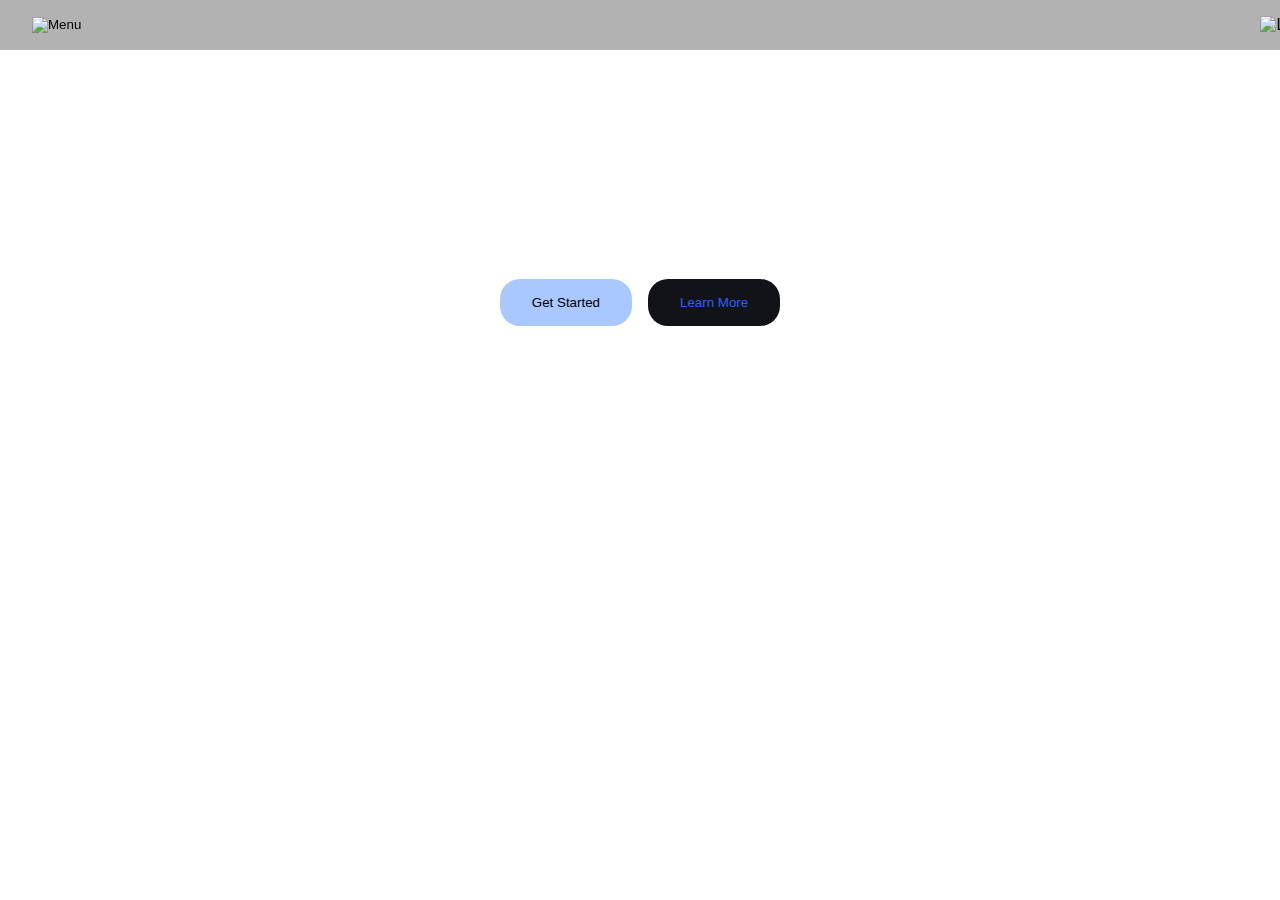
==== commit 2a01eb01: "Update index.html" ====
--- a/index.html
+++ b/index.html
@@ -1,281 +1,31 @@
 <!DOCTYPE html>
 <html lang="en">
 <head>
-  <!-- Google Tag Manager -->
-<script>(function(w,d,s,l,i){w[l]=w[l]||[];w[l].push({'gtm.start':
-  new Date().getTime(),event:'gtm.js'});var f=d.getElementsByTagName(s)[0],
-  j=d.createElement(s),dl=l!='dataLayer'?'&l='+l:'';j.async=true;j.src=
-  'https://www.googletagmanager.com/gtm.js?id='+i+dl;f.parentNode.insertBefore(j,f);
-  })(window,document,'script','dataLayer','GTM-NFZPPW6N');</script>
-  <!-- End Google Tag Manager -->
     <meta charset="UTF-8">
     <meta name="viewport" content="width=device-width, initial-scale=1.0">
-    <link rel="preload" href="css/global-min.css" as="style">
-    <link rel="stylesheet" href="css/global-min.css">
-    <link rel="preload" href="/css/index-min.css" as="style" />
-    <link rel="stylesheet" href="/css/index-min.css"/>
-    <link rel="prefetch" href="/img/mockup_dark.webp">
-    <link rel="prefetch" href="/img/mockup.webp">
-    <link rel="prefetch" href="/script/bundle-min.js">
-    <link rel="preconnect" href="https://fonts.googleapis.com">
-    <link rel="preconnect" href="https://fonts.gstatic.com" crossorigin>
-    <link href="https://fonts.googleapis.com/css2?family=Gabarito:wght@400..900&family=Poppins:ital,wght@0,500&family=Roboto:ital,wght@0,500&display=swap" rel="stylesheet">
-    <link href="https://fonts.googleapis.com/css2?family=Material+Symbols+Outlined" rel="stylesheet" />    
-    <link rel="stylesheet" href="/css/light-min.css">
-    <link rel="stylesheet" href="/css/dark-min.css">
-    <link rel="icon" type="image/x-icon" href="/img/logo.webp">
-    <meta name="description" content="Build amazing Android apps from your android device without having to write any code.">
-<script>
-      var navOpen;
-      function openNav() {
-        document.getElementById("mySidenav").style.width = "85%";
-        document.getElementById("backdrop").style.display = "block";
-        document.getElementById("main").style.opacity = "0.3";
-        navOpen = true;
-      }
+    <title>Your Website Title</title>
+    <link rel="stylesheet" href="/res/css/style.css">
+</head>
+<body>
+    <div class="header">
+        <div class="hamburger-container">
+            <button class="hamburger">
+                <img src="https://img.com/hamburger.png" alt="Menu">
+            </button>
+        </div>
+        <div class="logo-container">
+            <img src="https://firebasestorage.googleapis.com/v0/b/synapse-sai.appspot.com/o/Host%2Fmade_by_without_pkg_name.png?alt=media&token=6ccfeb14-2b85-4d42-a5cd-9a93dbc268b9" alt="Logo">
+        </div>
+    </div>
 
-      function closeNav() {
-        document.getElementById("mySidenav").style.width = "0";
-        document.getElementById("backdrop").style.display = "none";
-        document.getElementById("main").style.opacity = "1";
-        navOpen = false;
-      }
-function openLink(link) {
-  window.location.href = link;
-}
-const repoUrl = 'https://api.github.com/repos/Sketchware-Pro/Sketchware-Pro';
+    <div class="main-content">
+        <h1 class="welcome">Welcome</h1>
+        <div class="button-container">
+            <button class="get-started">Get Started</button>
+            <button class="learn-more">Learn More</button>
+        </div>
+    </div>
 
-// Function to format numbers over 1000 with 'K+'
-function formatNumber(num) {
-    if (num >= 1000) {
-        return Math.floor(num / 1000) + 'K+';
-    }
-    return num;
-}
-
-async function getRepoData() {
-    try {
-        // Fetch repository details
-        const response = await fetch(repoUrl);
-        const repoData = await response.json();
-        
-        // Fetch releases details
-        const releasesResponse = await fetch(`${repoUrl}/releases`);
-        const releasesData = await releasesResponse.json();
-        
-        // Calculate total downloads from all releases
-        let totalDownloads = 0;
-        releasesData.forEach(release => {
-            release.assets.forEach(asset => {
-                totalDownloads += asset.download_count;
-            });
-        });
-
-        // Extract required data
-        const stars = repoData.stargazers_count;
-        const forks = repoData.forks_count;
-
-        // Update HTML elements with the fetched data
-        document.getElementById('stars').innerText = stars;
-        document.getElementById('downloads').innerText = formatNumber(totalDownloads);
-        document.getElementById('forks').innerText = forks;
-
-    } catch (error) {
-        console.error('Error fetching repository data:', error);
-    }
-}
-
-// Call the function to fetch and update repo data
-getRepoData();
-</script>
-    <title>Sketchware Pro</title>
-</head>
-<body class="light" id="bodi">
-  <!-- Google Tag Manager (noscript) -->
-<noscript><iframe src="https://www.googletagmanager.com/ns.html?id=GTM-NFZPPW6N"
-  height="0" width="0" style="display:none;visibility:hidden"></iframe></noscript>
-  <!-- End Google Tag Manager (noscript) -->
-  <header>  
-  <nav>
-    <div class="header-container">
-    <div class="logo">
-      <img src="img/logo.webp" alt="SW Pro Logo" onclick="openNav()">
-      <div style="display: flex; justify-content: center;">
-      <p style="margin-left: 8px;">Sketchware Pro</p>
-    </div>
-    </div>
-    <ul class="nav-links">
-      <li><a href="/download">Download</a></li>
-      <li><a href="https://sketchware-pro.vercel.app/docs">Docs</a>        </li>
-      <li><a href="https://sketchware-pro.vercel.app/blog">Blog</a>        </li>
-      <li><a href="/team">About</a>      </li>
-    </ul>
-</div>
-  </nav>
-  </header>
-<!-- this would work as the backdrop when navbar is open-->
-<div class="backdrop-container" id="backdrop" onclick=" if(navOpen){closeNav()}"></div>
-
-<!--the would be the drawer and it's content-->
-  <div id="mySidenav" class="sidenav-container">
-
-  <span class="drawer-close-button">
-<!--icon for closing of the navbar-->
-<div style="display: flex; align-items: center; width: 100%;">
-  <img src="/img/swpro.svg" alt="SW Pro Logo" style="margin-left: 8px; height: 80%; width: 80%; color: white;">
-</div>
-  </span>
-
-  <md-divider></md-divider>
-  <div id="links">
-<a href="#" id="homeLink"> <span class="material-symbols-outlined">home</span>  Home</a>
-<a onclick='openLink("/download");'><span class="material-symbols-outlined">get_app</span>Download</a>
-<a onclick="openLink('https://sketchware-pro.vercel.app/docs')"><span class="material-symbols-outlined">menu_book</span>Docs</a>
-<a onclick="openLink('https://sketchware-pro.vercel.app/blog')"><span class="material-symbols-outlined">library_books</span>Blog</a>
-<md-divider></md-divider>
-<p>About</p>
-<a onclick="openLink('/team')"><span class="material-symbols-outlined">groups</span>Team</a>
-<a onclick="openLink('https://sketchware-pro.vercel.app/about')"><span class="material-symbols-outlined">warning</span>Disclaimer</a>
-</div>
-</div>
-  <div id="main">
-    <div id="sec1Text">
-        <h1>Sketchware <a style="color: var(--md-sys-color-primary)">Pro</a>. Epic. Inside</u> out.</h1>
-        <p class="hideDesk">
-            No code, all awesome. Craft epic apps with Sketchware Pro's magical blocks.
-        </p>
-       <div style="display: flex;">
-        <a href="download.html">
-         <md-filled-button
-           style="z-index: 1; margin-right: 12px;" onclick="openLink('/download')" class="hideDesk">
-            Get Started
-          </md-filled-button>
-        </a>
-          <a href="/docs.html">
-            <md-outlined-button>View Docs</md-outlined-button>
-          </a>
-        </div>
-        </div>
-      <img class="header-image" src="/img/tabshot.png" alt="Header image">
-    </div>
-    <div id="main-2">
-   <div id="sec2">
-      <h2>Fast & Easy Apps: Sketchware <a style="color: rgb(77, 119, 184);">Pro</a> vs. <a style="color: #3DDC84;">Android</a> Studio</h2><br>
-      <div id="comparison">
-      <div class="editor">
-      <img src="img/Android Studio.webp" alt="Android Studio">
-      <h4>Android Studio</h4>
-      <p>Begin by adding all the imports. Then, create the activity. Proceed to add the event with some long, weird code. Finally, create the toast, and specify extra information such as the activity and toast length.</p>
-    </div>
-    <div class="editor">
-      <img src="img/new_swpro.webp" alt="Sketchware Pro">
-      <h4>Sketchware Pro</h4>
-      <p>Sketchware Pro auto-adds events. You just drag and drop simple blocks. That's it. Done.</p>
-    </div>
-    </div>
-    </div>
-  </div>
- <div id="main-3">
-<div id="sec3">
-  <h2>Apptastic Features: Sketchware <a style="color: var(--md-sys-color-primary);">Pro</a>'s Toolkit for <span class="wavy-underline">Success</span><a style="color: var(--md-sys-color-primary);">.</a></h2>
-  <div class="features">
-    <div class="feature">
-      <img src="/img/easy.webp" alt="Easy to use" class="feature_img">
-      <h4>Easy to use</h4>
-      <p>Sketchware Pro was designed to be easily installed and used to get your app up and running quickly.</p>
-    </div>
-    <div class="feature">
-      <img src="/img/focus.webp" alt="Focus on what matters" class="feature_img">
-      <h4>Focus on what matters</h4>
-      <p>Sketchware Pro lets you focus on your apps, and we'll do the chores. Go ahead and get started.</p>
-    </div>
-    <div class="feature">
-      <img src="img/fast.webp" alt="Safe" class="feature_img">
-      <h4>Fast & Safe</h4>
-      <p>Sketchware Pro is safe to use. Sketchware Pro's source code is available on our GitHub repository.</p>
-    </div>
-  </div>
-    <div class="features">
-      <div class="feature">
-        <img src="img/designer.webp" alt="UI designer" class="feature_img">
-        <h4>Interactive UI designer</h4>
-        <p>Sketchware Pro has a built-in UI designer which allows you to design your apps. Without code!</p>
-      </div>
-      <div class="feature">
-        <img src="img/community.webp" alt="Huge community" class="feature_img">
-        <h4>Huge community</h4>
-        <p>Whether you wanna ask a question, or just hang out, we have Discord and Telegram channels just for that.</p>
-      </div>
-      <div class="feature">
-        <img src="img/free.webp" alt="Free" class="feature_img">
-        <h4>Free forever</h4>
-        <p>Sketchware Pro is completely free. Sketchware Pro's source code is available on our GitHub repository.</p>
-      </div>
-  </div>
-  </div>
-  
-  <div id="main4">
-  <div id="sec4">
-    <h1>GitHub Stats</h1>
-  <p>Sketchware Pro's sources in Java. Now anyone can contribute to Sketchware Pro.</p>
-    <div class="stats-container">
-      <div class="gh-stats">
-        <h2>GitHub Stars</h2>
-        <h3 id="stars">877</h3>
-      </div>
-      <div class="gh-stats">
-        <h2>Downloads</h2>
-        <h3 id="downloads">101,124</h3>
-      </div>
-      <div class="gh-stats">
-        <h2>GitHub Forks</h2>
-        <h3 id="forks">260</h3>
-      </div>
-    </div>
-  </div>
-</div>
-<div id="main5">
-  <div id="sec5">
-    <p>Start <span style="color: rgb(77, 119, 184);" id="dynamic-word">developing</span><br/> with Sketchware Pro<span class="vibrant" style="color: rgb(77, 119, 184);">.</span></p>
-    <div style="align-items: center; text-align: center; height: max-content; padding: 60px 0px;">
-      <a class="material-button vibrant" onclick="openLink('/download')">
-        Get Started
-        <span class="material-symbols-outlined arrow">arrow_outward</span>
-      </a>
-  </div>
-  </div>
-</div>
-  <footer>
-    <div id="footer">
-      <div class="footer_1">
-        <img src="img/logo.webp" alt="SWPro logo" style="height: 60px; width: 60px;">
-        <p style="font-size: 18px; width: 70%;">Sketchware Pro is a powerful app development tool that allows you to build apps without having to write even a single line of code.</p>
-      </div>
-      <div class="footer_col">
-        <h3>Sketchware Pro</h3>
-          <a href="https://sketchware-pro.vercel.app/download">Download</a>
-          <a href="https://sketchware-pro.vercel.app/docs">Documentation</a>
-          <a href="https://sketchware-pro.vercel.app/blog">Blog</a>
-      </div>
-      <div class="footer_col">
-        <h3>Community</h3>
-        
-        <a href="https://discord.gg/Dc8ZDBRK5V">Discord</a>
-          <a href="https://t.me/sketchwarepro">Telegram</a>
-          <a href="https://github.com/Sketchware-Pro/Sketchware-Pro/discussions">GitHub Discussions</a>
-          
-          </div>
-          <div class="footer_col">
-            <h3>More</h3>
-            
-              <a href="https://github.com/Sketchware-Pro/Sketchware-Pro">GitHub</a>
-              <a href="https://github.com/Sketchware-Pro/Sketchware-Pro-website">Website GitHub</a>
-           <a href="https://sketchware-pro.vercel.app/about">Disclaimer</a>
-              
-              </div>
-          </div>
-          <p>Built by <a style="text-decoration: none; color:var(--md-sys-color-tertiary);" href="https://github.com/nicesapien">NiceSapien</a></p>
-  </footer>
-  <script src="script/bundle-min.js"></script>
-      </body>
+    <script src="/res/scripts/script.js"></script>
+</body>
 </html>
--- a/res/css/style.css
+++ b/res/css/style.css
@@ -0,0 +1,94 @@
+/* Body styles */
+body {
+    margin: 0;
+    padding: 0;
+    font-family: sans-serif;
+    background-color: #FFFFFF; /* Default light theme */
+}
+
+/* Device detection (add media queries for specific devices if needed) */
+@media (prefers-color-scheme: dark) {
+    body {
+        background-color: #121318; /* Dark theme */
+    }
+}
+
+/* Header styles */
+.header {
+    display: flex;
+    justify-content: space-between;
+    align-items: center;
+    padding: 1rem 2rem;
+    background: rgba(0, 0, 0, 0.3); /* Blurred background */
+    position: fixed;
+    top: 0;
+    left: 0;
+    width: 100%;
+    z-index: 100; /* Ensure header stays on top */
+    transition: top 0.3s ease-in-out; /* Animation for scrolling */
+}
+
+.header.hidden {
+    top: -100%; /* Hide header on scroll up */
+}
+
+.hamburger-container,
+.logo-container {
+    display: flex;
+    align-items: center;
+}
+
+.hamburger {
+    background: none;
+    border: none;
+    padding: 0;
+    cursor: pointer;
+}
+
+.hamburger img {
+    width: 24px;
+    height: 24px;
+}
+
+.logo-container {
+    margin-left: auto;
+}
+
+/* Main content styles */
+.main-content {
+    padding-top: 10rem; /* Adjust padding based on header height */
+    text-align: center;
+}
+
+.welcome {
+    font-size: 3rem;
+    margin-bottom: 2rem;
+    color: #fff; /* White for both themes */
+}
+
+.button-container {
+    display: flex;
+    justify-content: center;
+    gap: 1rem;
+}
+
+.get-started,
+.learn-more {
+    background-color: #A9C8FF;
+    color: #000; /* Black for both themes */
+    padding: 1rem 2rem;
+    border: none;
+    border-radius: 20px;
+    cursor: pointer;
+    transition: all 0.2s ease-in-out;
+}
+
+.get-started:hover,
+.learn-more:hover {
+    opacity: 0.8;
+}
+
+.learn-more {
+    background-color: #121318;
+    color: #2962FF; /* Light blue for dark theme */
+}
